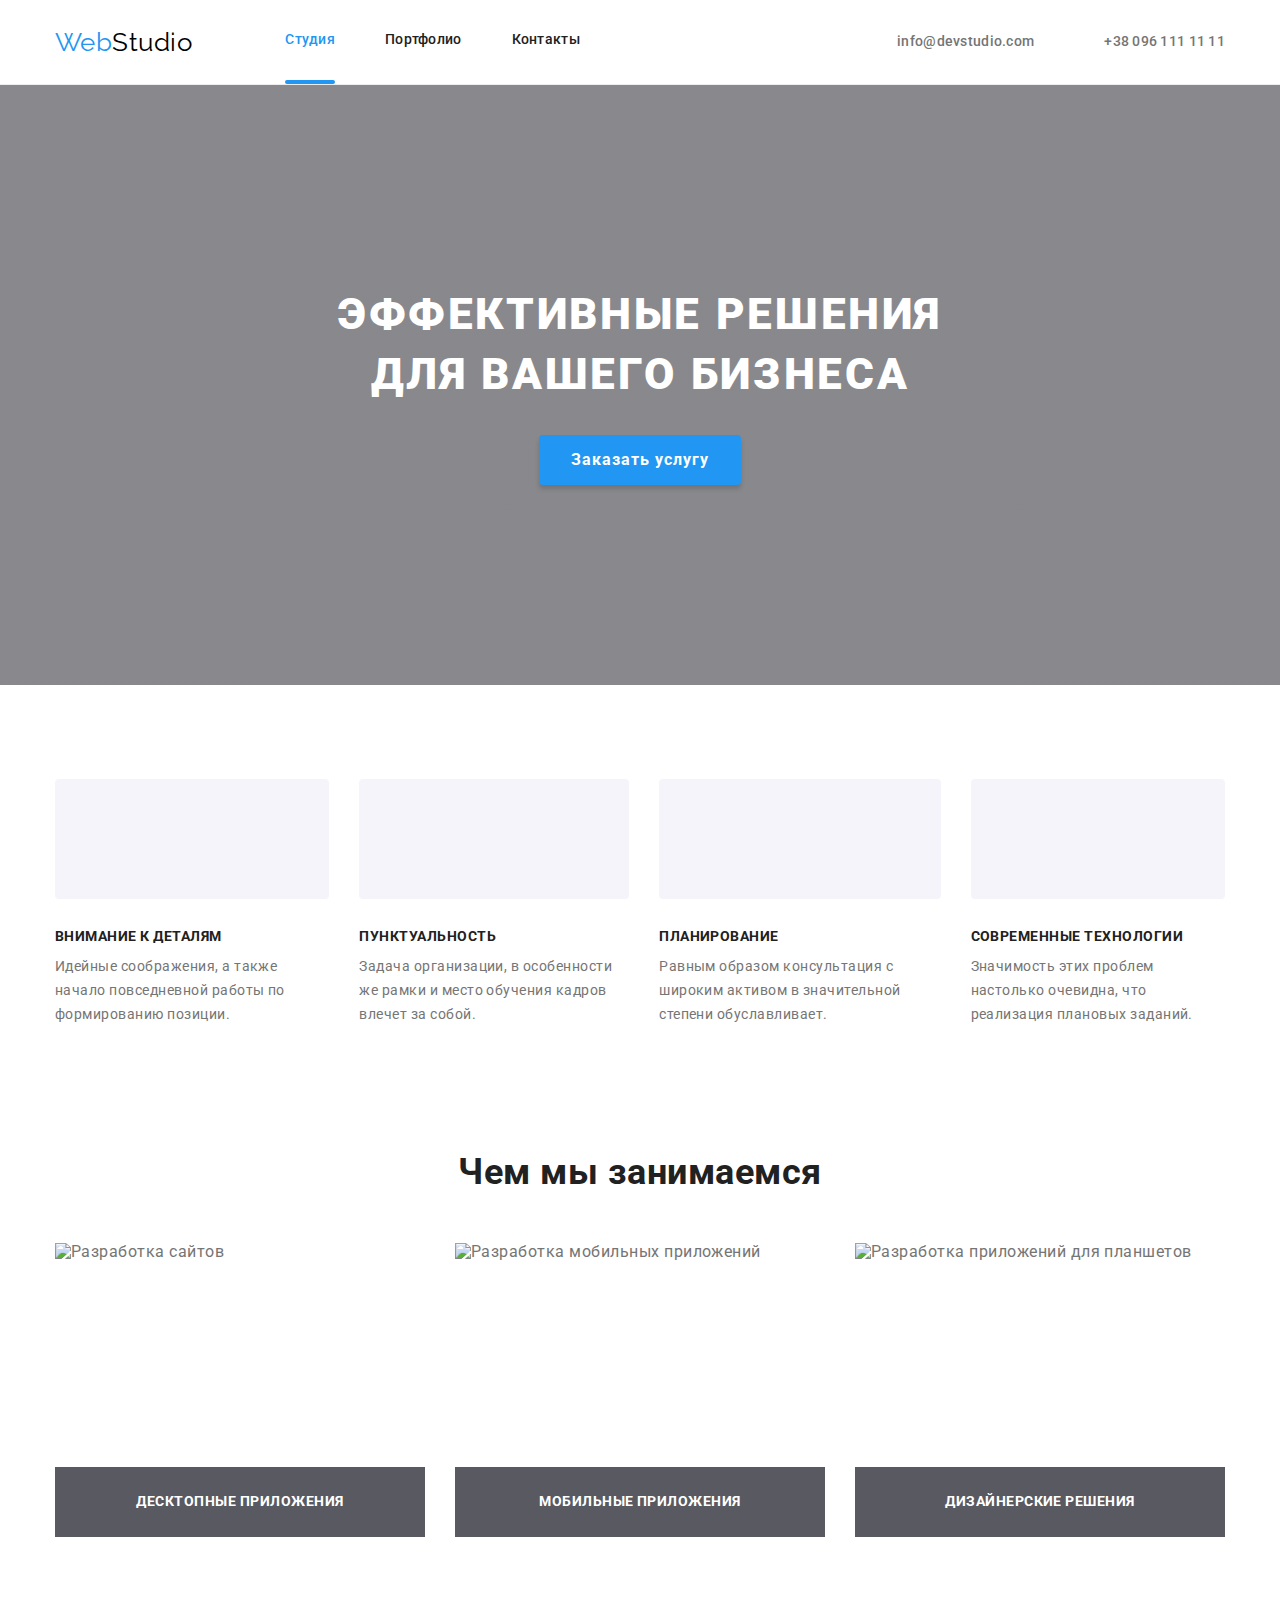
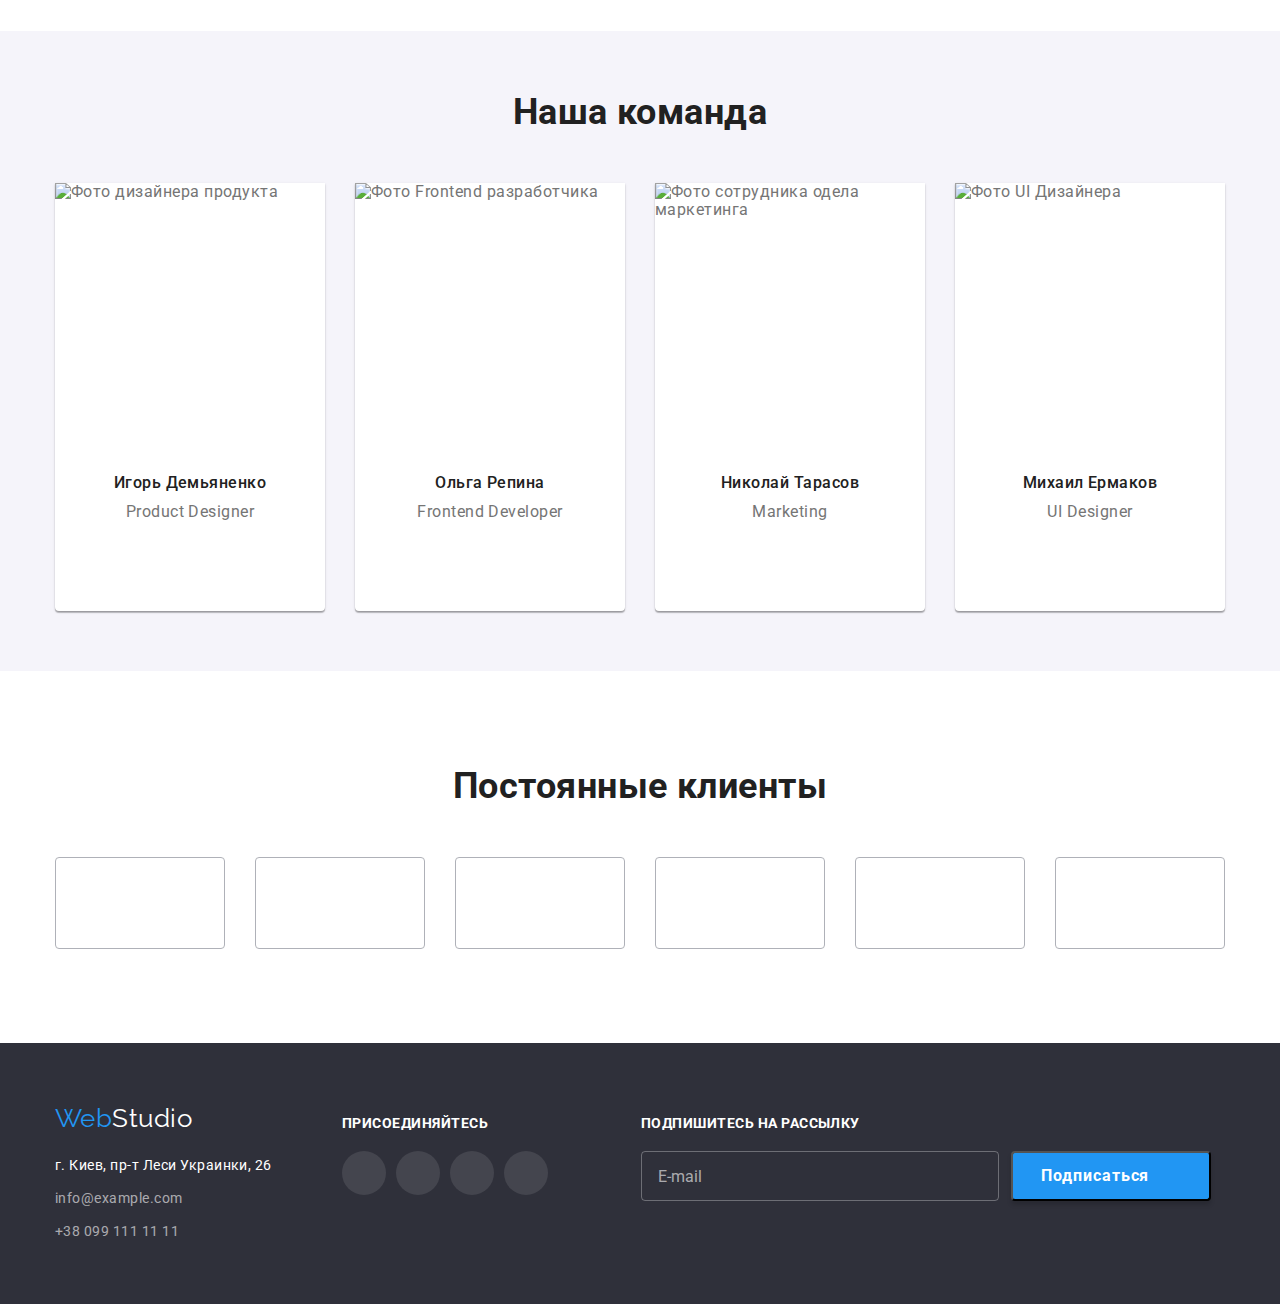
==== index.html @ c9535827 "Добавляет модальное окно в мобильную версию" ====
<!DOCTYPE html>
<html lang="ru">
<head>
    <meta charset="UTF-8">
    <meta http-equiv="X-UA-Compatible" content="IE=edge">
    <meta name="viewport" content="width=device-width, initial-scale=1.0">
    <title>Cтудия</title>
    <link href="https://fonts.googleapis.com/css2?family=Raleway:wght@700&family=Roboto:wght@400;500;700;900&display=swap" rel="stylesheet">
    <link rel="stylesheet" href="https://cdnjs.cloudflare.com/ajax/libs/modern-normalize/1.0.0/modern-normalize.min.css">
    <link rel="stylesheet" href="./css/main.min.css">
</head>
<body class="body">
     <!--Шапка сайта-->
     <header class="header">
        <div class="container header__container">
            <nav class="header__nav">
                <a href="./index.html" class="header__logo">
                    Web<span class="header__logo--accent">Studio</span>
                </a>
                <ul class="header__list">
                    <li class="header__item header__item--current"><a class="header__link header__link--current" href="./index.html">Студия</a></li>
                    <li class="header__item"><a class="header__link" href="./portfolio.html">Портфолио</a></li>
                    <li class="header__item"><a class="header__link" href="">Контакты</a></li>
                </ul>
            </nav>
            <button class="mobile-menu__button" type="button" data-menu-button>
                <svg class="mobile-menu__icon" width="24px" height="16px">
                    <use href="./images/icons.svg#mobile-menu-icon"></use>
                </svg>
            </button>
            <ul class="header__list">
                <li class="header__item">
                    <a class="header__link header__link--color" href="mailto:info@devstudio.com">
                        <svg class="header__icon">
                            <use href="./images/icons.svg#icon-envelope"></use>
                        </svg>
                        info@devstudio.com
                    </a>
                </li>
                <li class="header__item">
                    <a class="header__link header__link--color" href="tel:+380961111111">
                        <svg class="header__icon header__icon--size">
                            <use href="./images/icons.svg#icon-smartphone"></use>
                        </svg>
                        +38 096 111 11 11
                    </a>
                </li>
            </ul>
        </div>
        <div class="mobile-menu" data-menu>
            <button class="mobile-menu__button-close" type="button" data-menu-close>
                <svg class="mobile-menu__icon-close">
                    <use href="./images/icons.svg#icon-close"></use>
                </svg>
            </button>
            <div class="container mobile-menu__container">
                <nav class="mobile-menu__nav">
                    <ul class="mobile-menu__list">
                        <li class="mobile-menu__item mobile-menu__item--current"><a class="mobile-menu__link mobile-menu__link--current" href="./index.html">Студия</a></li>
                        <li class="mobile-menu__item"><a class="mobile-menu__link" href="./portfolio.html">Портфолио</a></li>
                        <li class="mobile-menu__item"><a class="mobile-menu__link" href="">Контакты</a></li>
                    </ul>
                </nav>
                <div class="mobile-menu__contacts">
                    <ul class="mobile-menu__list">
                        <li class="mobile-menu__item">
                            <a class="mobile-menu__link mobile-menu__link--size" href="tel:+380961111111">
                                +38 096 111 11 11
                            </a>
                        </li>
                        <li class="mobile-menu__item">
                            <a class="mobile-menu__link mobile-menu__link--size mobil-menu__link--individual-size" href="mailto:info@devstudio.com">
                                info@devstudio.com
                            </a>
                        </li>
                    </ul>
                    <ul class="mobile-menu__list mobile-menu__social">
                        <li class="mobile-menu__item mobile-menu__social-item">
                            <a class="mobile-menu__link mobile-menu__link--font" href="">Instagram</a>
                        </li>
                        <li class="mobile-menu__item mobile-menu__social-item">
                            <a class="mobile-menu__link mobile-menu__link--font" href="">Twitter</a>
                        </li>
                        <li class="mobile-menu__item mobile-menu__social-item">
                            <a class="mobile-menu__link mobile-menu__link--font" href="">Facebook</a>
                        </li>
                        <li class="mobile-menu__item mobile-menu__social-item">
                            <a class="mobile-menu__link mobile-menu__link--font" href="">LinkedIn</a>
                        </li>
                    </ul>
                </div>
            </div>
        </div>
    </header>
    <main>
        <!--Герой-->
        <section class="hero">
            <h1 class="hero__title">Эффективные решения<br>для вашего бизнеса</h1>
            <button class="hero__button" type="button" data-modal-open>Заказать услугу</button>
        </section>
        <!--Особенности-->
        <section class="section-features">
            <div class="container">
                <!--<h2>Особенности</h2>-->
                <ul class="section-features__list">
                    <li class="section-features__item"> 
                        <div class="section-features__icon">
                            <svg class="section-features__img">
                                <use href="./images/icons.svg#icon-antenna"></use>
                            </svg>
                        </div>
                        <h3 class="section-features__title">Внимание к деталям</h3> 
                        <p class="section-features__text">Идейные соображения, а также начало повседневной работы по формированию позиции.</p>
                    </li>
                    <li class="section-features__item">
                        <div class="section-features__icon">
                            <svg class="section-features__img">
                                <use href="./images/icons.svg#icon-clock"></use>
                            </svg>
                        </div>
                        <h3 class="section-features__title">Пунктуальность</h3>
                        <p class="section-features__text">Задача организации, в особенности же рамки и место обучения кадров влечет за собой.</p>
                    </li>
                    <li class="section-features__item">
                        <div class="section-features__icon">
                            <svg class="section-features__img">
                                <use href="./images/icons.svg#icon-diagram"></use>
                            </svg>
                        </div>
                        <h3 class="section-features__title">Планирование</h3>
                        <p class="section-features__text">Равным образом консультация с широким активом в значительной степени обуславливает.</p>
                    </li>
                    <li class="section-features__item">
                        <div class="section-features__icon">
                            <svg class="section-features__img">
                                <use href="./images/icons.svg#icon-astronaut"></use>
                            </svg>
                        </div>
                        <h3 class="section-features__title">Современные технологии</h3>
                        <p class="section-features__text">Значимость этих проблем настолько очевидна, что реализация плановых заданий.</p>
                    </li>
                </ul>
            </div>
        </section>
        <!--Чем мы занимаемся-->
        <section class="section-job">
            <div class="container">
                <h2 class="section-job__title">Чем мы занимаемся</h2>
                <ul class="section-job__list">
                    <li class="section-job__item"><img class="section-job__picture" src="./images/jobs/img1.jpg" alt="Разработка сайтов" width="370" height="294">
                        <div class="section-job__description">
                            <p class="section-job__text">Десктопные приложения</p>
                        </div> 
                    </li>
                    <li class="section-job__item"><img class="section-job__picture" src="./images/jobs/img2.jpg" alt="Разработка мобильных приложений" width="370" height="294">
                        <div class="section-job__description">
                            <p class="section-job__text">Мобильные приложения</p>
                        </div> 
                    </li>
                    <li class="section-job__item"><img class="section-job__picture" src="./images/jobs/img3.jpg" alt="Разработка приложений для планшетов" width="370" height="294">
                        <div class="section-job__description">
                            <p class="section-job__text">Дизайнерские решения</p>
                        </div> 
                    </li>
                </ul>
            </div>
        </section>
        <!--Наша команда-->
        <section class="section-team">
            <div class="container">
                <h2 class="section-team__title">Наша команда</h2>
                <ul class="section-team__list">
                    <li class="section-team__item">
                        <img class="section-team__foto" src="./images/team/photo1.jpg" alt="Фото дизайнера продукта" width="270" height="260">
                        <div class="section-team__description">
                            <h3 class="section-team__name">Игорь Демьяненко</h3>
                            <p class="section-team__text" lang="en">Product Designer</p>
                            <ul class="section-team__list section-team__list-icons">
                                <li class="section-team__item-icons">
                                    <a class="section-team__link" href="">
                                        <svg class="section-team__icon">
                                            <use href="./images/icons.svg#icon-instagram"></use>
                                        </svg>
                                    </a>
                                </li>
                                <li class="section-team__item-icons">
                                    <a class="section-team__link" href="">
                                        <svg class="section-team__icon">
                                            <use href="./images/icons.svg#icon-twitter"></use>
                                        </svg>
                                    </a>
                                </li>
                                <li class="section-team__item-icons">
                                    <a class="section-team__link" href="">
                                        <svg class="section-team__icon">
                                            <use href="./images/icons.svg#icon-facebook"></use>
                                        </svg>
                                    </a>
                                </li>
                                <li class="section-team__item-icons">
                                    <a class="section-team__link" href="">
                                        <svg class="section-team__icon">
                                            <use href="./images/icons.svg#icon-linkedin"></use>
                                        </svg>
                                    </a>
                                </li>
                            </ul>
                        </div>
                    </li>
                    <li class="section-team__item">
                        <img class="section-team__foto" src="./images/team/photo2.jpg" alt="Фото Frontend разработчика" width="270" height="260"> 
                        <div class="section-team__description">
                            <h3 class="section-team__name">Ольга Репина</h3>
                            <p class="section-team__text" lang="en">Frontend Developer</p>    
                            <ul class="section-team__list section-team__list-icons">
                                <li class="section-team__item-icons">
                                    <a class="section-team__link" href="">
                                        <svg class="section-team__icon">
                                            <use href="./images/icons.svg#icon-instagram"></use>
                                        </svg>
                                    </a>
                                </li>
                                <li class="section-team__item-icons">
                                    <a class="section-team__link" href="">
                                        <svg class="section-team__icon">
                                            <use href="./images/icons.svg#icon-twitter"></use>
                                        </svg>
                                    </a>
                                </li>
                                <li class="section-team__item-icons">
                                    <a class="section-team__link" href="">
                                        <svg class="section-team__icon">
                                            <use href="./images/icons.svg#icon-facebook"></use>
                                        </svg>
                                    </a>
                                </li>
                                <li class="section-team__item-icons">
                                    <a class="section-team__link" href="">
                                        <svg class="section-team__icon">
                                            <use href="./images/icons.svg#icon-linkedin"></use>
                                        </svg>
                                    </a>
                                </li>
                            </ul>
                        </div>
                    </li>
                    <li class="section-team__item">
                        <img class="section-team__foto" src="./images/team/photo3.jpg" alt="Фото сотрудника одела маркетинга" width="270" height="260">
                        <div class="section-team__description">
                            <h3 class="section-team__name">Николай Тарасов</h3>
                            <p class="section-team__text" lang="en">Marketing</p>
                            <ul class="section-team__list section-team__list-icons">
                                <li class="section-team__item-icons">
                                    <a class="section-team__link" href="">
                                        <svg class="section-team__icon">
                                            <use href="./images/icons.svg#icon-instagram"></use>
                                        </svg>
                                    </a>
                                </li>
                                <li class="section-team__item-icons">
                                    <a class="section-team__link" href="">
                                        <svg class="section-team__icon">
                                            <use href="./images/icons.svg#icon-twitter"></use>
                                        </svg>
                                    </a>
                                </li>
                                <li class="section-team__item-icons">
                                    <a class="section-team__link" href="">
                                        <svg class="section-team__icon">
                                            <use href="./images/icons.svg#icon-facebook"></use>
                                        </svg>
                                    </a>
                                </li>
                                <li class="section-team__item-icons">
                                    <a class="section-team__link" href="">
                                        <svg class="section-team__icon">
                                            <use href="./images/icons.svg#icon-linkedin"></use>
                                        </svg>
                                    </a>
                                </li>
                            </ul>
                        </div>
                    </li>
                    <li class="section-team__item">
                        <img class="section-team__foto" src="./images/team/photo4.jpg" alt="Фото UI Дизайнера" width="270" height="260">
                        <div class="section-team__description">
                            <h3 class="section-team__name">Михаил Ермаков</h3>
                            <p class="section-team__text" lang="en">UI Designer</p>
                            <ul class="section-team__list section-team__list-icons">
                                <li class="section-team__item-icons">
                                    <a class="section-team__link" href="">
                                        <svg class="section-team__icon">
                                            <use href="./images/icons.svg#icon-instagram"></use>
                                        </svg>
                                    </a>
                                </li>
                                <li class="section-team__item-icons">
                                    <a class="section-team__link" href="">
                                        <svg class="section-team__icon">
                                            <use href="./images/icons.svg#icon-twitter"></use>
                                        </svg>
                                    </a>
                                </li>
                                <li class="section-team__item-icons">
                                    <a class="section-team__link" href="">
                                        <svg class="section-team__icon">
                                            <use href="./images/icons.svg#icon-facebook"></use>
                                        </svg>
                                    </a>
                                </li>
                                <li class="section-team__item-icons">
                                    <a class="section-team__link" href="">
                                        <svg class="section-team__icon">
                                            <use href="./images/icons.svg#icon-linkedin"></use>
                                        </svg>
                                    </a>
                                </li>
                            </ul>
                        </div>
                    </li>
                </ul>
            </div>
        </section>
        <section class="section-clients">
            <div class="container">
                <h2 class="section-clients__title">Постоянные клиенты</h2>
                <ul class="section-clients__list">
                    <li class="section-clients__item">
                        <a class="section-clients__link" href="">
                            <svg class="section-clients__icon">
                                <use href="./images/icons.svg#icon-logo1"></use>
                            </svg>
                        </a>
                    </li>
                    <li class="section-clients__item">
                        <a class="section-clients__link" href="">
                            <svg class="section-clients__icon">
                                <use href="./images/icons.svg#icon-logo2"></use>
                            </svg>
                        </a>
                    </li>
                    <li class="section-clients__item">
                        <a class="section-clients__link" href="">
                            <svg class="section-clients__icon">
                                <use href="./images/icons.svg#icon-logo3"></use>
                            </svg>
                        </a>
                    </li>
                    <li class="section-clients__item">
                        <a class="section-clients__link" href="">
                            <svg class="section-clients__icon">
                                <use href="./images/icons.svg#icon-logo4"></use>
                            </svg>
                        </a>
                    </li>
                    <li class="section-clients__item">
                        <a class="section-clients__link" href="">
                            <svg class="section-clients__icon">
                                <use href="./images/icons.svg#icon-logo5"></use>
                            </svg>
                        </a>
                    </li>
                    <li class="section-clients__item">
                        <a class="section-clients__link" href="">
                            <svg class="section-clients__icon">
                                <use href="./images/icons.svg#icon-logo6"></use>
                            </svg>
                        </a>
                    </li>
                </ul>
            </div>
        </section>
    </main>
    <!--Подвал сайта-->
    <footer class="footer">
        <div class="container footer__container">
            <div class="footer__div">
                <a href="./index.html" class="footer__link">
                    Web<span class="footer__logo--accent">Studio</span>
                </a>
                <address class="footer__address">
                    <ul class="footer__list">
                        <li class="footer__text">г. Киев, пр-т Леси Украинки, 26</li>
                        <li><a class="footer__item" href="mailto:info@example.com">info@example.com</a></li>
                        <li><a class="footer__item footer__item--position" href="tel:+380991111111">+38 099 111 11 11</a></li>
                    </ul>
                </address>
            </div>
            <div class="footer__div--position">
                <p class="footer__appeal">ПРИСОЕДИНЯЙТЕСЬ</p>
                <ul class="footer__list footer__list--display">
                    <li class="footer__item">
                        <a class="footer__icon" href="">
                            <svg class="footer__img">
                                <use href="./images/icons.svg#icon-instagram"></use>
                            </svg>
                        </a>
                    </li>
                    <li class="footer__item">
                        <a class="footer__icon" href="">
                            <svg class="footer__img">
                                <use href="./images/icons.svg#icon-twitter"></use>
                            </svg>
                        </a>
                    </li>
                    <li class="footer__item">
                        <a class="footer__icon" href="">
                            <svg class="footer__img">
                                <use href="./images/icons.svg#icon-facebook"></use>
                            </svg>
                        </a>
                    </li>
                    <li class="footer__item">
                        <a class="footer__icon" href="">
                            <svg class="footer__img">
                                <use href="./images/icons.svg#icon-linkedin"></use>
                            </svg>
                        </a>
                    </li>
                </ul>
            </div>
            <div>
                <p class="footer__appeal">ПОДПИШИТЕСЬ НА РАССЫЛКУ</p>
                <form class="footer__form">
                    <input class="footer__input" type="email" name="email" placeholder="E-mail"/>
                    <button type="submit" class="footer__button">Подписаться
                        <svg class="footer__icon--margin" width="24px" height="24px">
                            <use href="./images/icons.svg#icon-send"></use>
                        </svg>
                    </button>
                </form> 
            </div>
        </div>
    </footer>
    <div class="backdrop" data-modal>
        <div class="modal-window">
            <button class="modal-window__button" type="button" data-modal-close>
                <svg class="modal-window__icon">
                    <use href="./images/icons.svg#icon-close"></use>
                </svg>
            </button>
            <form action="#" class="form">
                <p class="form__text">Оставьте свои данные, мы вам перезвоним</p>
                <label class="form__label">
                    Имя
                    <span class="form__block">
                        <input type="text" name="user-name" class="form__input" minlength="2" required>
                        <svg class="form__icon" width="18px" height="18px">
                            <use href="./images/icons.svg#icon-person"></use>
                        </svg>
                    </span>
                </label>
                <label class="form__label">
                    Телефон
                    <span class="form__block">
                        <input type="tel" name="user-telephone" class="form__input" pattern="[0-9]{3}-[0-9]{3}-[0-9]{2}-[0-9]{2}" title="000-000-00-00" required>
                        <svg class="form__icon" width="18px" height="18px">
                            <use href="./images/icons.svg#icon-phone"></use>
                        </svg>
                    </span>
                </label>
                <label class="form__label">
                    Почта
                    <span class="form__block">
                        <input type="email" name="user-email" class="form__input" required>
                        <svg class="form__icon" width="18px" height="18px">
                            <use href="./images/icons.svg#icon-email"></use>
                        </svg>
                    </span>
                </label>
                <label class="form__label">
                    Комментарий
                    <textarea class="form__message" name="user-message" placeholder="Введите текст"></textarea>
                </label>
                <input type="checkbox" name="user-agreement" class="form__checkbox--view visualy-hidden" id="modal-checkbox" required>
                <label for="modal-checkbox" class="form__checkbox">
                    <svg class="form__checkbox-square" width="16px" height="15px">
                        <use href="./images/icons.svg#icon-square"></use>
                    </svg>
                    <svg class="form__checkbox-mark" width="16px" height="15px">
                        <use href="./images/icons.svg#icon-check"></use>
                    </svg>
                    Соглашаюсь с рассылкой и принимаю 
                    <a href="" class="form__link">Условия договора</a>
                </label>
                <button type="submit" class="form__button">Отправить</button>
            </form> 
            
        </div>
    </div>

    <script src="./js/menu.js"></script>
    <script src="./js/modal.js"></script>
</body>
</html>
---- css/main.min.css ----
.body{background:#fff;color:#757575;font-family:Roboto,sans-serif;letter-spacing:0.03em}.container{width:100%;padding-left:15px;padding-right:15px}@media screen and (min-width: 480px){.container{width:480px;margin:0 auto}}@media screen and (min-width: 768px){.container{width:768px}}@media screen and (min-width: 1200px){.container{width:1200px}}.visualy-hidden{position:absolute !important;clip:rect(1px 1px 1px 1px);clip:rect(1px, 1px, 1px, 1px);padding:0 !important;border:0 !important;height:1px !important;width:1px !important;overflow:hidden}.header__logo{text-decoration:none;color:#2196F3;font-family:Raleway,sans-serif;font-size:24px;line-height:1.17;padding-bottom:16px;padding-top:16px}.header__logo--accent{color:#000000}@media screen and (min-width: 768px){.header__logo{margin-right:88px;padding-bottom:0;padding-top:0}}@media screen and (min-width: 1200px){.header__logo{margin-right:93px;font-size:26px;line-height:1.19}}.footer__logo--accent{color:#fff}.header{border-bottom:1px solid #ECECEC}.header__container,.header__nav{display:-webkit-box;display:-ms-flexbox;display:flex;-webkit-box-align:center;-ms-flex-align:center;align-items:center;-webkit-box-pack:justify;-ms-flex-pack:justify;justify-content:space-between}.header__list{display:none}@media screen and (min-width: 768px){.header__list{display:-webkit-box;display:-ms-flexbox;display:flex;margin-top:0;margin-bottom:0;margin-left:auto;padding:0;list-style:none}}.header__item{margin-top:0;margin-bottom:0}.header__item:not(:last-child){margin-right:50px}.header__item--current::after{content:"";display:block;height:4px;background:#2196F3;border-radius:2px}.header__link{display:-webkit-box;display:-ms-flexbox;display:flex;-webkit-box-align:center;-ms-flex-align:center;align-items:center;padding-top:32px;padding-bottom:32px;text-decoration:none;color:#212121;font-weight:500;font-size:14px;line-height:1.14;letter-spacing:0.02em;-webkit-transition:color 250ms cubic-bezier(0.4, 0, 0.2, 1);transition:color 250ms cubic-bezier(0.4, 0, 0.2, 1)}.header__link--color{color:#757575}.header__link:hover,.header__link:focus{color:#2196F3}.header__link--current{color:#2196F3}.header__icon{width:16px;height:12px;margin-right:10px;fill:#757575;-webkit-transition:fill 250ms cubic-bezier(0.4, 0, 0.2, 1);transition:fill 250ms cubic-bezier(0.4, 0, 0.2, 1)}.header__icon--size{width:10px;height:16px}.header__link--color:hover .header__icon,.header__link--color:focus .header__icon{fill:#2196F3}.mobile-menu__button{background-color:transparent;border:none;padding:0;-webkit-transition:fill 2500ms cubic-bezier(0.4, 0, 0.2, 1);transition:fill 2500ms cubic-bezier(0.4, 0, 0.2, 1)}.mobile-menu__icon{fill:#000}.mobile-menu__button:hover .mobile-menu__icon{fill:#2196F3}.mobile-menu{position:absolute;z-index:100;background:#FFFFFF;-webkit-box-shadow:0px 4px 8px rgba(0,0,0,0.04),0px 2px 4px rgba(0,0,0,0.08),0px 1px 3px rgba(0,0,0,0.16);box-shadow:0px 4px 8px rgba(0,0,0,0.04),0px 2px 4px rgba(0,0,0,0.08),0px 1px 3px rgba(0,0,0,0.16);position:fixed;top:0;left:0;width:100vw;height:100vh;overflow:auto;opacity:0;visibility:hidden;pointer-events:none}.mobile-menu.is-open{opacity:1;visibility:visible;pointer-events:auto}.mobile-menu__button-close{position:absolute;top:10px;right:15px;width:40px;height:40px;background:#fff;padding:0;border:none;-webkit-transition:fill 250ms cubic-bezier(0.4, 0, 0.2, 1);transition:fill 250ms cubic-bezier(0.4, 0, 0.2, 1)}.mobile-menu__button-close:hover{cursor:pointer}.mobile-menu__icon-close{position:absolute;top:50%;left:50%;-webkit-transform:translate(-50%, -50%);transform:translate(-50%, -50%);width:18.67px;height:18.67px}.mobile-menu__button-close:hover .mobile-menu__icon-close{fill:#2196F3}.mobile-menu__container{display:-webkit-box;display:-ms-flexbox;display:flex;-webkit-box-orient:vertical;-webkit-box-direction:normal;-ms-flex-direction:column;flex-direction:column;-webkit-box-pack:justify;-ms-flex-pack:justify;justify-content:space-between;width:100%;height:100%}.mobile-menu__nav{margin-top:48px}.mobile-menu__contacts{margin-bottom:48px}.mobile-menu__list{margin:0;padding:0;list-style:none}.mobile-menu__item:not(:last-child){margin-bottom:32px}.mobile-menu__link{font-weight:500;font-size:40px;line-height:1.18;letter-spacing:0.02em;color:#212121;text-decoration:none;-webkit-transition:color 250ms cubic-bezier(0.4, 0, 0.2, 1);transition:color 250ms cubic-bezier(0.4, 0, 0.2, 1)}.mobile-menu__link:hover,.mobile-menu__link:focus{color:#2196F3}.mobile-menu__link--current{color:#2196F3}.mobile-menu__link--size{font-size:34px;line-height:1.18;color:#757575}.mobile-menu__link--individual-size{font-size:24px;line-height:1.17}.mobile-menu__link--font{font-size:18px;line-height:1.22;color:#2196F3}.mobile-menu__social{display:-webkit-box;display:-ms-flexbox;display:flex;margin-top:64px}.mobile-menu__social-item{margin-bottom:0}.mobile-menu__social-item:not(:last-child)::after{content:"";width:22px;height:0px;border:1px solid rgba(33,33,33,0.2);-webkit-transform:rotate(90deg);transform:rotate(90deg);margin-right:10px;margin-left:10px}@media screen and (min-width: 768px){.mobile-menu__button{display:none}}.hero{background-color:#C4C4C4;height:400px;max-width:768px;text-align:center;margin-left:auto;margin-right:auto;padding-top:118px;padding-bottom:118px;background-image:-webkit-gradient(linear, left top, right top, from(rgba(47,48,58,0.4)), to(rgba(47,48,58,0.4))),url(../images/hero.jpg);background-image:linear-gradient(to right, rgba(47,48,58,0.4), rgba(47,48,58,0.4)),url(../images/hero.jpg);background-position:center;background-repeat:no-repeat;background-size:cover}.hero__title{color:#FFFFFF;font-weight:900;font-size:26px;line-height:1.62;letter-spacing:0.06em;text-transform:uppercase;margin-top:0px;margin-bottom:30px}@media screen and (min-width: 1200px){.hero{height:600px;max-width:1600px;padding-top:200px;padding-bottom:200px}.hero__title{font-size:44px;line-height:1.36}}.hero__button{cursor:pointer;color:#fff;background-color:#2196F3;font-weight:700;font-size:16px;line-height:1.87;letter-spacing:0.06em;border:0px;-webkit-box-shadow:0px 4px 4px rgba(0,0,0,0.15);box-shadow:0px 4px 4px rgba(0,0,0,0.15);border-radius:4px;padding:10px 32px;min-width:200px;-webkit-transition:background-color 250ms cubic-bezier(0.4, 0, 0.2, 1);transition:background-color 250ms cubic-bezier(0.4, 0, 0.2, 1)}.hero__button:hover,.hero__button:focus{background-color:#188CE8}.section-features{padding-top:60px;padding-bottom:60px}.section-features__list{display:block;padding:0;margin:0;list-style:none}.section-features__item:not(:last-child){margin-bottom:30px}.section-features__icon{display:-webkit-box;display:-ms-flexbox;display:flex;-webkit-box-pack:center;-ms-flex-pack:center;justify-content:center;-webkit-box-align:center;-ms-flex-align:center;align-items:center;height:120px;background-color:#F5F4FA;border-radius:4px;margin-right:0;margin-bottom:30px}.section-features__img{width:70px;height:70px}.section-features__title{color:#212121;font-weight:700;font-size:14px;line-height:1.14;text-transform:uppercase;text-align:center;margin-top:0px;margin-bottom:10px}.section-features__text{font-size:14px;line-height:1.71;margin-top:0px;margin-bottom:0px}@media screen and (min-width: 1200px){.section-features{padding-top:94px;padding-bottom:47px}.section-features__list{display:-webkit-box;display:-ms-flexbox;display:flex;padding:0;margin:0;list-style:none}.section-features__item:not(:last-child){margin-right:30px}.section-features__icon{display:-webkit-box;display:-ms-flexbox;display:flex;-webkit-box-pack:center;-ms-flex-pack:center;justify-content:center;-webkit-box-align:center;-ms-flex-align:center;align-items:center;height:120px;background-color:#F5F4FA;border-radius:4px;margin-right:0;margin-bottom:30px}.section-features__img{width:70px;height:70px}.section-features__title{color:#212121;font-weight:700;font-size:14px;line-height:1.14;text-transform:uppercase;text-align:left;margin-top:0px;margin-bottom:10px}.section-features__text{font-size:14px;line-height:1.71;margin-top:0px;margin-bottom:0px}}.section-job{display:none}@media screen and (min-width: 1200px){.section-job{display:block;padding-top:47px;padding-bottom:94px}.section-job__title{color:#212121;font-size:36px;line-height:1.17;text-align:center;margin-top:0px;margin-bottom:50px}.section-job__list{display:-webkit-box;display:-ms-flexbox;display:flex;padding:0;margin:0;list-style:none}.section-job__item{position:relative}.section-job__item:not(:last-child){margin-right:30px}.section-job__picture{display:block}.section-job__description{width:370px;background:rgba(47,48,58,0.8);position:absolute;bottom:0}.section-job__text{color:#fff;font-weight:700;font-size:14px;line-height:1.14;text-transform:uppercase;text-align:center;padding-top:27px;padding-bottom:27px;margin-top:0;margin-bottom:0}}.section-team{background-color:#F5F4FA;padding-top:60px;padding-bottom:60px}.section-team__title{color:#212121;font-size:28px;line-height:1.18;text-align:center;margin-top:0px;margin-bottom:30px}.section-team__list{display:block;padding:0;margin:0;list-style:none}.section-team__item{background-color:#fff;-webkit-box-shadow:0px 1px 3px rgba(0,0,0,0.12),0px 1px 1px rgba(0,0,0,0.14),0px 2px 1px rgba(0,0,0,0.2);box-shadow:0px 1px 3px rgba(0,0,0,0.12),0px 1px 1px rgba(0,0,0,0.14),0px 2px 1px rgba(0,0,0,0.2);border-radius:0px 0px 4px 4px}.section-team__item:not(:last-child){margin-bottom:30px}.section-team__foto{display:block;margin:0 auto}.section-team__description{padding-top:30px;padding-bottom:24px}.section-team__name{color:#212121;font-weight:500;font-size:16px;line-height:1.19;margin-top:0px;margin-bottom:10px;text-align:center}.section-team__text{font-size:16px;line-height:1.19;margin-top:0px;margin-bottom:16px;text-align:center}.section-team__list-icons{display:-webkit-box;display:-ms-flexbox;display:flex;-webkit-box-pack:center;-ms-flex-pack:center;justify-content:center}.section-team__item-icons:not(:last-child){margin-right:10px}.section-team__link{display:-webkit-inline-box;display:-ms-inline-flexbox;display:inline-flex;-webkit-box-pack:center;-ms-flex-pack:center;justify-content:center;-webkit-box-align:center;-ms-flex-align:center;align-items:center;width:44px;height:44px;border-radius:50%;-webkit-transition:background-color 250ms cubic-bezier(0.4, 0, 0.2, 1);transition:background-color 250ms cubic-bezier(0.4, 0, 0.2, 1)}.section-team__link:hover,.section-team__link:focus{background-color:#2196F3}.section-team__icon{width:20px;height:20px;fill:#AFB1B8;-webkit-transition:fill 250ms cubic-bezier(0.4, 0, 0.2, 1);transition:fill 250ms cubic-bezier(0.4, 0, 0.2, 1)}.section-team__link:hover .section-team__icon,.section-team__link:focus .section-team__icon{fill:#fff}@media screen and (min-width: 1200px){.section-team{padding-top:60px;padding-bottom:60px}.section-team__title{font-size:36px;line-height:1.17;margin-bottom:50px}.section-team__list{display:-webkit-box;display:-ms-flexbox;display:flex;-webkit-box-pack:center;-ms-flex-pack:center;justify-content:center;padding:0;margin:0;list-style:none}.section-team__item:not(:last-child){margin-right:30px;margin-bottom:0}.section-team__description{padding-bottom:30px}}.section-clients{padding-top:60px;padding-bottom:60px}.section-clients__title{color:#212121;font-size:28px;line-height:1.18;text-align:center;margin-top:0px;margin-bottom:30px}.section-clients__list{display:-webkit-box;display:-ms-flexbox;display:flex;-ms-flex-wrap:wrap;flex-wrap:wrap;padding:0;margin-right:0;margin-bottom:0;margin-top:-30px;margin-left:-30px;list-style:none}.section-clients__item{width:170px;height:92px;margin-top:30px;margin-left:30px;margin-right:0;margin-bottom:0;-ms-flex-preferred-size:calc(100% / 2 - 30px);flex-basis:calc(100% / 2 - 30px);border:1px solid #AFB1B8;-webkit-box-sizing:border-box;box-sizing:border-box;border-radius:4px;display:-webkit-box;display:-ms-flexbox;display:flex;-webkit-box-pack:center;-ms-flex-pack:center;justify-content:center;-webkit-box-align:center;-ms-flex-align:center;align-items:center;-webkit-transition:fill 250ms cubic-bezier(0.4, 0, 0.2, 1),border 250ms cubic-bezier(0.4, 0, 0.2, 1);transition:fill 250ms cubic-bezier(0.4, 0, 0.2, 1),border 250ms cubic-bezier(0.4, 0, 0.2, 1)}.section-clients__item:hover,.section-clients__item:focus{border:1px solid #2196F3;fill:#2196F3}.section-clients__link{display:-webkit-box;display:-ms-flexbox;display:flex;-webkit-box-pack:center;-ms-flex-pack:center;justify-content:center;-webkit-box-align:center;-ms-flex-align:center;align-items:center;width:170px;height:92px}.section-clients__icon{width:106px;height:60px;fill:#AFB1B8;-webkit-transition:fill 250ms cubic-bezier(0.4, 0, 0.2, 1);transition:fill 250ms cubic-bezier(0.4, 0, 0.2, 1)}.section-clients__link:hover .section-clients__icon,.section-clients__link:focus .section-clients__icon{fill:#2196F3}@media screen and (min-width: 1200px){.section-clients{padding-top:94px;padding-bottom:94px}.section-clients__title{font-size:36px;line-height:1.17;margin-bottom:50px}.section-clients__list{-ms-flex-wrap:nowrap;flex-wrap:nowrap;margin:0}.section-clients__item{margin-top:0px;margin-left:0px}.section-clients__item:not(:last-child){margin-right:30px}}.section-portfolio{padding-top:60px;padding-bottom:60px}.section-portfolio__list-buttons{display:-webkit-box;display:-ms-flexbox;display:flex;-ms-flex-wrap:wrap;flex-wrap:wrap;margin-bottom:40px;margin-right:0;margin-left:-8px;margin-top:-15px;padding:0;list-style:none}.section-portfolio__button{cursor:pointer;color:#212121;background-color:#F5F4FA;font-family:inherit;font-weight:500;font-size:16px;line-height:1.62;text-align:center;border:0px;border-radius:4px;padding:6px 22px;min-width:73px;margin-top:15px;margin-left:8px;-ms-flex-preferred-size:calc((100% - 8px) / 3);flex-basis:calc((100% - 8px) / 3);-webkit-transition:background-color 250ms cubic-bezier(0.4, 0, 0.2, 1),color 250ms cubic-bezier(0.4, 0, 0.2, 1),-webkit-box-shadow 250ms cubic-bezier(0.4, 0, 0.2, 1);transition:background-color 250ms cubic-bezier(0.4, 0, 0.2, 1),color 250ms cubic-bezier(0.4, 0, 0.2, 1),-webkit-box-shadow 250ms cubic-bezier(0.4, 0, 0.2, 1);transition:background-color 250ms cubic-bezier(0.4, 0, 0.2, 1),color 250ms cubic-bezier(0.4, 0, 0.2, 1),box-shadow 250ms cubic-bezier(0.4, 0, 0.2, 1);transition:background-color 250ms cubic-bezier(0.4, 0, 0.2, 1),color 250ms cubic-bezier(0.4, 0, 0.2, 1),box-shadow 250ms cubic-bezier(0.4, 0, 0.2, 1),-webkit-box-shadow 250ms cubic-bezier(0.4, 0, 0.2, 1)}.section-portfolio__button:hover,.section-portfolio__button:focus{background-color:#2196F3;color:#fff;-webkit-box-shadow:0px 3px 1px rgba(0,0,0,0.1),0px 1px 2px rgba(0,0,0,0.08),0px 2px 2px rgba(0,0,0,0.12);box-shadow:0px 3px 1px rgba(0,0,0,0.1),0px 1px 2px rgba(0,0,0,0.08),0px 2px 2px rgba(0,0,0,0.12)}.section-portfolio__list{display:-webkit-box;display:-ms-flexbox;display:flex;-ms-flex-wrap:wrap;flex-wrap:wrap;-webkit-box-pack:center;-ms-flex-pack:center;justify-content:center;padding:0;margin:0;list-style:none}.section-portfolio__item{width:370px;-webkit-transition:-webkit-box-shadow 250ms cubic-bezier(0.4, 0, 0.2, 1);transition:-webkit-box-shadow 250ms cubic-bezier(0.4, 0, 0.2, 1);transition:box-shadow 250ms cubic-bezier(0.4, 0, 0.2, 1);transition:box-shadow 250ms cubic-bezier(0.4, 0, 0.2, 1), -webkit-box-shadow 250ms cubic-bezier(0.4, 0, 0.2, 1)}.section-portfolio__item:not(:last-child){margin-bottom:30px}.section-portfolio__item:hover{-webkit-box-shadow:0px 4px 4px rgba(0,0,0,0.25);box-shadow:0px 4px 4px rgba(0,0,0,0.25)}.section-portfolio__overlay{position:absolute;top:0;left:0;background:rgba(33,150,243,0.9);font-size:18px;line-height:1.56;color:#fff;width:100%;height:100%;padding:63px 24px;margin:0;overflow:auto;opacity:0;-webkit-transform:translateY(100%);transform:translateY(100%);-webkit-transition:-webkit-transform 250ms cubic-bezier(0.4, 0, 0.2, 1);transition:-webkit-transform 250ms cubic-bezier(0.4, 0, 0.2, 1);transition:transform 250ms cubic-bezier(0.4, 0, 0.2, 1);transition:transform 250ms cubic-bezier(0.4, 0, 0.2, 1), -webkit-transform 250ms cubic-bezier(0.4, 0, 0.2, 1)}.section-portfolio__item:hover .section-portfolio__overlay{-webkit-transform:translateY(0%);transform:translateY(0%);opacity:1}.section-portfolio__div{border:1px solid #ECECEC;border-top:0;padding:20px 24px 20px 24px}.section-portfolio__div--position{position:relative;overflow:hidden}.section-portfolio__title{color:#212121;font-size:18px;line-height:2;letter-spacing:0.06em;margin-top:0;margin-bottom:4px}.section-portfolio__text{font-size:16px;line-height:1.87;margin-top:0px;margin-bottom:0}@media screen and (min-width: 1200px){.section-portfolio{padding-top:94px;padding-bottom:94px}.section-portfolio__list-buttons{-ms-flex-wrap:nowrap;flex-wrap:nowrap;-webkit-box-pack:center;-ms-flex-pack:center;justify-content:center;margin-bottom:50px}.section-portfolio__button{margin-bottom:0}.section-portfolio__list{-ms-flex-wrap:wrap;flex-wrap:wrap;margin-left:-30px;margin-top:-30px}.section-portfolio__item{-ms-flex-preferred-size:calc(100% / 3 - 30px);flex-basis:calc(100% / 3 - 30px);margin-left:30px;margin-top:30px;margin-bottom:0}.section-portfolio__item--indent:not(:last-child){margin-right:8px}}.footer{background-color:#2F303A;padding-top:60px;padding-bottom:60px}.footer__container{display:block;margin-left:auto}.footer__div{display:-webkit-box;display:-ms-flexbox;display:flex;-webkit-box-orient:vertical;-webkit-box-direction:normal;-ms-flex-direction:column;flex-direction:column}.footer__div--position{margin-top:60px;margin-bottom:60px}.footer__link{text-decoration:none;color:#2196F3;font-family:Raleway;font-size:26px;line-height:1.19;display:inline-block;margin-top:0;margin-right:auto;margin-left:auto;margin-bottom:20px}.footer__address{display:inline-block;margin-top:0;margin-right:auto;margin-left:auto}.footer__list{padding:0;margin:0;list-style:none;text-align:center}.footer__text{color:#fff;font-style:normal;font-size:14px;line-height:1.71;margin-bottom:9px}.footer__item{text-decoration:none;color:#FFFFFF99;font-style:normal;font-size:14px;line-height:1.71;display:inline-block;margin-bottom:9px;-webkit-transition:color 250ms cubic-bezier(0.4, 0, 0.2, 1);transition:color 250ms cubic-bezier(0.4, 0, 0.2, 1)}.footer__item--position{margin-bottom:0px}.footer__item:hover,.footer__item:focus{color:#2196F3}.footer__item:not(:last-child){margin-right:10px}.footer__appeal{font-weight:bold;font-size:14px;line-height:16px;text-transform:uppercase;text-align:center;color:#fff;margin-top:0px;margin-bottom:20px}.footer__list--display{display:-webkit-box;display:-ms-flexbox;display:flex;-webkit-box-pack:center;-ms-flex-pack:center;justify-content:center;-webkit-box-align:center;-ms-flex-align:center;align-items:center}.footer__icon{display:-webkit-inline-box;display:-ms-inline-flexbox;display:inline-flex;-webkit-box-pack:center;-ms-flex-pack:center;justify-content:center;-webkit-box-align:center;-ms-flex-align:center;align-items:center;width:44px;height:44px;border-radius:50%;background:rgba(255,255,255,0.1);-webkit-transition:background-color 250ms cubic-bezier(0.4, 0, 0.2, 1);transition:background-color 250ms cubic-bezier(0.4, 0, 0.2, 1)}.footer__icon:hover,.footer__icon:focus{background-color:#2196F3}.footer__icon--margin{margin-left:10px}.footer__img{width:20px;height:20px;fill:#fff}.footer__form{display:-webkit-box;display:-ms-flexbox;display:flex;-ms-flex-wrap:wrap;flex-wrap:wrap;-webkit-box-pack:center;-ms-flex-pack:center;justify-content:center}.footer__input{color:#fff;width:100%;height:50px;border:1px solid rgba(255,255,255,0.3);border-radius:4px;background-color:transparent;padding-top:15px;padding-left:16px;padding-bottom:15px}.footer__input::-webkit-input-placeholder{color:rgba(255,255,255,0.6);font-size:16px;line-height:1.25}.footer__input:-ms-input-placeholder{color:rgba(255,255,255,0.6);font-size:16px;line-height:1.25}.footer__input::-ms-input-placeholder{color:rgba(255,255,255,0.6);font-size:16px;line-height:1.25}.footer__input::placeholder{color:rgba(255,255,255,0.6);font-size:16px;line-height:1.25}.footer__button{cursor:pointer;display:-webkit-box;display:-ms-flexbox;display:flex;-webkit-box-align:center;-ms-flex-align:center;align-items:center;margin-top:20px;padding:10px 28px;width:200px;height:50px;font-weight:bold;font-size:16px;line-height:1.87;letter-spacing:0.06em;text-align:center;color:#fff;background:#2196F3;-webkit-box-shadow:0px 4px 4px rgba(0,0,0,0.15);box-shadow:0px 4px 4px rgba(0,0,0,0.15);border-radius:4px;min-width:200px}@media screen and (min-width: 1200px){.footer__container{display:-webkit-box;display:-ms-flexbox;display:flex;-webkit-box-align:start;-ms-flex-align:start;align-items:flex-start}.footer__div{margin-right:70px}.footer__div--position{margin-top:0;margin-bottom:0px;margin-right:93px}.footer__link{margin:0 0 20px 0}.footer__list{text-align:left}.footer__appeal{text-align:left;margin-top:12px}.footer__form{-ms-flex-wrap:nowrap;flex-wrap:nowrap}.footer__input{width:358px}.footer__button{margin-left:12px;margin-top:0px}}.backdrop{position:fixed;top:0;left:0;width:100vw;height:100vh;z-index:100;background:rgba(0,0,0,0.2);opacity:0;visibility:hidden;pointer-events:none;-webkit-transition:opacity 250ms linear, visibility 250ms linear;transition:opacity 250ms linear, visibility 250ms linear}.is-hidden{opacity:1;visibility:visible;pointer-events:auto}.modal-window{position:absolute;top:50%;left:50%;-webkit-transform:translate(-50%, -50%);transform:translate(-50%, -50%);max-width:450px;max-height:609px;background:#fff;-webkit-box-shadow:0px 1px 3px rgba(0,0,0,0.12),0px 1px 1px rgba(0,0,0,0.14),0px 2px 1px rgba(0,0,0,0.2);box-shadow:0px 1px 3px rgba(0,0,0,0.12),0px 1px 1px rgba(0,0,0,0.14),0px 2px 1px rgba(0,0,0,0.2);border-radius:4px;padding:40px}.modal-window__button{position:absolute;top:8px;right:8px;width:30px;height:30px;background:#fff;border:1px solid rgba(0,0,0,0.1);border-radius:50%;-webkit-box-sizing:border-box;box-sizing:border-box;padding:0}.modal-window__button:hover{cursor:pointer}.modal-window__icon{position:absolute;top:50%;left:50%;-webkit-transform:translate(-50%, -50%);transform:translate(-50%, -50%);-webkit-transition:fill 250ms cubic-bezier(0.4, 0, 0.2, 1);transition:fill 250ms cubic-bezier(0.4, 0, 0.2, 1)}.modal-window__button:hover .modal-window__icon{fill:#2196F3}@media screen and (min-width: 768px){.modal-window{width:528px;height:581px}}.form{display:-webkit-box;display:-ms-flexbox;display:flex;-webkit-box-orient:vertical;-webkit-box-direction:normal;-ms-flex-direction:column;flex-direction:column}.form__text{font-weight:bold;font-size:20px;line-height:1.15;text-align:center;color:#212121;margin-top:0;margin-bottom:12px}.form__label{font-size:12px;line-height:1.17;color:#757575;margin-bottom:10px}.form__block{position:relative;display:block;margin-top:4px}.form__input{width:100%;height:40px;border:1px solid rgba(33,33,33,0.2);border-radius:4px;padding-left:42px;-webkit-transition:border-color 250ms cubic-bezier(0.4, 0, 0.2, 1);transition:border-color 250ms cubic-bezier(0.4, 0, 0.2, 1)}.form__input:focus{border-color:#2196F3;outline:none}.form__icon{position:absolute;top:50%;left:15px;-webkit-transform:translateY(-50%);transform:translateY(-50%);-webkit-transition:fill 250ms cubic-bezier(0.4, 0, 0.2, 1);transition:fill 250ms cubic-bezier(0.4, 0, 0.2, 1)}.form__input:focus+.form__icon{fill:#2196F3}.form__message{width:100%;height:120px;border:1px solid rgba(33,33,33,0.2);border-radius:4px;resize:none;padding:12px 16px;margin-top:4px}.form__message::-webkit-input-placeholder{font-size:14px;line-height:1.14;letter-spacing:0.01em;color:rgba(117,117,117,0.5)}.form__message:-ms-input-placeholder{font-size:14px;line-height:1.14;letter-spacing:0.01em;color:rgba(117,117,117,0.5)}.form__message::-ms-input-placeholder{font-size:14px;line-height:1.14;letter-spacing:0.01em;color:rgba(117,117,117,0.5)}.form__message::placeholder{font-size:14px;line-height:1.14;letter-spacing:0.01em;color:rgba(117,117,117,0.5)}.form__message:focus{border-color:#2196F3;outline:none}.form__checkbox{position:relative;cursor:pointer;margin-top:10px;margin-bottom:20px;margin-right:auto;margin-left:auto;font-size:14px;line-height:1.71;color:#757575}.form__checkbox-square{display:inline-block;vertical-align:middle;-webkit-transition:opacity 250ms cubic-bezier(0.4, 0, 0.2, 1),fill 250ms cubic-bezier(0.4, 0, 0.2, 1);transition:opacity 250ms cubic-bezier(0.4, 0, 0.2, 1),fill 250ms cubic-bezier(0.4, 0, 0.2, 1)}.form__checkbox--view:checked+.form__checkbox>.form__checkbox-square{opacity:0}.form__checkbox--view:focus+.form__checkbox>.form__checkbox-square{fill:#2196F3}.form__checkbox-mark{position:absolute;top:50%;-webkit-transform:translateY(-50%);transform:translateY(-50%);left:0;opacity:0;margin-right:7px;-webkit-transition:opacity 250ms cubic-bezier(0.4, 0, 0.2, 1);transition:opacity 250ms cubic-bezier(0.4, 0, 0.2, 1)}.form__checkbox--view:checked+.form__checkbox>.form__checkbox-mark{opacity:1}.form__button{-ms-flex-item-align:center;-ms-grid-row-align:center;align-self:center;width:200px;height:50px;background:#2196F3;border-radius:4px;border:0;font-weight:bold;font-size:16px;line-height:1.87;letter-spacing:0.06em;color:#fff}.form__button:hover{cursor:pointer;background:#188CE8;-webkit-box-shadow:0px 4px 4px rgba(0,0,0,0.15);box-shadow:0px 4px 4px rgba(0,0,0,0.15)}
/*# sourceMappingURL=main.min.css.map */
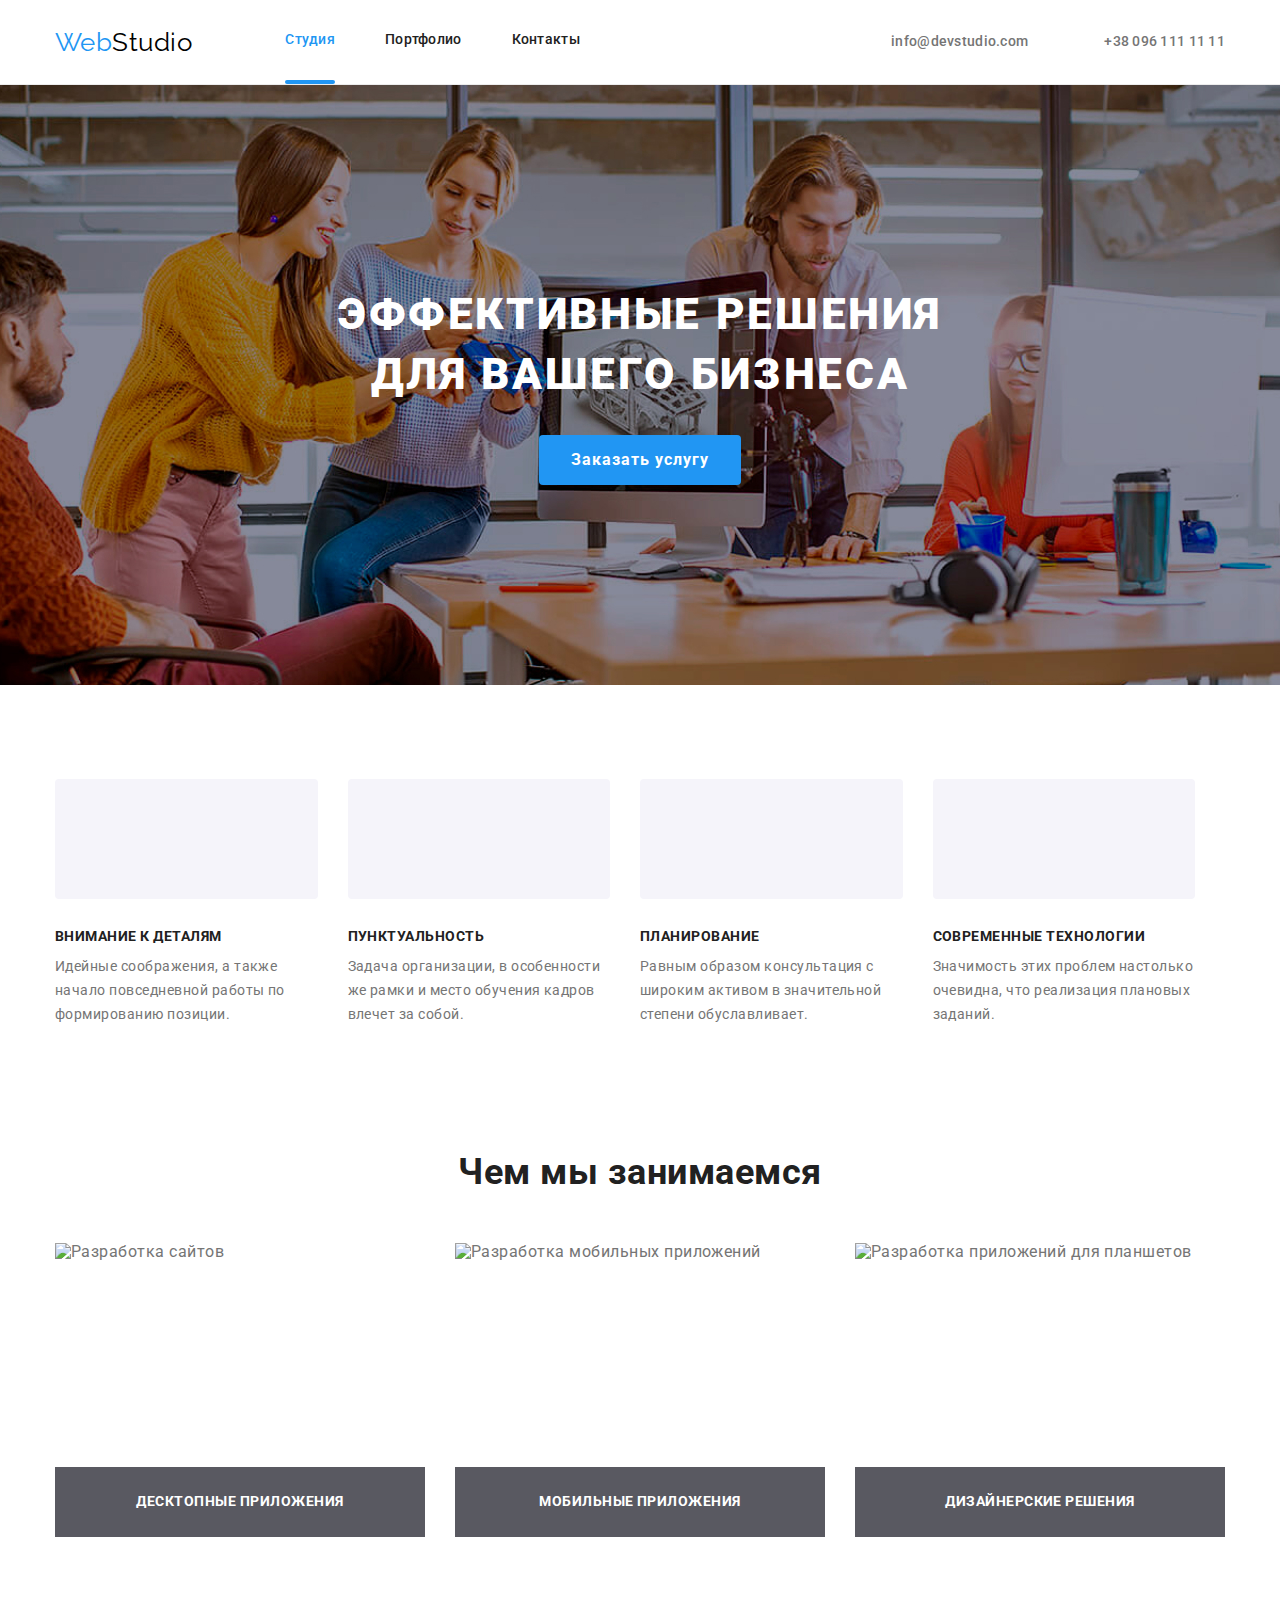
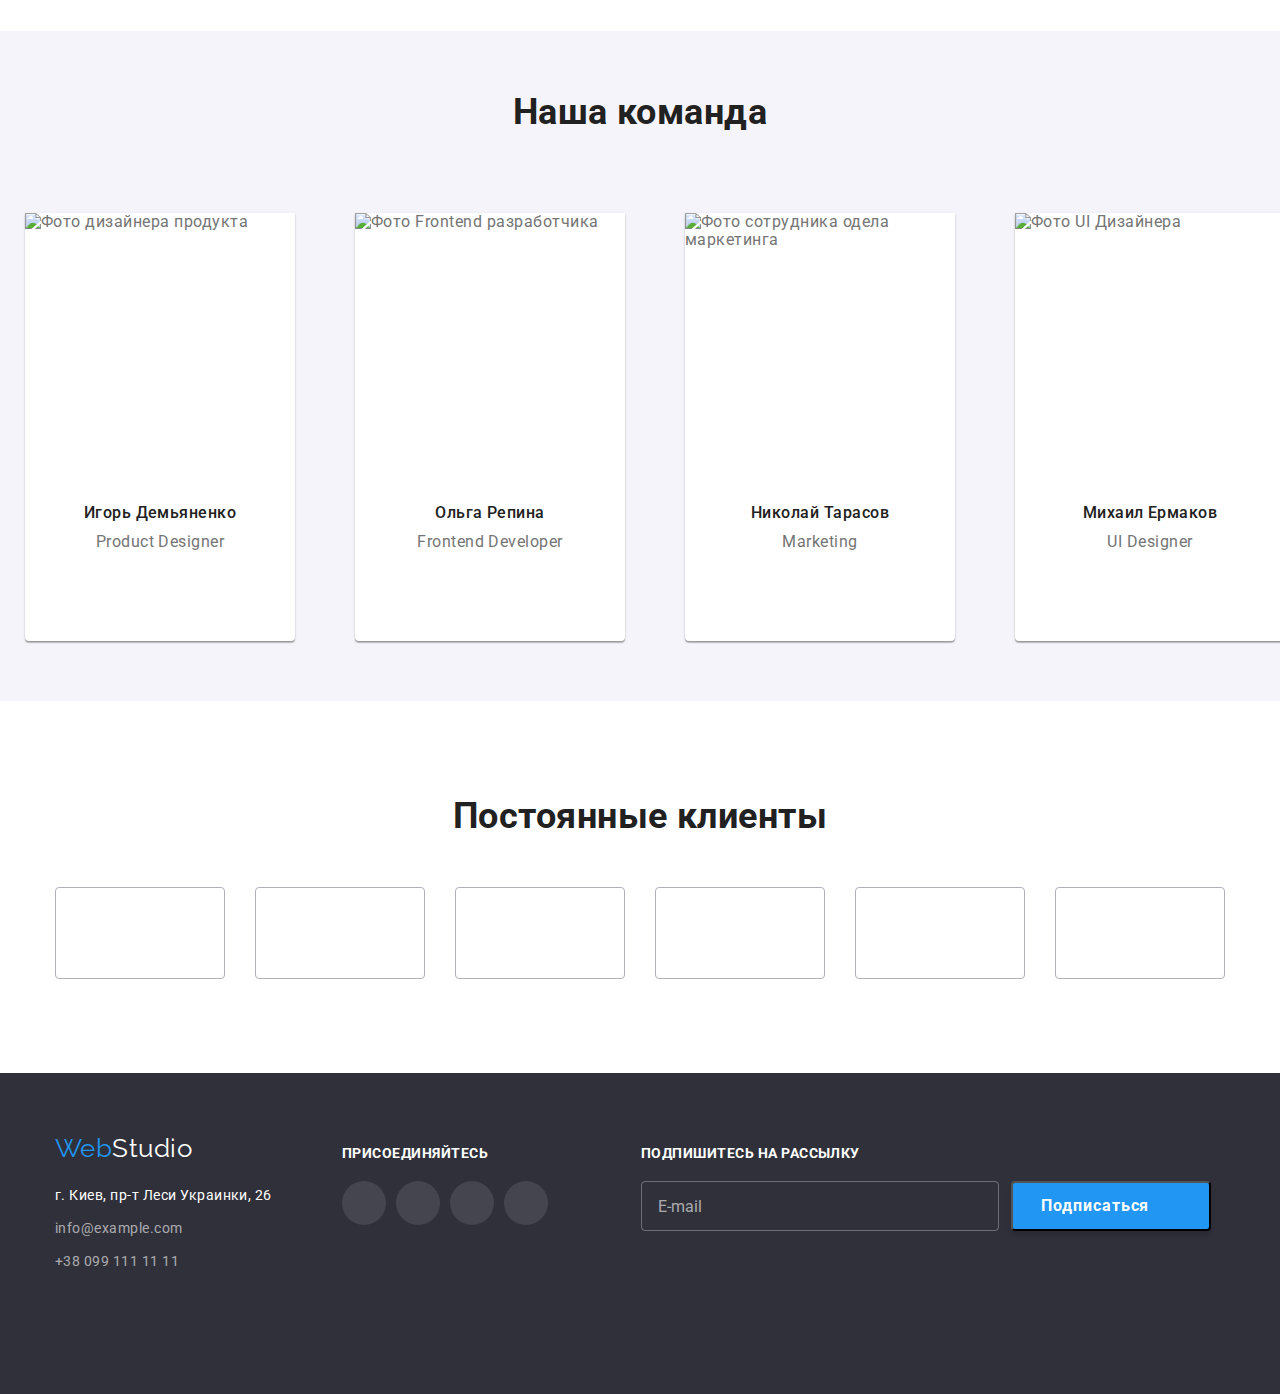
==== commit e1670cd2: "Добавляет картинки 2x" ====
--- a/index.html
+++ b/index.html
@@ -28,9 +28,9 @@
                     <use href="./images/icons.svg#mobile-menu-icon"></use>
                 </svg>
             </button>
-            <ul class="header__list">
+            <ul class="header__list header__list--display">
                 <li class="header__item">
-                    <a class="header__link header__link--color" href="mailto:info@devstudio.com">
+                    <a class="header__link header__link--color header__link--padding header__link--margin" href="mailto:info@devstudio.com">
                         <svg class="header__icon">
                             <use href="./images/icons.svg#icon-envelope"></use>
                         </svg>
@@ -38,7 +38,7 @@
                     </a>
                 </li>
                 <li class="header__item">
-                    <a class="header__link header__link--color" href="tel:+380961111111">
+                    <a class="header__link header__link--color header__link--padding" href="tel:+380961111111">
                         <svg class="header__icon header__icon--size">
                             <use href="./images/icons.svg#icon-smartphone"></use>
                         </svg>
@@ -147,17 +147,29 @@
             <div class="container">
                 <h2 class="section-job__title">Чем мы занимаемся</h2>
                 <ul class="section-job__list">
-                    <li class="section-job__item"><img class="section-job__picture" src="./images/jobs/img1.jpg" alt="Разработка сайтов" width="370" height="294">
+                    <li class="section-job__item">
+                        <picture class="section-job__pic">
+                            <source srcset="./images/jobs/img1.jpg 1x, ./images/jobs/img1@2x.jpg 2x">
+                            <img class="section-job__picture" src="#" alt="Разработка сайтов" width="370" height="294">
+                        </picture>
                         <div class="section-job__description">
                             <p class="section-job__text">Десктопные приложения</p>
                         </div> 
                     </li>
-                    <li class="section-job__item"><img class="section-job__picture" src="./images/jobs/img2.jpg" alt="Разработка мобильных приложений" width="370" height="294">
+                    <li class="section-job__item">
+                        <picture class="section-job__pic">
+                            <source srcset="./images/jobs/img2.jpg 1x, ./images/jobs/img2@2x.jpg 2x">
+                            <img class="section-job__picture" src="#" alt="Разработка мобильных приложений" width="370" height="294">
+                        </picture>
                         <div class="section-job__description">
                             <p class="section-job__text">Мобильные приложения</p>
                         </div> 
                     </li>
-                    <li class="section-job__item"><img class="section-job__picture" src="./images/jobs/img3.jpg" alt="Разработка приложений для планшетов" width="370" height="294">
+                    <li class="section-job__item">
+                        <picture class="section-job__pic">
+                            <source srcset="./images/jobs/img1.jpg 1x, ./images/jobs/img1@2x.jpg 2x">
+                            <img class="section-job__picture" src="#" alt="Разработка приложений для планшетов" width="370" height="294">
+                        </picture>
                         <div class="section-job__description">
                             <p class="section-job__text">Дизайнерские решения</p>
                         </div> 
@@ -171,7 +183,10 @@
                 <h2 class="section-team__title">Наша команда</h2>
                 <ul class="section-team__list">
                     <li class="section-team__item">
-                        <img class="section-team__foto" src="./images/team/photo1.jpg" alt="Фото дизайнера продукта" width="270" height="260">
+                        <picture>
+                            <source srcset="./images/team/photo1.jpg 1x, ./images/team/photo1@2x.jpg 2x">
+                            <img class="section-team__foto" src="#" alt="Фото дизайнера продукта" width="270" height="260">
+                        </picture>
                         <div class="section-team__description">
                             <h3 class="section-team__name">Игорь Демьяненко</h3>
                             <p class="section-team__text" lang="en">Product Designer</p>
@@ -208,7 +223,10 @@
                         </div>
                     </li>
                     <li class="section-team__item">
-                        <img class="section-team__foto" src="./images/team/photo2.jpg" alt="Фото Frontend разработчика" width="270" height="260"> 
+                        <picture>
+                            <source srcset="./images/team/photo2.jpg 1x, ./images/team/photo2@2x.jpg 2x">
+                            <img class="section-team__foto" src="#" alt="Фото Frontend разработчика" width="270" height="260"> 
+                        </picture>
                         <div class="section-team__description">
                             <h3 class="section-team__name">Ольга Репина</h3>
                             <p class="section-team__text" lang="en">Frontend Developer</p>    
@@ -245,7 +263,10 @@
                         </div>
                     </li>
                     <li class="section-team__item">
-                        <img class="section-team__foto" src="./images/team/photo3.jpg" alt="Фото сотрудника одела маркетинга" width="270" height="260">
+                        <picture>
+                            <source srcset="./images/team/photo3.jpg 1x, ./images/team/photo3@2x.jpg 2x">
+                            <img class="section-team__foto" src="#" alt="Фото сотрудника одела маркетинга" width="270" height="260">
+                        </picture>
                         <div class="section-team__description">
                             <h3 class="section-team__name">Николай Тарасов</h3>
                             <p class="section-team__text" lang="en">Marketing</p>
@@ -282,7 +303,10 @@
                         </div>
                     </li>
                     <li class="section-team__item">
-                        <img class="section-team__foto" src="./images/team/photo4.jpg" alt="Фото UI Дизайнера" width="270" height="260">
+                        <picture>
+                            <source srcset="./images/team/photo4.jpg 1x, ./images/team/photo4@2x.jpg 2x">
+                            <img class="section-team__foto" src="#" alt="Фото UI Дизайнера" width="270" height="260">
+                        </picture>
                         <div class="section-team__description">
                             <h3 class="section-team__name">Михаил Ермаков</h3>
                             <p class="section-team__text" lang="en">UI Designer</p>
@@ -374,52 +398,54 @@
     <!--Подвал сайта-->
     <footer class="footer">
         <div class="container footer__container">
-            <div class="footer__div">
-                <a href="./index.html" class="footer__link">
-                    Web<span class="footer__logo--accent">Studio</span>
-                </a>
-                <address class="footer__address">
-                    <ul class="footer__list">
-                        <li class="footer__text">г. Киев, пр-т Леси Украинки, 26</li>
-                        <li><a class="footer__item" href="mailto:info@example.com">info@example.com</a></li>
-                        <li><a class="footer__item footer__item--position" href="tel:+380991111111">+38 099 111 11 11</a></li>
+            <div class="footer__block">
+                <div class="footer__div">
+                    <a href="./index.html" class="footer__link">
+                        Web<span class="footer__logo--accent">Studio</span>
+                    </a>
+                    <address class="footer__address">
+                        <ul class="footer__list">
+                            <li class="footer__text">г. Киев, пр-т Леси Украинки, 26</li>
+                            <li><a class="footer__item" href="mailto:info@example.com">info@example.com</a></li>
+                            <li><a class="footer__item footer__item--position" href="tel:+380991111111">+38 099 111 11 11</a></li>
+                        </ul>
+                    </address>
+                </div>
+                <div class="footer__div--position">
+                    <p class="footer__appeal">ПРИСОЕДИНЯЙТЕСЬ</p>
+                    <ul class="footer__list footer__list--display">
+                        <li class="footer__item">
+                            <a class="footer__icon" href="">
+                                <svg class="footer__img">
+                                    <use href="./images/icons.svg#icon-instagram"></use>
+                                </svg>
+                            </a>
+                        </li>
+                        <li class="footer__item">
+                            <a class="footer__icon" href="">
+                                <svg class="footer__img">
+                                    <use href="./images/icons.svg#icon-twitter"></use>
+                                </svg>
+                            </a>
+                        </li>
+                        <li class="footer__item">
+                            <a class="footer__icon" href="">
+                                <svg class="footer__img">
+                                    <use href="./images/icons.svg#icon-facebook"></use>
+                                </svg>
+                            </a>
+                        </li>
+                        <li class="footer__item">
+                            <a class="footer__icon" href="">
+                                <svg class="footer__img">
+                                    <use href="./images/icons.svg#icon-linkedin"></use>
+                                </svg>
+                            </a>
+                        </li>
                     </ul>
-                </address>
-            </div>
-            <div class="footer__div--position">
-                <p class="footer__appeal">ПРИСОЕДИНЯЙТЕСЬ</p>
-                <ul class="footer__list footer__list--display">
-                    <li class="footer__item">
-                        <a class="footer__icon" href="">
-                            <svg class="footer__img">
-                                <use href="./images/icons.svg#icon-instagram"></use>
-                            </svg>
-                        </a>
-                    </li>
-                    <li class="footer__item">
-                        <a class="footer__icon" href="">
-                            <svg class="footer__img">
-                                <use href="./images/icons.svg#icon-twitter"></use>
-                            </svg>
-                        </a>
-                    </li>
-                    <li class="footer__item">
-                        <a class="footer__icon" href="">
-                            <svg class="footer__img">
-                                <use href="./images/icons.svg#icon-facebook"></use>
-                            </svg>
-                        </a>
-                    </li>
-                    <li class="footer__item">
-                        <a class="footer__icon" href="">
-                            <svg class="footer__img">
-                                <use href="./images/icons.svg#icon-linkedin"></use>
-                            </svg>
-                        </a>
-                    </li>
-                </ul>
-            </div>
-            <div>
+                </div>
+            </div>
+                <div>
                 <p class="footer__appeal">ПОДПИШИТЕСЬ НА РАССЫЛКУ</p>
                 <form class="footer__form">
                     <input class="footer__input" type="email" name="email" placeholder="E-mail"/>
@@ -435,7 +461,7 @@
     <div class="backdrop" data-modal>
         <div class="modal-window">
             <button class="modal-window__button" type="button" data-modal-close>
-                <svg class="modal-window__icon">
+                <svg class="modal-window__icon" wigth="18px" height="18px">
                     <use href="./images/icons.svg#icon-close"></use>
                 </svg>
             </button>
--- a/css/main.min.css
+++ b/css/main.min.css
@@ -1,4 +1,4 @@
-.body{background:#fff;color:#757575;font-family:Roboto,sans-serif;letter-spacing:0.03em}.container{width:100%;padding-left:15px;padding-right:15px}@media screen and (min-width: 480px){.container{width:480px;margin:0 auto}}@media screen and (min-width: 768px){.container{width:768px}}@media screen and (min-width: 1200px){.container{width:1200px}}.visualy-hidden{position:absolute !important;clip:rect(1px 1px 1px 1px);clip:rect(1px, 1px, 1px, 1px);padding:0 !important;border:0 !important;height:1px !important;width:1px !important;overflow:hidden}.header__logo{text-decoration:none;color:#2196F3;font-family:Raleway,sans-serif;font-size:24px;line-height:1.17;padding-bottom:16px;padding-top:16px}.header__logo--accent{color:#000000}@media screen and (min-width: 768px){.header__logo{margin-right:88px;padding-bottom:0;padding-top:0}}@media screen and (min-width: 1200px){.header__logo{margin-right:93px;font-size:26px;line-height:1.19}}.footer__logo--accent{color:#fff}.header{border-bottom:1px solid #ECECEC}.header__container,.header__nav{display:-webkit-box;display:-ms-flexbox;display:flex;-webkit-box-align:center;-ms-flex-align:center;align-items:center;-webkit-box-pack:justify;-ms-flex-pack:justify;justify-content:space-between}.header__list{display:none}@media screen and (min-width: 768px){.header__list{display:-webkit-box;display:-ms-flexbox;display:flex;margin-top:0;margin-bottom:0;margin-left:auto;padding:0;list-style:none}}.header__item{margin-top:0;margin-bottom:0}.header__item:not(:last-child){margin-right:50px}.header__item--current::after{content:"";display:block;height:4px;background:#2196F3;border-radius:2px}.header__link{display:-webkit-box;display:-ms-flexbox;display:flex;-webkit-box-align:center;-ms-flex-align:center;align-items:center;padding-top:32px;padding-bottom:32px;text-decoration:none;color:#212121;font-weight:500;font-size:14px;line-height:1.14;letter-spacing:0.02em;-webkit-transition:color 250ms cubic-bezier(0.4, 0, 0.2, 1);transition:color 250ms cubic-bezier(0.4, 0, 0.2, 1)}.header__link--color{color:#757575}.header__link:hover,.header__link:focus{color:#2196F3}.header__link--current{color:#2196F3}.header__icon{width:16px;height:12px;margin-right:10px;fill:#757575;-webkit-transition:fill 250ms cubic-bezier(0.4, 0, 0.2, 1);transition:fill 250ms cubic-bezier(0.4, 0, 0.2, 1)}.header__icon--size{width:10px;height:16px}.header__link--color:hover .header__icon,.header__link--color:focus .header__icon{fill:#2196F3}.mobile-menu__button{background-color:transparent;border:none;padding:0;-webkit-transition:fill 2500ms cubic-bezier(0.4, 0, 0.2, 1);transition:fill 2500ms cubic-bezier(0.4, 0, 0.2, 1)}.mobile-menu__icon{fill:#000}.mobile-menu__button:hover .mobile-menu__icon{fill:#2196F3}.mobile-menu{position:absolute;z-index:100;background:#FFFFFF;-webkit-box-shadow:0px 4px 8px rgba(0,0,0,0.04),0px 2px 4px rgba(0,0,0,0.08),0px 1px 3px rgba(0,0,0,0.16);box-shadow:0px 4px 8px rgba(0,0,0,0.04),0px 2px 4px rgba(0,0,0,0.08),0px 1px 3px rgba(0,0,0,0.16);position:fixed;top:0;left:0;width:100vw;height:100vh;overflow:auto;opacity:0;visibility:hidden;pointer-events:none}.mobile-menu.is-open{opacity:1;visibility:visible;pointer-events:auto}.mobile-menu__button-close{position:absolute;top:10px;right:15px;width:40px;height:40px;background:#fff;padding:0;border:none;-webkit-transition:fill 250ms cubic-bezier(0.4, 0, 0.2, 1);transition:fill 250ms cubic-bezier(0.4, 0, 0.2, 1)}.mobile-menu__button-close:hover{cursor:pointer}.mobile-menu__icon-close{position:absolute;top:50%;left:50%;-webkit-transform:translate(-50%, -50%);transform:translate(-50%, -50%);width:18.67px;height:18.67px}.mobile-menu__button-close:hover .mobile-menu__icon-close{fill:#2196F3}.mobile-menu__container{display:-webkit-box;display:-ms-flexbox;display:flex;-webkit-box-orient:vertical;-webkit-box-direction:normal;-ms-flex-direction:column;flex-direction:column;-webkit-box-pack:justify;-ms-flex-pack:justify;justify-content:space-between;width:100%;height:100%}.mobile-menu__nav{margin-top:48px}.mobile-menu__contacts{margin-bottom:48px}.mobile-menu__list{margin:0;padding:0;list-style:none}.mobile-menu__item:not(:last-child){margin-bottom:32px}.mobile-menu__link{font-weight:500;font-size:40px;line-height:1.18;letter-spacing:0.02em;color:#212121;text-decoration:none;-webkit-transition:color 250ms cubic-bezier(0.4, 0, 0.2, 1);transition:color 250ms cubic-bezier(0.4, 0, 0.2, 1)}.mobile-menu__link:hover,.mobile-menu__link:focus{color:#2196F3}.mobile-menu__link--current{color:#2196F3}.mobile-menu__link--size{font-size:34px;line-height:1.18;color:#757575}.mobile-menu__link--individual-size{font-size:24px;line-height:1.17}.mobile-menu__link--font{font-size:18px;line-height:1.22;color:#2196F3}.mobile-menu__social{display:-webkit-box;display:-ms-flexbox;display:flex;margin-top:64px}.mobile-menu__social-item{margin-bottom:0}.mobile-menu__social-item:not(:last-child)::after{content:"";width:22px;height:0px;border:1px solid rgba(33,33,33,0.2);-webkit-transform:rotate(90deg);transform:rotate(90deg);margin-right:10px;margin-left:10px}@media screen and (min-width: 768px){.mobile-menu__button{display:none}}.hero{background-color:#C4C4C4;height:400px;max-width:768px;text-align:center;margin-left:auto;margin-right:auto;padding-top:118px;padding-bottom:118px;background-image:-webkit-gradient(linear, left top, right top, from(rgba(47,48,58,0.4)), to(rgba(47,48,58,0.4))),url(../images/hero.jpg);background-image:linear-gradient(to right, rgba(47,48,58,0.4), rgba(47,48,58,0.4)),url(../images/hero.jpg);background-position:center;background-repeat:no-repeat;background-size:cover}.hero__title{color:#FFFFFF;font-weight:900;font-size:26px;line-height:1.62;letter-spacing:0.06em;text-transform:uppercase;margin-top:0px;margin-bottom:30px}@media screen and (min-width: 1200px){.hero{height:600px;max-width:1600px;padding-top:200px;padding-bottom:200px}.hero__title{font-size:44px;line-height:1.36}}.hero__button{cursor:pointer;color:#fff;background-color:#2196F3;font-weight:700;font-size:16px;line-height:1.87;letter-spacing:0.06em;border:0px;-webkit-box-shadow:0px 4px 4px rgba(0,0,0,0.15);box-shadow:0px 4px 4px rgba(0,0,0,0.15);border-radius:4px;padding:10px 32px;min-width:200px;-webkit-transition:background-color 250ms cubic-bezier(0.4, 0, 0.2, 1);transition:background-color 250ms cubic-bezier(0.4, 0, 0.2, 1)}.hero__button:hover,.hero__button:focus{background-color:#188CE8}.section-features{padding-top:60px;padding-bottom:60px}.section-features__list{display:block;padding:0;margin:0;list-style:none}.section-features__item:not(:last-child){margin-bottom:30px}.section-features__icon{display:-webkit-box;display:-ms-flexbox;display:flex;-webkit-box-pack:center;-ms-flex-pack:center;justify-content:center;-webkit-box-align:center;-ms-flex-align:center;align-items:center;height:120px;background-color:#F5F4FA;border-radius:4px;margin-right:0;margin-bottom:30px}.section-features__img{width:70px;height:70px}.section-features__title{color:#212121;font-weight:700;font-size:14px;line-height:1.14;text-transform:uppercase;text-align:center;margin-top:0px;margin-bottom:10px}.section-features__text{font-size:14px;line-height:1.71;margin-top:0px;margin-bottom:0px}@media screen and (min-width: 1200px){.section-features{padding-top:94px;padding-bottom:47px}.section-features__list{display:-webkit-box;display:-ms-flexbox;display:flex;padding:0;margin:0;list-style:none}.section-features__item:not(:last-child){margin-right:30px}.section-features__icon{display:-webkit-box;display:-ms-flexbox;display:flex;-webkit-box-pack:center;-ms-flex-pack:center;justify-content:center;-webkit-box-align:center;-ms-flex-align:center;align-items:center;height:120px;background-color:#F5F4FA;border-radius:4px;margin-right:0;margin-bottom:30px}.section-features__img{width:70px;height:70px}.section-features__title{color:#212121;font-weight:700;font-size:14px;line-height:1.14;text-transform:uppercase;text-align:left;margin-top:0px;margin-bottom:10px}.section-features__text{font-size:14px;line-height:1.71;margin-top:0px;margin-bottom:0px}}.section-job{display:none}@media screen and (min-width: 1200px){.section-job{display:block;padding-top:47px;padding-bottom:94px}.section-job__title{color:#212121;font-size:36px;line-height:1.17;text-align:center;margin-top:0px;margin-bottom:50px}.section-job__list{display:-webkit-box;display:-ms-flexbox;display:flex;padding:0;margin:0;list-style:none}.section-job__item{position:relative}.section-job__item:not(:last-child){margin-right:30px}.section-job__picture{display:block}.section-job__description{width:370px;background:rgba(47,48,58,0.8);position:absolute;bottom:0}.section-job__text{color:#fff;font-weight:700;font-size:14px;line-height:1.14;text-transform:uppercase;text-align:center;padding-top:27px;padding-bottom:27px;margin-top:0;margin-bottom:0}}.section-team{background-color:#F5F4FA;padding-top:60px;padding-bottom:60px}.section-team__title{color:#212121;font-size:28px;line-height:1.18;text-align:center;margin-top:0px;margin-bottom:30px}.section-team__list{display:block;padding:0;margin:0;list-style:none}.section-team__item{background-color:#fff;-webkit-box-shadow:0px 1px 3px rgba(0,0,0,0.12),0px 1px 1px rgba(0,0,0,0.14),0px 2px 1px rgba(0,0,0,0.2);box-shadow:0px 1px 3px rgba(0,0,0,0.12),0px 1px 1px rgba(0,0,0,0.14),0px 2px 1px rgba(0,0,0,0.2);border-radius:0px 0px 4px 4px}.section-team__item:not(:last-child){margin-bottom:30px}.section-team__foto{display:block;margin:0 auto}.section-team__description{padding-top:30px;padding-bottom:24px}.section-team__name{color:#212121;font-weight:500;font-size:16px;line-height:1.19;margin-top:0px;margin-bottom:10px;text-align:center}.section-team__text{font-size:16px;line-height:1.19;margin-top:0px;margin-bottom:16px;text-align:center}.section-team__list-icons{display:-webkit-box;display:-ms-flexbox;display:flex;-webkit-box-pack:center;-ms-flex-pack:center;justify-content:center}.section-team__item-icons:not(:last-child){margin-right:10px}.section-team__link{display:-webkit-inline-box;display:-ms-inline-flexbox;display:inline-flex;-webkit-box-pack:center;-ms-flex-pack:center;justify-content:center;-webkit-box-align:center;-ms-flex-align:center;align-items:center;width:44px;height:44px;border-radius:50%;-webkit-transition:background-color 250ms cubic-bezier(0.4, 0, 0.2, 1);transition:background-color 250ms cubic-bezier(0.4, 0, 0.2, 1)}.section-team__link:hover,.section-team__link:focus{background-color:#2196F3}.section-team__icon{width:20px;height:20px;fill:#AFB1B8;-webkit-transition:fill 250ms cubic-bezier(0.4, 0, 0.2, 1);transition:fill 250ms cubic-bezier(0.4, 0, 0.2, 1)}.section-team__link:hover .section-team__icon,.section-team__link:focus .section-team__icon{fill:#fff}@media screen and (min-width: 1200px){.section-team{padding-top:60px;padding-bottom:60px}.section-team__title{font-size:36px;line-height:1.17;margin-bottom:50px}.section-team__list{display:-webkit-box;display:-ms-flexbox;display:flex;-webkit-box-pack:center;-ms-flex-pack:center;justify-content:center;padding:0;margin:0;list-style:none}.section-team__item:not(:last-child){margin-right:30px;margin-bottom:0}.section-team__description{padding-bottom:30px}}.section-clients{padding-top:60px;padding-bottom:60px}.section-clients__title{color:#212121;font-size:28px;line-height:1.18;text-align:center;margin-top:0px;margin-bottom:30px}.section-clients__list{display:-webkit-box;display:-ms-flexbox;display:flex;-ms-flex-wrap:wrap;flex-wrap:wrap;padding:0;margin-right:0;margin-bottom:0;margin-top:-30px;margin-left:-30px;list-style:none}.section-clients__item{width:170px;height:92px;margin-top:30px;margin-left:30px;margin-right:0;margin-bottom:0;-ms-flex-preferred-size:calc(100% / 2 - 30px);flex-basis:calc(100% / 2 - 30px);border:1px solid #AFB1B8;-webkit-box-sizing:border-box;box-sizing:border-box;border-radius:4px;display:-webkit-box;display:-ms-flexbox;display:flex;-webkit-box-pack:center;-ms-flex-pack:center;justify-content:center;-webkit-box-align:center;-ms-flex-align:center;align-items:center;-webkit-transition:fill 250ms cubic-bezier(0.4, 0, 0.2, 1),border 250ms cubic-bezier(0.4, 0, 0.2, 1);transition:fill 250ms cubic-bezier(0.4, 0, 0.2, 1),border 250ms cubic-bezier(0.4, 0, 0.2, 1)}.section-clients__item:hover,.section-clients__item:focus{border:1px solid #2196F3;fill:#2196F3}.section-clients__link{display:-webkit-box;display:-ms-flexbox;display:flex;-webkit-box-pack:center;-ms-flex-pack:center;justify-content:center;-webkit-box-align:center;-ms-flex-align:center;align-items:center;width:170px;height:92px}.section-clients__icon{width:106px;height:60px;fill:#AFB1B8;-webkit-transition:fill 250ms cubic-bezier(0.4, 0, 0.2, 1);transition:fill 250ms cubic-bezier(0.4, 0, 0.2, 1)}.section-clients__link:hover .section-clients__icon,.section-clients__link:focus .section-clients__icon{fill:#2196F3}@media screen and (min-width: 1200px){.section-clients{padding-top:94px;padding-bottom:94px}.section-clients__title{font-size:36px;line-height:1.17;margin-bottom:50px}.section-clients__list{-ms-flex-wrap:nowrap;flex-wrap:nowrap;margin:0}.section-clients__item{margin-top:0px;margin-left:0px}.section-clients__item:not(:last-child){margin-right:30px}}.section-portfolio{padding-top:60px;padding-bottom:60px}.section-portfolio__list-buttons{display:-webkit-box;display:-ms-flexbox;display:flex;-ms-flex-wrap:wrap;flex-wrap:wrap;margin-bottom:40px;margin-right:0;margin-left:-8px;margin-top:-15px;padding:0;list-style:none}.section-portfolio__button{cursor:pointer;color:#212121;background-color:#F5F4FA;font-family:inherit;font-weight:500;font-size:16px;line-height:1.62;text-align:center;border:0px;border-radius:4px;padding:6px 22px;min-width:73px;margin-top:15px;margin-left:8px;-ms-flex-preferred-size:calc((100% - 8px) / 3);flex-basis:calc((100% - 8px) / 3);-webkit-transition:background-color 250ms cubic-bezier(0.4, 0, 0.2, 1),color 250ms cubic-bezier(0.4, 0, 0.2, 1),-webkit-box-shadow 250ms cubic-bezier(0.4, 0, 0.2, 1);transition:background-color 250ms cubic-bezier(0.4, 0, 0.2, 1),color 250ms cubic-bezier(0.4, 0, 0.2, 1),-webkit-box-shadow 250ms cubic-bezier(0.4, 0, 0.2, 1);transition:background-color 250ms cubic-bezier(0.4, 0, 0.2, 1),color 250ms cubic-bezier(0.4, 0, 0.2, 1),box-shadow 250ms cubic-bezier(0.4, 0, 0.2, 1);transition:background-color 250ms cubic-bezier(0.4, 0, 0.2, 1),color 250ms cubic-bezier(0.4, 0, 0.2, 1),box-shadow 250ms cubic-bezier(0.4, 0, 0.2, 1),-webkit-box-shadow 250ms cubic-bezier(0.4, 0, 0.2, 1)}.section-portfolio__button:hover,.section-portfolio__button:focus{background-color:#2196F3;color:#fff;-webkit-box-shadow:0px 3px 1px rgba(0,0,0,0.1),0px 1px 2px rgba(0,0,0,0.08),0px 2px 2px rgba(0,0,0,0.12);box-shadow:0px 3px 1px rgba(0,0,0,0.1),0px 1px 2px rgba(0,0,0,0.08),0px 2px 2px rgba(0,0,0,0.12)}.section-portfolio__list{display:-webkit-box;display:-ms-flexbox;display:flex;-ms-flex-wrap:wrap;flex-wrap:wrap;-webkit-box-pack:center;-ms-flex-pack:center;justify-content:center;padding:0;margin:0;list-style:none}.section-portfolio__item{width:370px;-webkit-transition:-webkit-box-shadow 250ms cubic-bezier(0.4, 0, 0.2, 1);transition:-webkit-box-shadow 250ms cubic-bezier(0.4, 0, 0.2, 1);transition:box-shadow 250ms cubic-bezier(0.4, 0, 0.2, 1);transition:box-shadow 250ms cubic-bezier(0.4, 0, 0.2, 1), -webkit-box-shadow 250ms cubic-bezier(0.4, 0, 0.2, 1)}.section-portfolio__item:not(:last-child){margin-bottom:30px}.section-portfolio__item:hover{-webkit-box-shadow:0px 4px 4px rgba(0,0,0,0.25);box-shadow:0px 4px 4px rgba(0,0,0,0.25)}.section-portfolio__overlay{position:absolute;top:0;left:0;background:rgba(33,150,243,0.9);font-size:18px;line-height:1.56;color:#fff;width:100%;height:100%;padding:63px 24px;margin:0;overflow:auto;opacity:0;-webkit-transform:translateY(100%);transform:translateY(100%);-webkit-transition:-webkit-transform 250ms cubic-bezier(0.4, 0, 0.2, 1);transition:-webkit-transform 250ms cubic-bezier(0.4, 0, 0.2, 1);transition:transform 250ms cubic-bezier(0.4, 0, 0.2, 1);transition:transform 250ms cubic-bezier(0.4, 0, 0.2, 1), -webkit-transform 250ms cubic-bezier(0.4, 0, 0.2, 1)}.section-portfolio__item:hover .section-portfolio__overlay{-webkit-transform:translateY(0%);transform:translateY(0%);opacity:1}.section-portfolio__div{border:1px solid #ECECEC;border-top:0;padding:20px 24px 20px 24px}.section-portfolio__div--position{position:relative;overflow:hidden}.section-portfolio__title{color:#212121;font-size:18px;line-height:2;letter-spacing:0.06em;margin-top:0;margin-bottom:4px}.section-portfolio__text{font-size:16px;line-height:1.87;margin-top:0px;margin-bottom:0}@media screen and (min-width: 1200px){.section-portfolio{padding-top:94px;padding-bottom:94px}.section-portfolio__list-buttons{-ms-flex-wrap:nowrap;flex-wrap:nowrap;-webkit-box-pack:center;-ms-flex-pack:center;justify-content:center;margin-bottom:50px}.section-portfolio__button{margin-bottom:0}.section-portfolio__list{-ms-flex-wrap:wrap;flex-wrap:wrap;margin-left:-30px;margin-top:-30px}.section-portfolio__item{-ms-flex-preferred-size:calc(100% / 3 - 30px);flex-basis:calc(100% / 3 - 30px);margin-left:30px;margin-top:30px;margin-bottom:0}.section-portfolio__item--indent:not(:last-child){margin-right:8px}}.footer{background-color:#2F303A;padding-top:60px;padding-bottom:60px}.footer__container{display:block;margin-left:auto}.footer__div{display:-webkit-box;display:-ms-flexbox;display:flex;-webkit-box-orient:vertical;-webkit-box-direction:normal;-ms-flex-direction:column;flex-direction:column}.footer__div--position{margin-top:60px;margin-bottom:60px}.footer__link{text-decoration:none;color:#2196F3;font-family:Raleway;font-size:26px;line-height:1.19;display:inline-block;margin-top:0;margin-right:auto;margin-left:auto;margin-bottom:20px}.footer__address{display:inline-block;margin-top:0;margin-right:auto;margin-left:auto}.footer__list{padding:0;margin:0;list-style:none;text-align:center}.footer__text{color:#fff;font-style:normal;font-size:14px;line-height:1.71;margin-bottom:9px}.footer__item{text-decoration:none;color:#FFFFFF99;font-style:normal;font-size:14px;line-height:1.71;display:inline-block;margin-bottom:9px;-webkit-transition:color 250ms cubic-bezier(0.4, 0, 0.2, 1);transition:color 250ms cubic-bezier(0.4, 0, 0.2, 1)}.footer__item--position{margin-bottom:0px}.footer__item:hover,.footer__item:focus{color:#2196F3}.footer__item:not(:last-child){margin-right:10px}.footer__appeal{font-weight:bold;font-size:14px;line-height:16px;text-transform:uppercase;text-align:center;color:#fff;margin-top:0px;margin-bottom:20px}.footer__list--display{display:-webkit-box;display:-ms-flexbox;display:flex;-webkit-box-pack:center;-ms-flex-pack:center;justify-content:center;-webkit-box-align:center;-ms-flex-align:center;align-items:center}.footer__icon{display:-webkit-inline-box;display:-ms-inline-flexbox;display:inline-flex;-webkit-box-pack:center;-ms-flex-pack:center;justify-content:center;-webkit-box-align:center;-ms-flex-align:center;align-items:center;width:44px;height:44px;border-radius:50%;background:rgba(255,255,255,0.1);-webkit-transition:background-color 250ms cubic-bezier(0.4, 0, 0.2, 1);transition:background-color 250ms cubic-bezier(0.4, 0, 0.2, 1)}.footer__icon:hover,.footer__icon:focus{background-color:#2196F3}.footer__icon--margin{margin-left:10px}.footer__img{width:20px;height:20px;fill:#fff}.footer__form{display:-webkit-box;display:-ms-flexbox;display:flex;-ms-flex-wrap:wrap;flex-wrap:wrap;-webkit-box-pack:center;-ms-flex-pack:center;justify-content:center}.footer__input{color:#fff;width:100%;height:50px;border:1px solid rgba(255,255,255,0.3);border-radius:4px;background-color:transparent;padding-top:15px;padding-left:16px;padding-bottom:15px}.footer__input::-webkit-input-placeholder{color:rgba(255,255,255,0.6);font-size:16px;line-height:1.25}.footer__input:-ms-input-placeholder{color:rgba(255,255,255,0.6);font-size:16px;line-height:1.25}.footer__input::-ms-input-placeholder{color:rgba(255,255,255,0.6);font-size:16px;line-height:1.25}.footer__input::placeholder{color:rgba(255,255,255,0.6);font-size:16px;line-height:1.25}.footer__button{cursor:pointer;display:-webkit-box;display:-ms-flexbox;display:flex;-webkit-box-align:center;-ms-flex-align:center;align-items:center;margin-top:20px;padding:10px 28px;width:200px;height:50px;font-weight:bold;font-size:16px;line-height:1.87;letter-spacing:0.06em;text-align:center;color:#fff;background:#2196F3;-webkit-box-shadow:0px 4px 4px rgba(0,0,0,0.15);box-shadow:0px 4px 4px rgba(0,0,0,0.15);border-radius:4px;min-width:200px}@media screen and (min-width: 1200px){.footer__container{display:-webkit-box;display:-ms-flexbox;display:flex;-webkit-box-align:start;-ms-flex-align:start;align-items:flex-start}.footer__div{margin-right:70px}.footer__div--position{margin-top:0;margin-bottom:0px;margin-right:93px}.footer__link{margin:0 0 20px 0}.footer__list{text-align:left}.footer__appeal{text-align:left;margin-top:12px}.footer__form{-ms-flex-wrap:nowrap;flex-wrap:nowrap}.footer__input{width:358px}.footer__button{margin-left:12px;margin-top:0px}}.backdrop{position:fixed;top:0;left:0;width:100vw;height:100vh;z-index:100;background:rgba(0,0,0,0.2);opacity:0;visibility:hidden;pointer-events:none;-webkit-transition:opacity 250ms linear,+.body{background:#fff;color:#757575;font-family:Roboto,sans-serif;letter-spacing:0.03em}.container{width:100%;padding-left:15px;padding-right:15px}@media screen and (min-width: 480px){.container{width:480px;margin:0 auto}}@media screen and (min-width: 768px){.container{width:768px}}@media screen and (min-width: 1200px){.container{width:1200px}}.visualy-hidden{position:absolute !important;clip:rect(1px 1px 1px 1px);clip:rect(1px, 1px, 1px, 1px);padding:0 !important;border:0 !important;height:1px !important;width:1px !important;overflow:hidden}.header__logo{text-decoration:none;color:#2196F3;font-family:Raleway,sans-serif;font-size:24px;line-height:1.17;padding-bottom:16px;padding-top:16px}.header__logo--accent{color:#000000}@media screen and (min-width: 768px){.header__logo{margin-right:88px;padding-bottom:0;padding-top:0}}@media screen and (min-width: 1200px){.header__logo{margin-right:93px;font-size:26px;line-height:1.19}}.footer__logo--accent{color:#fff}.header{border-bottom:1px solid #ECECEC}.header__container,.header__nav{display:-webkit-box;display:-ms-flexbox;display:flex;-webkit-box-align:center;-ms-flex-align:center;align-items:center;-webkit-box-pack:justify;-ms-flex-pack:justify;justify-content:space-between}.header__list{display:none}@media screen and (min-width: 768px){.header__list{display:-webkit-box;display:-ms-flexbox;display:flex;margin-top:0;margin-bottom:0;margin-left:auto;padding:0;list-style:none}.header__list--display{display:block;margin-left:84px}.header__link{display:-webkit-box;display:-ms-flexbox;display:flex;-webkit-box-align:center;-ms-flex-align:center;align-items:center;padding-top:32px;padding-bottom:32px;text-decoration:none;color:#212121;font-weight:500;font-size:14px;line-height:1.14;letter-spacing:0.02em;-webkit-transition:color 250ms cubic-bezier(0.4, 0, 0.2, 1);transition:color 250ms cubic-bezier(0.4, 0, 0.2, 1)}.header__link--color{color:#757575}.header__link:hover,.header__link:focus{color:#2196F3}.header__link--current{color:#2196F3}.header__link--padding{padding-top:0;padding-bottom:0}.header__link--margin{margin-bottom:10px}.header__icon{width:14px;height:10px;margin-right:8px;fill:#757575;-webkit-transition:fill 250ms cubic-bezier(0.4, 0, 0.2, 1);transition:fill 250ms cubic-bezier(0.4, 0, 0.2, 1)}.header__icon--size{width:10px;height:14px}.header__link--color:hover .header__icon,.header__link--color:focus .header__icon{fill:#2196F3}}@media screen and (min-width: 1200px){.header__list--display{display:-webkit-box;display:-ms-flexbox;display:flex}.header__icon{width:16px;height:12px;margin-right:10px}.header__icon--size{height:16px}.header__link--padding{padding-top:32px;padding-bottom:32px}.header__link--margin{margin-bottom:0}}.header__item{margin-top:0;margin-bottom:0}.header__item:not(:last-child){margin-right:50px}.header__item--current::after{content:"";display:block;height:4px;background:#2196F3;border-radius:2px}.mobile-menu__button{background-color:transparent;border:none;padding:0}.mobile-menu__icon{fill:#000;-webkit-transition:fill 250ms cubic-bezier(0.4, 0, 0.2, 1);transition:fill 250ms cubic-bezier(0.4, 0, 0.2, 1)}.mobile-menu__button:hover .mobile-menu__icon,.mobile-menu__button:focus .mobile-menu__icon{fill:#2196F3}.mobile-menu{position:absolute;z-index:100;background:#FFFFFF;-webkit-box-shadow:0px 4px 8px rgba(0,0,0,0.04),0px 2px 4px rgba(0,0,0,0.08),0px 1px 3px rgba(0,0,0,0.16);box-shadow:0px 4px 8px rgba(0,0,0,0.04),0px 2px 4px rgba(0,0,0,0.08),0px 1px 3px rgba(0,0,0,0.16);position:fixed;top:0;left:0;width:100vw;height:100vh;overflow:auto;opacity:0;visibility:hidden;pointer-events:none}.mobile-menu.is-open{opacity:1;visibility:visible;pointer-events:auto}.mobile-menu__button-close{position:absolute;top:10px;right:15px;width:40px;height:40px;background:#fff;padding:0;border:none}.mobile-menu__button-close:hover{cursor:pointer}.mobile-menu__icon-close{position:absolute;top:50%;left:50%;-webkit-transform:translate(-50%, -50%);transform:translate(-50%, -50%);width:18.67px;height:18.67px;-webkit-transition:fill 250ms cubic-bezier(0.4, 0, 0.2, 1);transition:fill 250ms cubic-bezier(0.4, 0, 0.2, 1)}.mobile-menu__button-close:hover .mobile-menu__icon-close,.mobile-menu__button-close:focus .mobile-menu__icon-close{fill:#2196F3}.mobile-menu__container{display:-webkit-box;display:-ms-flexbox;display:flex;-webkit-box-orient:vertical;-webkit-box-direction:normal;-ms-flex-direction:column;flex-direction:column;-webkit-box-pack:justify;-ms-flex-pack:justify;justify-content:space-between;width:100%;height:100%}.mobile-menu__nav{margin-top:48px}.mobile-menu__contacts{margin-bottom:48px}.mobile-menu__list{margin:0;padding:0;list-style:none}.mobile-menu__item:not(:last-child){margin-bottom:32px}.mobile-menu__link{font-weight:500;font-size:40px;line-height:1.18;letter-spacing:0.02em;color:#212121;text-decoration:none;-webkit-transition:color 250ms cubic-bezier(0.4, 0, 0.2, 1);transition:color 250ms cubic-bezier(0.4, 0, 0.2, 1)}.mobile-menu__link:hover,.mobile-menu__link:focus{color:#2196F3}.mobile-menu__link--current{color:#2196F3}.mobile-menu__link--size{font-size:34px;line-height:1.18;color:#757575}.mobile-menu__link--individual-size{font-size:24px;line-height:1.17}.mobile-menu__link--font{font-size:18px;line-height:1.22;color:#2196F3}.mobile-menu__social{display:-webkit-box;display:-ms-flexbox;display:flex;margin-top:64px}.mobile-menu__social-item{margin-bottom:0}.mobile-menu__social-item:not(:last-child)::after{content:"";width:22px;height:0px;border:1px solid rgba(33,33,33,0.2);-webkit-transform:rotate(90deg);transform:rotate(90deg);margin-right:10px;margin-left:10px}@media screen and (min-width: 768px){.mobile-menu__button{display:none}}.hero{background-color:#C4C4C4;height:400px;max-width:768px;text-align:center;margin-left:auto;margin-right:auto;padding-top:118px;padding-bottom:118px;background-image:-webkit-gradient(linear, left top, right top, from(rgba(47,48,58,0.4)), to(rgba(47,48,58,0.4))),url(../images/hero-mob1x.jpg);background-image:linear-gradient(to right, rgba(47,48,58,0.4), rgba(47,48,58,0.4)),url(../images/hero-mob1x.jpg);background-position:center;background-repeat:no-repeat;background-size:cover}@media (min-device-pixel-ratio: 2), (-webkit-min-device-pixel-ratio: 2), (min-resolution: 192dpi), (min-resolution: 2dppx){.hero{background-image:url(../images/hero-mob2x.jpg)}}.hero__title{color:#FFFFFF;font-weight:900;font-size:26px;line-height:1.62;letter-spacing:0.06em;text-transform:uppercase;margin-top:0px;margin-bottom:30px}@media screen and (min-width: 768 px){.hero{background-image:url(../images/hero-tablet1x.jpg)}}@media (min-device-pixel-ratio: 2) and (min-width: 768px), (-webkit-min-device-pixel-ratio: 2) and (min-width: 768px), (min-resolution: 192dpi) and (min-width: 768px), (min-resolution: 2dppx) and (min-width: 768px){.hero{background-image:url(../images/hero-tablet2x.jpg)}}@media screen and (min-width: 1200px){.hero{height:600px;max-width:1600px;padding-top:200px;padding-bottom:200px;background-image:url(../images/hero1x.jpg)}.hero__title{font-size:44px;line-height:1.36}}.hero__button{cursor:pointer;color:#fff;background-color:#2196F3;font-weight:700;font-size:16px;line-height:1.87;letter-spacing:0.06em;border:0px;-webkit-box-shadow:0px 4px 4px rgba(0,0,0,0.15);box-shadow:0px 4px 4px rgba(0,0,0,0.15);border-radius:4px;padding:10px 32px;min-width:200px;-webkit-transition:background-color 250ms cubic-bezier(0.4, 0, 0.2, 1);transition:background-color 250ms cubic-bezier(0.4, 0, 0.2, 1)}.hero__button:hover,.hero__button:focus{background-color:#188CE8}@media (min-device-pixel-ratio: 2) and (min-width: 1200px), (-webkit-min-device-pixel-ratio: 2) and (min-width: 1200px), (min-resolution: 192dpi) and (min-width: 1200px), (min-resolution: 2dppx) and (min-width: 1200px){.hero{background-image:url(../images/hero2x.jpg)}}.section-features{padding-top:60px;padding-bottom:60px}.section-features__list{display:block;padding:0;margin:0;list-style:none}.section-features__item:not(:last-child){margin-bottom:30px}.section-features__icon{display:-webkit-box;display:-ms-flexbox;display:flex;-webkit-box-pack:center;-ms-flex-pack:center;justify-content:center;-webkit-box-align:center;-ms-flex-align:center;align-items:center;height:120px;background-color:#F5F4FA;border-radius:4px;margin-right:0;margin-bottom:30px}.section-features__img{width:70px;height:70px}.section-features__title{color:#212121;font-weight:700;font-size:14px;line-height:1.14;text-transform:uppercase;text-align:center;margin-top:0px;margin-bottom:10px}.section-features__text{font-size:14px;line-height:1.71;margin-top:0px;margin-bottom:0px}@media screen and (min-width: 768px){.section-features__list{display:-webkit-box;display:-ms-flexbox;display:flex;-ms-flex-wrap:wrap;flex-wrap:wrap;margin-right:-30px;margin-bottom:-30px}.section-features__item{margin-right:30px;-ms-flex-preferred-size:calc(100% / 2 - 30px);flex-basis:calc(100% / 2 - 30px)}}@media screen and (min-width: 1200px){.section-features{padding-top:94px;padding-bottom:47px}.section-features__list{padding:0;margin:0;list-style:none;-ms-flex-wrap:nowrap;flex-wrap:nowrap}.section-features__item{margin-top:0px;margin-left:0px}.section-features__item:not(:last-child){margin-right:30px}.section-features__icon{display:-webkit-box;display:-ms-flexbox;display:flex;-webkit-box-pack:center;-ms-flex-pack:center;justify-content:center;-webkit-box-align:center;-ms-flex-align:center;align-items:center;height:120px;background-color:#F5F4FA;border-radius:4px;margin-right:0;margin-bottom:30px}.section-features__img{width:70px;height:70px}.section-features__title{color:#212121;font-weight:700;font-size:14px;line-height:1.14;text-transform:uppercase;text-align:left;margin-top:0px;margin-bottom:10px}.section-features__text{font-size:14px;line-height:1.71;margin-top:0px;margin-bottom:0px}}.section-job{display:none}@media screen and (min-width: 1200px){.section-job{display:block;padding-top:47px;padding-bottom:94px}.section-job__title{color:#212121;font-size:36px;line-height:1.17;text-align:center;margin-top:0px;margin-bottom:50px}.section-job__list{display:-webkit-box;display:-ms-flexbox;display:flex;padding:0;margin:0;list-style:none}.section-job__item{position:relative}.section-job__item:not(:last-child){margin-right:30px}.section-job__picture{display:block}.section-job__description{width:370px;background:rgba(47,48,58,0.8);position:absolute;bottom:0}.section-job__text{color:#fff;font-weight:700;font-size:14px;line-height:1.14;text-transform:uppercase;text-align:center;padding-top:27px;padding-bottom:27px;margin-top:0;margin-bottom:0}}.section-team{background-color:#F5F4FA;padding-top:60px;padding-bottom:60px}.section-team__title{color:#212121;font-size:28px;line-height:1.18;text-align:center;margin-top:0px;margin-bottom:30px}.section-team__list{display:block;padding:0;margin:0;list-style:none}.section-team__item{background-color:#fff;-webkit-box-shadow:0px 1px 3px rgba(0,0,0,0.12),0px 1px 1px rgba(0,0,0,0.14),0px 2px 1px rgba(0,0,0,0.2);box-shadow:0px 1px 3px rgba(0,0,0,0.12),0px 1px 1px rgba(0,0,0,0.14),0px 2px 1px rgba(0,0,0,0.2);border-radius:0px 0px 4px 4px}.section-team__item:not(:last-child){margin-bottom:30px}.section-team__foto{display:block;margin:0 auto}.section-team__description{padding-top:30px;padding-bottom:24px}.section-team__name{color:#212121;font-weight:500;font-size:16px;line-height:1.19;margin-top:0px;margin-bottom:10px;text-align:center}.section-team__text{font-size:16px;line-height:1.19;margin-top:0px;margin-bottom:16px;text-align:center}.section-team__list-icons{display:-webkit-box;display:-ms-flexbox;display:flex;-webkit-box-pack:center;-ms-flex-pack:center;justify-content:center}.section-team__item-icons:not(:last-child){margin-right:10px}.section-team__link{display:-webkit-inline-box;display:-ms-inline-flexbox;display:inline-flex;-webkit-box-pack:center;-ms-flex-pack:center;justify-content:center;-webkit-box-align:center;-ms-flex-align:center;align-items:center;width:44px;height:44px;border-radius:50%;-webkit-transition:background-color 250ms cubic-bezier(0.4, 0, 0.2, 1);transition:background-color 250ms cubic-bezier(0.4, 0, 0.2, 1)}.section-team__link:hover,.section-team__link:focus{background-color:#2196F3}.section-team__icon{width:20px;height:20px;fill:#AFB1B8;-webkit-transition:fill 250ms cubic-bezier(0.4, 0, 0.2, 1);transition:fill 250ms cubic-bezier(0.4, 0, 0.2, 1)}.section-team__link:hover .section-team__icon,.section-team__link:focus .section-team__icon{fill:#fff}@media screen and (min-width: 768px){.section-team__list{display:-webkit-box;display:-ms-flexbox;display:flex;-ms-flex-wrap:wrap;flex-wrap:wrap;margin-top:-30px;margin-left:-30px}.section-team__list-icons{margin-top:0;margin-left:0}.section-team__item{margin-top:30px;margin-left:30px;-ms-flex-preferred-size:calc(100% / 2 - 30px);flex-basis:calc(100% / 2 - 30px)}.section-team__item:not(:last-child){margin-bottom:0px}}@media screen and (min-width: 1200px){.section-team{padding-top:60px;padding-bottom:60px}.section-team__title{font-size:36px;line-height:1.17;margin-bottom:50px}.section-team__list{display:-webkit-box;display:-ms-flexbox;display:flex;-webkit-box-pack:center;-ms-flex-pack:center;justify-content:center;-ms-flex-wrap:nowrap;flex-wrap:nowrap;padding:0;margin:0;list-style:none}.section-team__item:not(:last-child){margin-right:30px;margin-bottom:0}.section-team__description{padding-bottom:30px}}.section-clients{padding-top:60px;padding-bottom:60px}.section-clients__title{color:#212121;font-size:28px;line-height:1.18;text-align:center;margin-top:0px;margin-bottom:30px}.section-clients__list{display:-webkit-box;display:-ms-flexbox;display:flex;-ms-flex-wrap:wrap;flex-wrap:wrap;padding:0;margin-right:0;margin-bottom:0;margin-top:-30px;margin-left:-30px;list-style:none}.section-clients__item{width:170px;height:92px;margin-top:30px;margin-left:30px;margin-right:0;margin-bottom:0;-ms-flex-preferred-size:calc(100% / 2 - 30px);flex-basis:calc(100% / 2 - 30px);border:1px solid #AFB1B8;-webkit-box-sizing:border-box;box-sizing:border-box;border-radius:4px;display:-webkit-box;display:-ms-flexbox;display:flex;-webkit-box-pack:center;-ms-flex-pack:center;justify-content:center;-webkit-box-align:center;-ms-flex-align:center;align-items:center;-webkit-transition:fill 250ms cubic-bezier(0.4, 0, 0.2, 1),border 250ms cubic-bezier(0.4, 0, 0.2, 1);transition:fill 250ms cubic-bezier(0.4, 0, 0.2, 1),border 250ms cubic-bezier(0.4, 0, 0.2, 1)}.section-clients__item:hover,.section-clients__item:focus{border:1px solid #2196F3;fill:#2196F3}.section-clients__link{display:-webkit-box;display:-ms-flexbox;display:flex;-webkit-box-pack:center;-ms-flex-pack:center;justify-content:center;-webkit-box-align:center;-ms-flex-align:center;align-items:center;width:170px;height:92px}.section-clients__icon{width:106px;height:60px;fill:#AFB1B8;-webkit-transition:fill 250ms cubic-bezier(0.4, 0, 0.2, 1);transition:fill 250ms cubic-bezier(0.4, 0, 0.2, 1)}.section-clients__link:hover .section-clients__icon,.section-clients__link:focus .section-clients__icon{fill:#2196F3}@media screen and (min-width: 798px){.section-clients__item{-ms-flex-preferred-size:calc(100% / 3 - 30px);flex-basis:calc(100% / 3 - 30px)}}@media screen and (min-width: 1200px){.section-clients{padding-top:94px;padding-bottom:94px}.section-clients__title{font-size:36px;line-height:1.17;margin-bottom:50px}.section-clients__list{-ms-flex-wrap:nowrap;flex-wrap:nowrap;margin:0}.section-clients__item{margin-top:0px;margin-left:0px}.section-clients__item:not(:last-child){margin-right:30px}}.section-portfolio{padding-top:60px;padding-bottom:60px}.section-portfolio__list-buttons{display:-webkit-box;display:-ms-flexbox;display:flex;-ms-flex-wrap:wrap;flex-wrap:wrap;margin-bottom:40px;margin-right:0;margin-left:-8px;margin-top:-15px;padding:0;list-style:none}.section-portfolio__button{cursor:pointer;color:#212121;background-color:#F5F4FA;font-family:inherit;font-weight:500;font-size:16px;line-height:1.62;text-align:center;border:0px;border-radius:4px;padding:6px 22px;min-width:73px;margin-top:15px;margin-left:8px;-ms-flex-preferred-size:calc((100% - 8px) / 3);flex-basis:calc((100% - 8px) / 3);-webkit-transition:background-color 250ms cubic-bezier(0.4, 0, 0.2, 1),color 250ms cubic-bezier(0.4, 0, 0.2, 1),-webkit-box-shadow 250ms cubic-bezier(0.4, 0, 0.2, 1);transition:background-color 250ms cubic-bezier(0.4, 0, 0.2, 1),color 250ms cubic-bezier(0.4, 0, 0.2, 1),-webkit-box-shadow 250ms cubic-bezier(0.4, 0, 0.2, 1);transition:background-color 250ms cubic-bezier(0.4, 0, 0.2, 1),color 250ms cubic-bezier(0.4, 0, 0.2, 1),box-shadow 250ms cubic-bezier(0.4, 0, 0.2, 1);transition:background-color 250ms cubic-bezier(0.4, 0, 0.2, 1),color 250ms cubic-bezier(0.4, 0, 0.2, 1),box-shadow 250ms cubic-bezier(0.4, 0, 0.2, 1),-webkit-box-shadow 250ms cubic-bezier(0.4, 0, 0.2, 1)}.section-portfolio__button:hover,.section-portfolio__button:focus{background-color:#2196F3;color:#fff;-webkit-box-shadow:0px 3px 1px rgba(0,0,0,0.1),0px 1px 2px rgba(0,0,0,0.08),0px 2px 2px rgba(0,0,0,0.12);box-shadow:0px 3px 1px rgba(0,0,0,0.1),0px 1px 2px rgba(0,0,0,0.08),0px 2px 2px rgba(0,0,0,0.12)}.section-portfolio__list{display:-webkit-box;display:-ms-flexbox;display:flex;-ms-flex-wrap:wrap;flex-wrap:wrap;-webkit-box-pack:center;-ms-flex-pack:center;justify-content:center;padding:0;margin:0;list-style:none}.section-portfolio__item{width:370px;-webkit-transition:-webkit-box-shadow 250ms cubic-bezier(0.4, 0, 0.2, 1);transition:-webkit-box-shadow 250ms cubic-bezier(0.4, 0, 0.2, 1);transition:box-shadow 250ms cubic-bezier(0.4, 0, 0.2, 1);transition:box-shadow 250ms cubic-bezier(0.4, 0, 0.2, 1), -webkit-box-shadow 250ms cubic-bezier(0.4, 0, 0.2, 1)}.section-portfolio__item:not(:last-child){margin-bottom:30px}.section-portfolio__item:hover{-webkit-box-shadow:0px 4px 4px rgba(0,0,0,0.25);box-shadow:0px 4px 4px rgba(0,0,0,0.25)}.section-portfolio__overlay{position:absolute;top:0;left:0;background:rgba(33,150,243,0.9);font-size:18px;line-height:1.56;color:#fff;width:100%;height:100%;padding:63px 24px;margin:0;overflow:auto;opacity:0;-webkit-transform:translateY(100%);transform:translateY(100%);-webkit-transition:-webkit-transform 250ms cubic-bezier(0.4, 0, 0.2, 1);transition:-webkit-transform 250ms cubic-bezier(0.4, 0, 0.2, 1);transition:transform 250ms cubic-bezier(0.4, 0, 0.2, 1);transition:transform 250ms cubic-bezier(0.4, 0, 0.2, 1), -webkit-transform 250ms cubic-bezier(0.4, 0, 0.2, 1)}.section-portfolio__item:hover .section-portfolio__overlay{-webkit-transform:translateY(0%);transform:translateY(0%);opacity:1}.section-portfolio__div{border:1px solid #ECECEC;border-top:0;padding:20px 24px 20px 24px}.section-portfolio__div--position{position:relative;overflow:hidden}.section-portfolio__title{color:#212121;font-size:18px;line-height:2;letter-spacing:0.06em;margin-top:0;margin-bottom:4px}.section-portfolio__text{font-size:16px;line-height:1.87;margin-top:0px;margin-bottom:0}@media screen and (min-width: 768px){.section-portfolio__list-buttons{-ms-flex-wrap:nowrap;flex-wrap:nowrap;-webkit-box-pack:center;-ms-flex-pack:center;justify-content:center;margin-bottom:30px}.section-portfolio__button{margin-top:0;margin-left:0}.section-portfolio__list{-ms-flex-wrap:wrap;flex-wrap:wrap;margin-left:-30px;margin-top:-30px}.section-portfolio__item{-ms-flex-preferred-size:calc(100% / 2 - 30px);flex-basis:calc(100% / 2 - 30px);margin-left:30px;margin-top:30px;margin-bottom:0;width:354px;height:440px;border:1px solid #ECECEC;border-top:0}.section-portfolio__item--indent:not(:last-child){margin-right:8px}.section-portfolio__item:not(:last-child){margin-bottom:0}.section-portfolio__item--last{-ms-flex-preferred-size:auto;flex-basis:auto;-webkit-box-pack:start;-ms-flex-pack:start;justify-content:flex-start}.section-portfolio__div{border:0px}}@media screen and (min-width: 1200px){.section-portfolio{padding-top:94px;padding-bottom:94px}.section-portfolio__list-buttons{margin-bottom:50px}.section-portfolio__button{margin-bottom:0}.section-portfolio__list{-ms-flex-wrap:wrap;flex-wrap:wrap;margin-left:-30px;margin-top:-30px}.section-portfolio__item{-ms-flex-preferred-size:calc(100% / 3 - 30px);flex-basis:calc(100% / 3 - 30px);width:370px;height:404px;border:0px}.section-portfolio__div{border:1px solid #ECECEC;border-top:0px}}.footer{background-color:#2F303A;padding-top:60px;padding-bottom:60px}.footer__container{display:block;margin-left:auto}.footer__div{display:-webkit-box;display:-ms-flexbox;display:flex;-webkit-box-orient:vertical;-webkit-box-direction:normal;-ms-flex-direction:column;flex-direction:column}.footer__div--position{margin-top:60px;margin-bottom:60px}.footer__link{text-decoration:none;color:#2196F3;font-family:Raleway;font-size:26px;line-height:1.19;display:inline-block;margin-top:0;margin-right:auto;margin-left:auto;margin-bottom:20px}.footer__address{display:inline-block;margin-top:0;margin-right:auto;margin-left:auto}.footer__list{padding:0;margin:0;list-style:none;text-align:center}.footer__text{color:#fff;font-style:normal;font-size:14px;line-height:1.71;margin-bottom:9px}.footer__item{text-decoration:none;color:#FFFFFF99;font-style:normal;font-size:14px;line-height:1.71;display:inline-block;margin-bottom:9px;-webkit-transition:color 250ms cubic-bezier(0.4, 0, 0.2, 1);transition:color 250ms cubic-bezier(0.4, 0, 0.2, 1)}.footer__item--position{margin-bottom:0px}.footer__item:hover,.footer__item:focus{color:#2196F3}.footer__item:not(:last-child){margin-right:10px}.footer__appeal{font-weight:bold;font-size:14px;line-height:16px;text-transform:uppercase;text-align:center;color:#fff;margin-top:0px;margin-bottom:20px}.footer__list--display{display:-webkit-box;display:-ms-flexbox;display:flex;-webkit-box-pack:center;-ms-flex-pack:center;justify-content:center;-webkit-box-align:center;-ms-flex-align:center;align-items:center}.footer__icon{display:-webkit-inline-box;display:-ms-inline-flexbox;display:inline-flex;-webkit-box-pack:center;-ms-flex-pack:center;justify-content:center;-webkit-box-align:center;-ms-flex-align:center;align-items:center;width:44px;height:44px;border-radius:50%;background:rgba(255,255,255,0.1);-webkit-transition:background-color 250ms cubic-bezier(0.4, 0, 0.2, 1);transition:background-color 250ms cubic-bezier(0.4, 0, 0.2, 1)}.footer__icon:hover,.footer__icon:focus{background-color:#2196F3}.footer__icon--margin{margin-left:10px}.footer__img{width:20px;height:20px;fill:#fff}.footer__form{display:-webkit-box;display:-ms-flexbox;display:flex;-ms-flex-wrap:wrap;flex-wrap:wrap;-webkit-box-pack:center;-ms-flex-pack:center;justify-content:center}.footer__input{color:#fff;width:100%;height:50px;border:1px solid rgba(255,255,255,0.3);border-radius:4px;background-color:transparent;padding-top:15px;padding-left:16px;padding-bottom:15px}.footer__input::-webkit-input-placeholder{color:rgba(255,255,255,0.6);font-size:16px;line-height:1.25}.footer__input:-ms-input-placeholder{color:rgba(255,255,255,0.6);font-size:16px;line-height:1.25}.footer__input::-ms-input-placeholder{color:rgba(255,255,255,0.6);font-size:16px;line-height:1.25}.footer__input::placeholder{color:rgba(255,255,255,0.6);font-size:16px;line-height:1.25}.footer__button{cursor:pointer;display:-webkit-box;display:-ms-flexbox;display:flex;-webkit-box-align:center;-ms-flex-align:center;align-items:center;margin-top:20px;padding:10px 28px;width:200px;height:50px;font-weight:bold;font-size:16px;line-height:1.87;letter-spacing:0.06em;text-align:center;color:#fff;background:#2196F3;-webkit-box-shadow:0px 4px 4px rgba(0,0,0,0.15);box-shadow:0px 4px 4px rgba(0,0,0,0.15);border-radius:4px;min-width:200px}@media screen and (min-width: 798px){.footer__block{display:-webkit-box;display:-ms-flexbox;display:flex;-webkit-box-pack:center;-ms-flex-pack:center;justify-content:center;margin-bottom:60px}.footer__div--position{margin-top:0;margin-left:165px}.footer__input{width:450px}.footer__form{-webkit-box-orient:vertical;-webkit-box-direction:normal;-ms-flex-direction:column;flex-direction:column;-webkit-box-align:center;-ms-flex-align:center;align-items:center}}@media screen and (min-width: 1200px){.footer__container{display:-webkit-box;display:-ms-flexbox;display:flex;-webkit-box-align:start;-ms-flex-align:start;align-items:flex-start}.footer__div{margin-right:70px}.footer__div--position{margin-top:0;margin-bottom:0px;margin-right:93px;margin-left:0}.footer__link{margin:0 0 20px 0}.footer__list{text-align:left}.footer__appeal{text-align:left;margin-top:12px}.footer__form{-ms-flex-wrap:nowrap;flex-wrap:nowrap;-webkit-box-orient:horizontal;-webkit-box-direction:normal;-ms-flex-direction:row;flex-direction:row}.footer__input{width:358px}.footer__button{margin-left:12px;margin-top:0px}}.backdrop{position:fixed;top:0;left:0;width:100vw;height:100vh;z-index:100;background:rgba(0,0,0,0.2);opacity:0;visibility:hidden;pointer-events:none;-webkit-transition:opacity 250ms linear,  visibility 250ms linear;transition:opacity 250ms linear,- visibility 250ms linear}.is-hidden{opacity:1;visibility:visible;pointer-events:auto}.modal-window{position:absolute;top:50%;left:50%;-webkit-transform:translate(-50%, -50%);transform:translate(-50%, -50%);max-width:450px;max-height:609px;background:#fff;-webkit-box-shadow:0px 1px 3px rgba(0,0,0,0.12),0px 1px 1px rgba(0,0,0,0.14),0px 2px 1px rgba(0,0,0,0.2);box-shadow:0px 1px 3px rgba(0,0,0,0.12),0px 1px 1px rgba(0,0,0,0.14),0px 2px 1px rgba(0,0,0,0.2);border-radius:4px;padding:40px}.modal-window__button{position:absolute;top:8px;right:8px;width:30px;height:30px;background:#fff;border:1px solid rgba(0,0,0,0.1);border-radius:50%;-webkit-box-sizing:border-box;box-sizing:border-box;padding:0}.modal-window__button:hover{cursor:pointer}.modal-window__icon{position:absolute;top:50%;left:50%;-webkit-transform:translate(-50%, -50%);transform:translate(-50%, -50%);-webkit-transition:fill 250ms cubic-bezier(0.4, 0, 0.2, 1);transition:fill 250ms cubic-bezier(0.4, 0, 0.2, 1)}.modal-window__button:hover .modal-window__icon{fill:#2196F3}@media screen and (min-width: 768px){.modal-window{width:528px;height:581px}}.form{display:-webkit-box;display:-ms-flexbox;display:flex;-webkit-box-orient:vertical;-webkit-box-direction:normal;-ms-flex-direction:column;flex-direction:column}.form__text{font-weight:bold;font-size:20px;line-height:1.15;text-align:center;color:#212121;margin-top:0;margin-bottom:12px}.form__label{font-size:12px;line-height:1.17;color:#757575;margin-bottom:10px}.form__block{position:relative;display:block;margin-top:4px}.form__input{width:100%;height:40px;border:1px solid rgba(33,33,33,0.2);border-radius:4px;padding-left:42px;-webkit-transition:border-color 250ms cubic-bezier(0.4, 0, 0.2, 1);transition:border-color 250ms cubic-bezier(0.4, 0, 0.2, 1)}.form__input:focus{border-color:#2196F3;outline:none}.form__icon{position:absolute;top:50%;left:15px;-webkit-transform:translateY(-50%);transform:translateY(-50%);-webkit-transition:fill 250ms cubic-bezier(0.4, 0, 0.2, 1);transition:fill 250ms cubic-bezier(0.4, 0, 0.2, 1)}.form__input:focus+.form__icon{fill:#2196F3}.form__message{width:100%;height:120px;border:1px solid rgba(33,33,33,0.2);border-radius:4px;resize:none;padding:12px 16px;margin-top:4px}.form__message::-webkit-input-placeholder{font-size:14px;line-height:1.14;letter-spacing:0.01em;color:rgba(117,117,117,0.5)}.form__message:-ms-input-placeholder{font-size:14px;line-height:1.14;letter-spacing:0.01em;color:rgba(117,117,117,0.5)}.form__message::-ms-input-placeholder{font-size:14px;line-height:1.14;letter-spacing:0.01em;color:rgba(117,117,117,0.5)}.form__message::placeholder{font-size:14px;line-height:1.14;letter-spacing:0.01em;color:rgba(117,117,117,0.5)}.form__message:focus{border-color:#2196F3;outline:none}.form__checkbox{position:relative;cursor:pointer;margin-top:10px;margin-bottom:20px;margin-right:auto;margin-left:auto;font-size:14px;line-height:1.71;color:#757575}.form__checkbox-square{display:inline-block;vertical-align:middle;-webkit-transition:opacity 250ms cubic-bezier(0.4, 0, 0.2, 1),fill 250ms cubic-bezier(0.4, 0, 0.2, 1);transition:opacity 250ms cubic-bezier(0.4, 0, 0.2, 1),fill 250ms cubic-bezier(0.4, 0, 0.2, 1)}.form__checkbox--view:checked+.form__checkbox>.form__checkbox-square{opacity:0}.form__checkbox--view:focus+.form__checkbox>.form__checkbox-square{fill:#2196F3}.form__checkbox-mark{position:absolute;top:50%;-webkit-transform:translateY(-50%);transform:translateY(-50%);left:0;opacity:0;margin-right:7px;-webkit-transition:opacity 250ms cubic-bezier(0.4, 0, 0.2, 1);transition:opacity 250ms cubic-bezier(0.4, 0, 0.2, 1)}.form__checkbox--view:checked+.form__checkbox>.form__checkbox-mark{opacity:1}.form__button{-ms-flex-item-align:center;-ms-grid-row-align:center;align-self:center;width:200px;height:50px;background:#2196F3;border-radius:4px;border:0;font-weight:bold;font-size:16px;line-height:1.87;letter-spacing:0.06em;color:#fff}.form__button:hover{cursor:pointer;background:#188CE8;-webkit-box-shadow:0px 4px 4px rgba(0,0,0,0.15);box-shadow:0px 4px 4px rgba(0,0,0,0.15)}
+ visibility 250ms linear}.is-hidden{opacity:1;visibility:visible;pointer-events:auto}.modal-window{position:absolute;top:50%;left:50%;-webkit-transform:translate(-50%, -50%);transform:translate(-50%, -50%);width:450px;height:609px;background:#fff;-webkit-box-shadow:0px 1px 3px rgba(0,0,0,0.12),0px 1px 1px rgba(0,0,0,0.14),0px 2px 1px rgba(0,0,0,0.2);box-shadow:0px 1px 3px rgba(0,0,0,0.12),0px 1px 1px rgba(0,0,0,0.14),0px 2px 1px rgba(0,0,0,0.2);border-radius:4px;padding:40px}.modal-window__button{position:absolute;top:8px;right:8px;width:30px;height:30px;background:#fff;border:1px solid rgba(0,0,0,0.1);border-radius:50%;-webkit-box-sizing:border-box;box-sizing:border-box;padding:0}.modal-window__button:hover{cursor:pointer}.modal-window__icon{position:absolute;top:50%;left:50%;-webkit-transform:translate(-50%, -50%);transform:translate(-50%, -50%);-webkit-transition:fill 250ms cubic-bezier(0.4, 0, 0.2, 1);transition:fill 250ms cubic-bezier(0.4, 0, 0.2, 1)}.modal-window__button:hover .modal-window__icon{fill:#2196F3}@media screen and (min-width: 1200px){.modal-window{width:528px;height:581px}}.form{display:-webkit-box;display:-ms-flexbox;display:flex;-webkit-box-orient:vertical;-webkit-box-direction:normal;-ms-flex-direction:column;flex-direction:column}.form__text{font-weight:bold;font-size:20px;line-height:1.5;text-align:center;color:#212121;margin-top:0;margin-bottom:12px}.form__label{font-size:12px;line-height:1.17;color:#757575;margin-bottom:10px}.form__block{position:relative;display:block;margin-top:4px}.form__input{width:100%;height:40px;border:1px solid rgba(33,33,33,0.2);border-radius:4px;padding-left:42px;-webkit-transition:border-color 250ms cubic-bezier(0.4, 0, 0.2, 1);transition:border-color 250ms cubic-bezier(0.4, 0, 0.2, 1)}.form__input:focus{border-color:#2196F3;outline:none}.form__icon{position:absolute;top:50%;left:15px;-webkit-transform:translateY(-50%);transform:translateY(-50%);-webkit-transition:fill 250ms cubic-bezier(0.4, 0, 0.2, 1);transition:fill 250ms cubic-bezier(0.4, 0, 0.2, 1)}.form__input:focus+.form__icon{fill:#2196F3}.form__message{width:100%;height:120px;border:1px solid rgba(33,33,33,0.2);border-radius:4px;resize:none;padding:12px 16px;margin-top:4px}.form__message::-webkit-input-placeholder{font-size:12px;line-height:1.17;letter-spacing:0.01em;color:rgba(117,117,117,0.5)}.form__message:-ms-input-placeholder{font-size:12px;line-height:1.17;letter-spacing:0.01em;color:rgba(117,117,117,0.5)}.form__message::-ms-input-placeholder{font-size:12px;line-height:1.17;letter-spacing:0.01em;color:rgba(117,117,117,0.5)}.form__message::placeholder{font-size:12px;line-height:1.17;letter-spacing:0.01em;color:rgba(117,117,117,0.5)}.form__message:focus{border-color:#2196F3;outline:none}.form__checkbox{position:relative;cursor:pointer;margin-top:10px;margin-bottom:20px;margin-right:auto;margin-left:auto;font-size:12px;line-height:1.17;color:#757575}.form__checkbox-square{display:inline-block;vertical-align:middle;-webkit-transition:opacity 250ms cubic-bezier(0.4, 0, 0.2, 1),fill 250ms cubic-bezier(0.4, 0, 0.2, 1);transition:opacity 250ms cubic-bezier(0.4, 0, 0.2, 1),fill 250ms cubic-bezier(0.4, 0, 0.2, 1)}.form__checkbox--view:checked+.form__checkbox>.form__checkbox-square{opacity:0}.form__checkbox--view:focus+.form__checkbox>.form__checkbox-square{fill:#2196F3}.form__checkbox-mark{position:absolute;top:50%;-webkit-transform:translateY(-50%);transform:translateY(-50%);left:0;opacity:0;margin-right:7px;-webkit-transition:opacity 250ms cubic-bezier(0.4, 0, 0.2, 1);transition:opacity 250ms cubic-bezier(0.4, 0, 0.2, 1)}.form__checkbox--view:checked+.form__checkbox>.form__checkbox-mark{opacity:1}.form__button{-ms-flex-item-align:center;-ms-grid-row-align:center;align-self:center;width:200px;height:50px;background:#2196F3;border-radius:4px;border:0;font-weight:bold;font-size:16px;line-height:1.87;letter-spacing:0.06em;color:#fff}.form__button:hover{cursor:pointer;background:#188CE8;-webkit-box-shadow:0px 4px 4px rgba(0,0,0,0.15);box-shadow:0px 4px 4px rgba(0,0,0,0.15)}@media screen and (min-width: 1200px){.form__text{line-height:1.15}.form__checkbox{font-size:14px;line-height:1.71}.form__message::-webkit-input-placeholder{font-size:14px;line-height:1.14}.form__message:-ms-input-placeholder{font-size:14px;line-height:1.14}.form__message::-ms-input-placeholder{font-size:14px;line-height:1.14}.form__message::placeholder{font-size:14px;line-height:1.14}}
 /*# sourceMappingURL=main.min.css.map */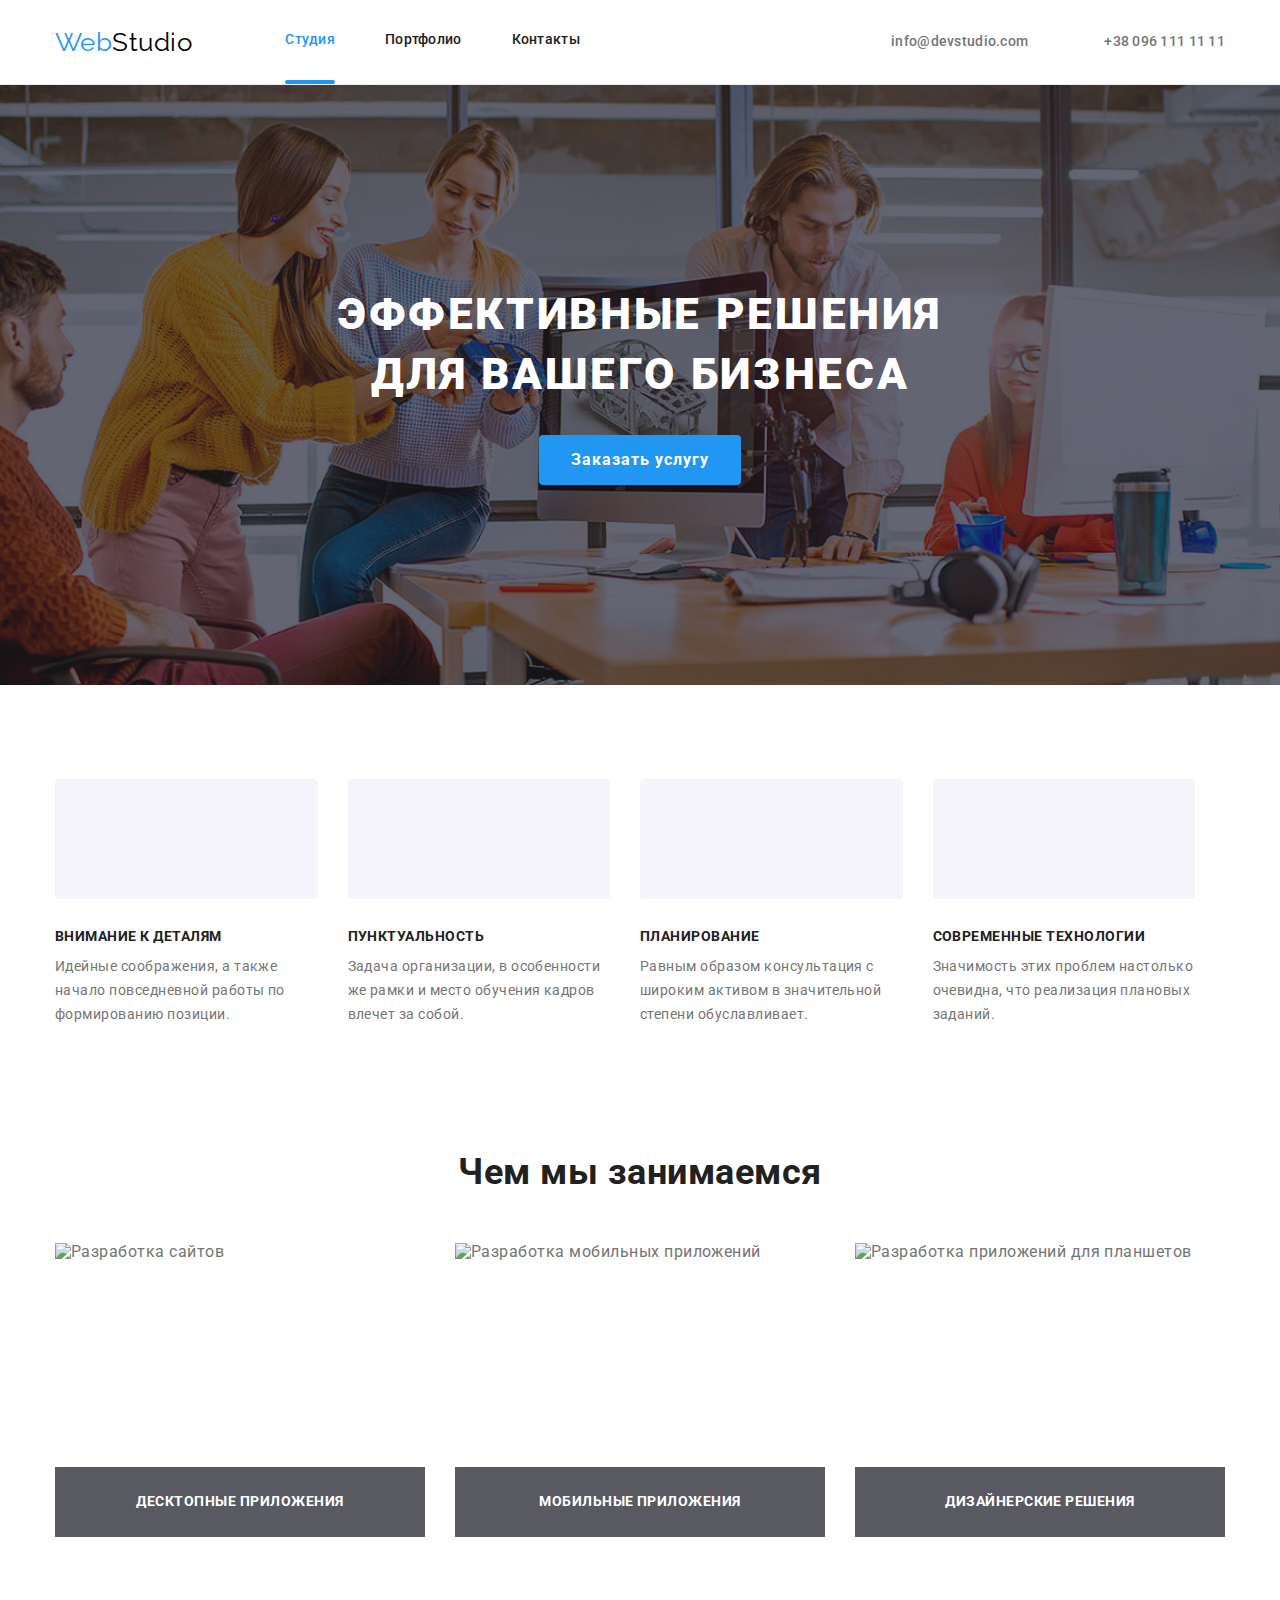
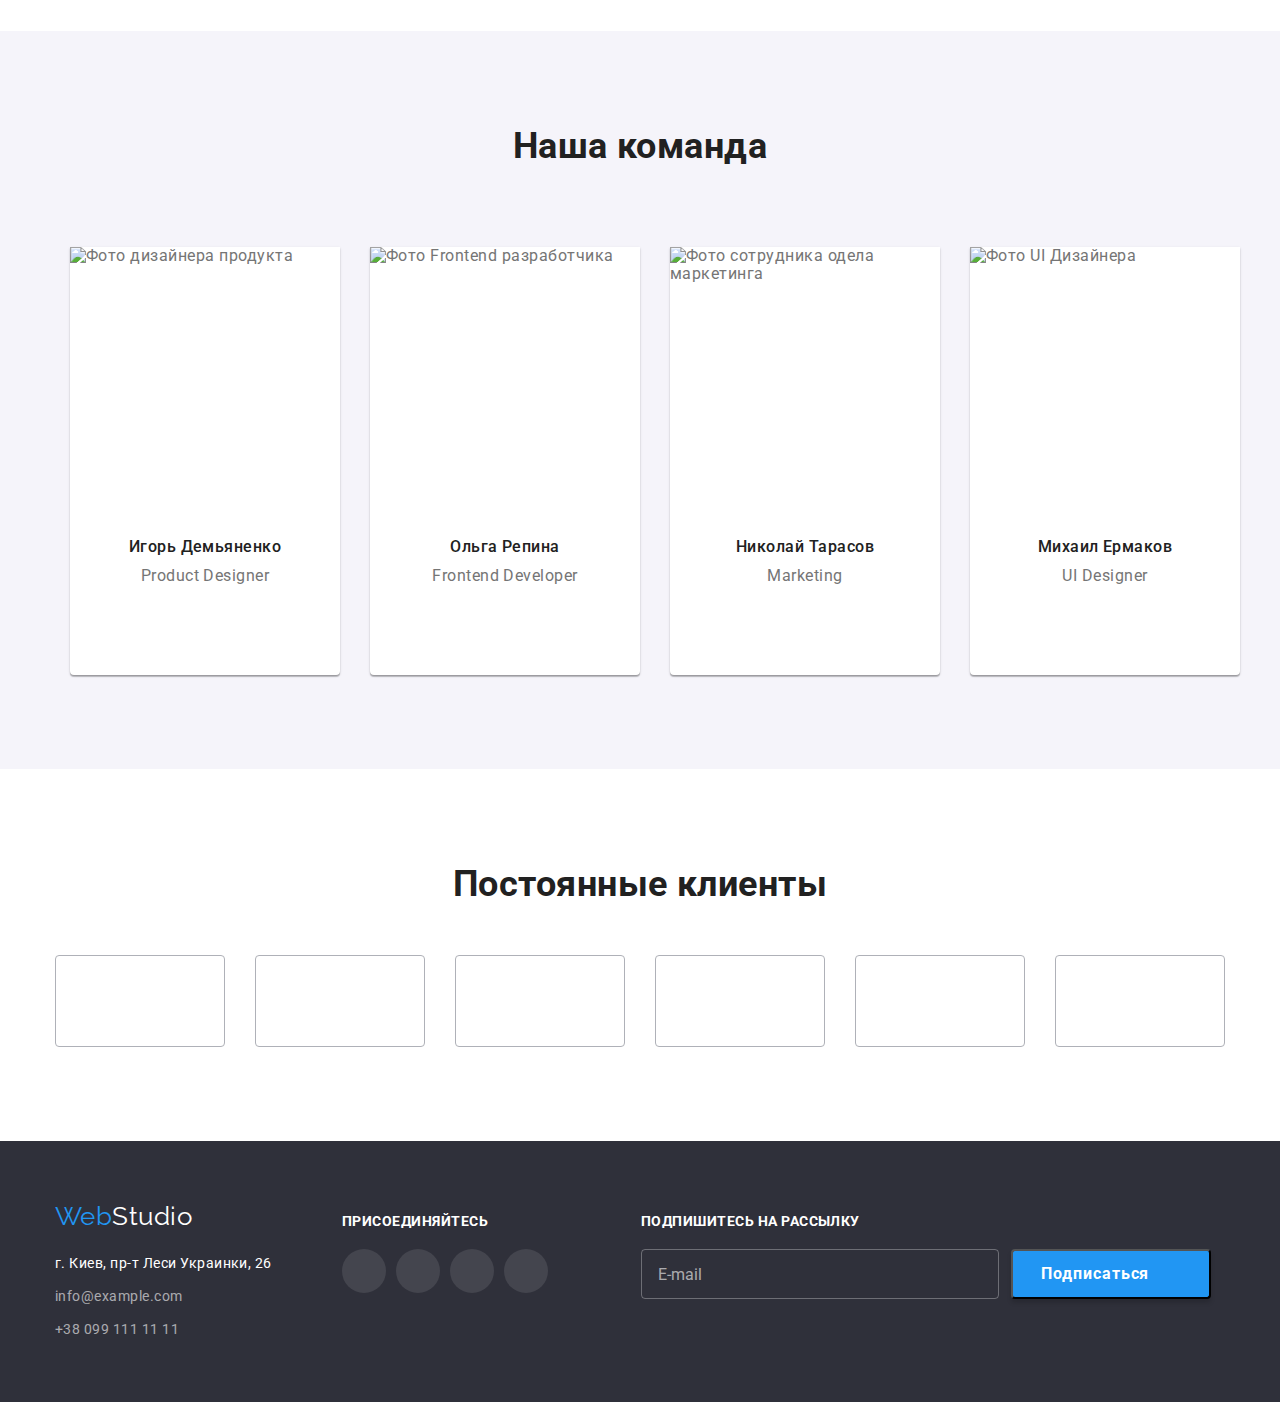
==== commit ee4a6c01: "Еще правки для подумать дома)" ====
--- a/index.html
+++ b/index.html
@@ -184,7 +184,9 @@
                 <ul class="section-team__list">
                     <li class="section-team__item">
                         <picture>
-                            <source srcset="./images/team/photo1.jpg 1x, ./images/team/photo1@2x.jpg 2x">
+                            <source srcset="./images/team/photo1-mob.jpg 1x, ./images/team/photo1-mob@2x.jpg 2x" media="(max-width: 767px)">
+                            <source srcset="./images/team/photo1-tab.jpg 1x, ./images/team/photo1-tab@2x.jpg 2x" media="(min-width: 768px)">
+                            <source srcset="./images/team/photo1.jpg 1x, ./images/team/photo1@2x.jpg 2x" media="(min-width: 1200px)">
                             <img class="section-team__foto" src="#" alt="Фото дизайнера продукта" width="270" height="260">
                         </picture>
                         <div class="section-team__description">
@@ -224,7 +226,9 @@
                     </li>
                     <li class="section-team__item">
                         <picture>
-                            <source srcset="./images/team/photo2.jpg 1x, ./images/team/photo2@2x.jpg 2x">
+                            <source srcset="./images/team/photo2-mob.jpg 1x, ./images/team/photo2-mob@2x.jpg 2x" media="(max-width: 767px)">
+                            <source srcset="./images/team/photo2-tab.jpg 1x, ./images/team/photo2-tab@2x.jpg 2x" media="(min-width: 768px)">
+                            <source srcset="./images/team/photo2.jpg 1x, ./images/team/photo2@2x.jpg 2x" media="(min-width: 1200px)">
                             <img class="section-team__foto" src="#" alt="Фото Frontend разработчика" width="270" height="260"> 
                         </picture>
                         <div class="section-team__description">
@@ -264,7 +268,9 @@
                     </li>
                     <li class="section-team__item">
                         <picture>
-                            <source srcset="./images/team/photo3.jpg 1x, ./images/team/photo3@2x.jpg 2x">
+                            <source srcset="./images/team/photo3-mob.jpg 1x, ./images/team/photo3-mob@2x.jpg 2x" media="(max-width: 767px))">
+                            <source srcset="./images/team/photo3-tab.jpg 1x, ./images/team/photo3-tab@2x.jpg 2x" media="(min-width: 768px)">
+                            <source srcset="./images/team/photo3.jpg 1x, ./images/team/photo3@2x.jpg 2x" media="(min-width: 1200px)">
                             <img class="section-team__foto" src="#" alt="Фото сотрудника одела маркетинга" width="270" height="260">
                         </picture>
                         <div class="section-team__description">
@@ -304,7 +310,9 @@
                     </li>
                     <li class="section-team__item">
                         <picture>
-                            <source srcset="./images/team/photo4.jpg 1x, ./images/team/photo4@2x.jpg 2x">
+                            <source srcset="./images/team/photo4-mob.jpg 1x, ./images/team/photo4-mob@2x.jpg 2x" media="(max-width: 767px)">
+                            <source srcset="./images/team/photo4-tab.jpg 1x, ./images/team/photo4-tab@2x.jpg 2x" media="(min-width: 768px)">
+                            <source srcset="./images/team/photo4.jpg 1x, ./images/team/photo4@2x.jpg 2x" media="(min-width: 1200px)">
                             <img class="section-team__foto" src="#" alt="Фото UI Дизайнера" width="270" height="260">
                         </picture>
                         <div class="section-team__description">
--- a/css/main.min.css
+++ b/css/main.min.css
@@ -1,4 +1,4 @@
-.body{background:#fff;color:#757575;font-family:Roboto,sans-serif;letter-spacing:0.03em}.container{width:100%;padding-left:15px;padding-right:15px}@media screen and (min-width: 480px){.container{width:480px;margin:0 auto}}@media screen and (min-width: 768px){.container{width:768px}}@media screen and (min-width: 1200px){.container{width:1200px}}.visualy-hidden{position:absolute !important;clip:rect(1px 1px 1px 1px);clip:rect(1px, 1px, 1px, 1px);padding:0 !important;border:0 !important;height:1px !important;width:1px !important;overflow:hidden}.header__logo{text-decoration:none;color:#2196F3;font-family:Raleway,sans-serif;font-size:24px;line-height:1.17;padding-bottom:16px;padding-top:16px}.header__logo--accent{color:#000000}@media screen and (min-width: 768px){.header__logo{margin-right:88px;padding-bottom:0;padding-top:0}}@media screen and (min-width: 1200px){.header__logo{margin-right:93px;font-size:26px;line-height:1.19}}.footer__logo--accent{color:#fff}.header{border-bottom:1px solid #ECECEC}.header__container,.header__nav{display:-webkit-box;display:-ms-flexbox;display:flex;-webkit-box-align:center;-ms-flex-align:center;align-items:center;-webkit-box-pack:justify;-ms-flex-pack:justify;justify-content:space-between}.header__list{display:none}@media screen and (min-width: 768px){.header__list{display:-webkit-box;display:-ms-flexbox;display:flex;margin-top:0;margin-bottom:0;margin-left:auto;padding:0;list-style:none}.header__list--display{display:block;margin-left:84px}.header__link{display:-webkit-box;display:-ms-flexbox;display:flex;-webkit-box-align:center;-ms-flex-align:center;align-items:center;padding-top:32px;padding-bottom:32px;text-decoration:none;color:#212121;font-weight:500;font-size:14px;line-height:1.14;letter-spacing:0.02em;-webkit-transition:color 250ms cubic-bezier(0.4, 0, 0.2, 1);transition:color 250ms cubic-bezier(0.4, 0, 0.2, 1)}.header__link--color{color:#757575}.header__link:hover,.header__link:focus{color:#2196F3}.header__link--current{color:#2196F3}.header__link--padding{padding-top:0;padding-bottom:0}.header__link--margin{margin-bottom:10px}.header__icon{width:14px;height:10px;margin-right:8px;fill:#757575;-webkit-transition:fill 250ms cubic-bezier(0.4, 0, 0.2, 1);transition:fill 250ms cubic-bezier(0.4, 0, 0.2, 1)}.header__icon--size{width:10px;height:14px}.header__link--color:hover .header__icon,.header__link--color:focus .header__icon{fill:#2196F3}}@media screen and (min-width: 1200px){.header__list--display{display:-webkit-box;display:-ms-flexbox;display:flex}.header__icon{width:16px;height:12px;margin-right:10px}.header__icon--size{height:16px}.header__link--padding{padding-top:32px;padding-bottom:32px}.header__link--margin{margin-bottom:0}}.header__item{margin-top:0;margin-bottom:0}.header__item:not(:last-child){margin-right:50px}.header__item--current::after{content:"";display:block;height:4px;background:#2196F3;border-radius:2px}.mobile-menu__button{background-color:transparent;border:none;padding:0}.mobile-menu__icon{fill:#000;-webkit-transition:fill 250ms cubic-bezier(0.4, 0, 0.2, 1);transition:fill 250ms cubic-bezier(0.4, 0, 0.2, 1)}.mobile-menu__button:hover .mobile-menu__icon,.mobile-menu__button:focus .mobile-menu__icon{fill:#2196F3}.mobile-menu{position:absolute;z-index:100;background:#FFFFFF;-webkit-box-shadow:0px 4px 8px rgba(0,0,0,0.04),0px 2px 4px rgba(0,0,0,0.08),0px 1px 3px rgba(0,0,0,0.16);box-shadow:0px 4px 8px rgba(0,0,0,0.04),0px 2px 4px rgba(0,0,0,0.08),0px 1px 3px rgba(0,0,0,0.16);position:fixed;top:0;left:0;width:100vw;height:100vh;overflow:auto;opacity:0;visibility:hidden;pointer-events:none}.mobile-menu.is-open{opacity:1;visibility:visible;pointer-events:auto}.mobile-menu__button-close{position:absolute;top:10px;right:15px;width:40px;height:40px;background:#fff;padding:0;border:none}.mobile-menu__button-close:hover{cursor:pointer}.mobile-menu__icon-close{position:absolute;top:50%;left:50%;-webkit-transform:translate(-50%, -50%);transform:translate(-50%, -50%);width:18.67px;height:18.67px;-webkit-transition:fill 250ms cubic-bezier(0.4, 0, 0.2, 1);transition:fill 250ms cubic-bezier(0.4, 0, 0.2, 1)}.mobile-menu__button-close:hover .mobile-menu__icon-close,.mobile-menu__button-close:focus .mobile-menu__icon-close{fill:#2196F3}.mobile-menu__container{display:-webkit-box;display:-ms-flexbox;display:flex;-webkit-box-orient:vertical;-webkit-box-direction:normal;-ms-flex-direction:column;flex-direction:column;-webkit-box-pack:justify;-ms-flex-pack:justify;justify-content:space-between;width:100%;height:100%}.mobile-menu__nav{margin-top:48px}.mobile-menu__contacts{margin-bottom:48px}.mobile-menu__list{margin:0;padding:0;list-style:none}.mobile-menu__item:not(:last-child){margin-bottom:32px}.mobile-menu__link{font-weight:500;font-size:40px;line-height:1.18;letter-spacing:0.02em;color:#212121;text-decoration:none;-webkit-transition:color 250ms cubic-bezier(0.4, 0, 0.2, 1);transition:color 250ms cubic-bezier(0.4, 0, 0.2, 1)}.mobile-menu__link:hover,.mobile-menu__link:focus{color:#2196F3}.mobile-menu__link--current{color:#2196F3}.mobile-menu__link--size{font-size:34px;line-height:1.18;color:#757575}.mobile-menu__link--individual-size{font-size:24px;line-height:1.17}.mobile-menu__link--font{font-size:18px;line-height:1.22;color:#2196F3}.mobile-menu__social{display:-webkit-box;display:-ms-flexbox;display:flex;margin-top:64px}.mobile-menu__social-item{margin-bottom:0}.mobile-menu__social-item:not(:last-child)::after{content:"";width:22px;height:0px;border:1px solid rgba(33,33,33,0.2);-webkit-transform:rotate(90deg);transform:rotate(90deg);margin-right:10px;margin-left:10px}@media screen and (min-width: 768px){.mobile-menu__button{display:none}}.hero{background-color:#C4C4C4;height:400px;max-width:768px;text-align:center;margin-left:auto;margin-right:auto;padding-top:118px;padding-bottom:118px;background-image:-webkit-gradient(linear, left top, right top, from(rgba(47,48,58,0.4)), to(rgba(47,48,58,0.4))),url(../images/hero-mob1x.jpg);background-image:linear-gradient(to right, rgba(47,48,58,0.4), rgba(47,48,58,0.4)),url(../images/hero-mob1x.jpg);background-position:center;background-repeat:no-repeat;background-size:cover}@media (min-device-pixel-ratio: 2), (-webkit-min-device-pixel-ratio: 2), (min-resolution: 192dpi), (min-resolution: 2dppx){.hero{background-image:url(../images/hero-mob2x.jpg)}}.hero__title{color:#FFFFFF;font-weight:900;font-size:26px;line-height:1.62;letter-spacing:0.06em;text-transform:uppercase;margin-top:0px;margin-bottom:30px}@media screen and (min-width: 768 px){.hero{background-image:url(../images/hero-tablet1x.jpg)}}@media (min-device-pixel-ratio: 2) and (min-width: 768px), (-webkit-min-device-pixel-ratio: 2) and (min-width: 768px), (min-resolution: 192dpi) and (min-width: 768px), (min-resolution: 2dppx) and (min-width: 768px){.hero{background-image:url(../images/hero-tablet2x.jpg)}}@media screen and (min-width: 1200px){.hero{height:600px;max-width:1600px;padding-top:200px;padding-bottom:200px;background-image:url(../images/hero1x.jpg)}.hero__title{font-size:44px;line-height:1.36}}.hero__button{cursor:pointer;color:#fff;background-color:#2196F3;font-weight:700;font-size:16px;line-height:1.87;letter-spacing:0.06em;border:0px;-webkit-box-shadow:0px 4px 4px rgba(0,0,0,0.15);box-shadow:0px 4px 4px rgba(0,0,0,0.15);border-radius:4px;padding:10px 32px;min-width:200px;-webkit-transition:background-color 250ms cubic-bezier(0.4, 0, 0.2, 1);transition:background-color 250ms cubic-bezier(0.4, 0, 0.2, 1)}.hero__button:hover,.hero__button:focus{background-color:#188CE8}@media (min-device-pixel-ratio: 2) and (min-width: 1200px), (-webkit-min-device-pixel-ratio: 2) and (min-width: 1200px), (min-resolution: 192dpi) and (min-width: 1200px), (min-resolution: 2dppx) and (min-width: 1200px){.hero{background-image:url(../images/hero2x.jpg)}}.section-features{padding-top:60px;padding-bottom:60px}.section-features__list{display:block;padding:0;margin:0;list-style:none}.section-features__item:not(:last-child){margin-bottom:30px}.section-features__icon{display:-webkit-box;display:-ms-flexbox;display:flex;-webkit-box-pack:center;-ms-flex-pack:center;justify-content:center;-webkit-box-align:center;-ms-flex-align:center;align-items:center;height:120px;background-color:#F5F4FA;border-radius:4px;margin-right:0;margin-bottom:30px}.section-features__img{width:70px;height:70px}.section-features__title{color:#212121;font-weight:700;font-size:14px;line-height:1.14;text-transform:uppercase;text-align:center;margin-top:0px;margin-bottom:10px}.section-features__text{font-size:14px;line-height:1.71;margin-top:0px;margin-bottom:0px}@media screen and (min-width: 768px){.section-features__list{display:-webkit-box;display:-ms-flexbox;display:flex;-ms-flex-wrap:wrap;flex-wrap:wrap;margin-right:-30px;margin-bottom:-30px}.section-features__item{margin-right:30px;-ms-flex-preferred-size:calc(100% / 2 - 30px);flex-basis:calc(100% / 2 - 30px)}}@media screen and (min-width: 1200px){.section-features{padding-top:94px;padding-bottom:47px}.section-features__list{padding:0;margin:0;list-style:none;-ms-flex-wrap:nowrap;flex-wrap:nowrap}.section-features__item{margin-top:0px;margin-left:0px}.section-features__item:not(:last-child){margin-right:30px}.section-features__icon{display:-webkit-box;display:-ms-flexbox;display:flex;-webkit-box-pack:center;-ms-flex-pack:center;justify-content:center;-webkit-box-align:center;-ms-flex-align:center;align-items:center;height:120px;background-color:#F5F4FA;border-radius:4px;margin-right:0;margin-bottom:30px}.section-features__img{width:70px;height:70px}.section-features__title{color:#212121;font-weight:700;font-size:14px;line-height:1.14;text-transform:uppercase;text-align:left;margin-top:0px;margin-bottom:10px}.section-features__text{font-size:14px;line-height:1.71;margin-top:0px;margin-bottom:0px}}.section-job{display:none}@media screen and (min-width: 1200px){.section-job{display:block;padding-top:47px;padding-bottom:94px}.section-job__title{color:#212121;font-size:36px;line-height:1.17;text-align:center;margin-top:0px;margin-bottom:50px}.section-job__list{display:-webkit-box;display:-ms-flexbox;display:flex;padding:0;margin:0;list-style:none}.section-job__item{position:relative}.section-job__item:not(:last-child){margin-right:30px}.section-job__picture{display:block}.section-job__description{width:370px;background:rgba(47,48,58,0.8);position:absolute;bottom:0}.section-job__text{color:#fff;font-weight:700;font-size:14px;line-height:1.14;text-transform:uppercase;text-align:center;padding-top:27px;padding-bottom:27px;margin-top:0;margin-bottom:0}}.section-team{background-color:#F5F4FA;padding-top:60px;padding-bottom:60px}.section-team__title{color:#212121;font-size:28px;line-height:1.18;text-align:center;margin-top:0px;margin-bottom:30px}.section-team__list{display:block;padding:0;margin:0;list-style:none}.section-team__item{background-color:#fff;-webkit-box-shadow:0px 1px 3px rgba(0,0,0,0.12),0px 1px 1px rgba(0,0,0,0.14),0px 2px 1px rgba(0,0,0,0.2);box-shadow:0px 1px 3px rgba(0,0,0,0.12),0px 1px 1px rgba(0,0,0,0.14),0px 2px 1px rgba(0,0,0,0.2);border-radius:0px 0px 4px 4px}.section-team__item:not(:last-child){margin-bottom:30px}.section-team__foto{display:block;margin:0 auto}.section-team__description{padding-top:30px;padding-bottom:24px}.section-team__name{color:#212121;font-weight:500;font-size:16px;line-height:1.19;margin-top:0px;margin-bottom:10px;text-align:center}.section-team__text{font-size:16px;line-height:1.19;margin-top:0px;margin-bottom:16px;text-align:center}.section-team__list-icons{display:-webkit-box;display:-ms-flexbox;display:flex;-webkit-box-pack:center;-ms-flex-pack:center;justify-content:center}.section-team__item-icons:not(:last-child){margin-right:10px}.section-team__link{display:-webkit-inline-box;display:-ms-inline-flexbox;display:inline-flex;-webkit-box-pack:center;-ms-flex-pack:center;justify-content:center;-webkit-box-align:center;-ms-flex-align:center;align-items:center;width:44px;height:44px;border-radius:50%;-webkit-transition:background-color 250ms cubic-bezier(0.4, 0, 0.2, 1);transition:background-color 250ms cubic-bezier(0.4, 0, 0.2, 1)}.section-team__link:hover,.section-team__link:focus{background-color:#2196F3}.section-team__icon{width:20px;height:20px;fill:#AFB1B8;-webkit-transition:fill 250ms cubic-bezier(0.4, 0, 0.2, 1);transition:fill 250ms cubic-bezier(0.4, 0, 0.2, 1)}.section-team__link:hover .section-team__icon,.section-team__link:focus .section-team__icon{fill:#fff}@media screen and (min-width: 768px){.section-team__list{display:-webkit-box;display:-ms-flexbox;display:flex;-ms-flex-wrap:wrap;flex-wrap:wrap;margin-top:-30px;margin-left:-30px}.section-team__list-icons{margin-top:0;margin-left:0}.section-team__item{margin-top:30px;margin-left:30px;-ms-flex-preferred-size:calc(100% / 2 - 30px);flex-basis:calc(100% / 2 - 30px)}.section-team__item:not(:last-child){margin-bottom:0px}}@media screen and (min-width: 1200px){.section-team{padding-top:60px;padding-bottom:60px}.section-team__title{font-size:36px;line-height:1.17;margin-bottom:50px}.section-team__list{display:-webkit-box;display:-ms-flexbox;display:flex;-webkit-box-pack:center;-ms-flex-pack:center;justify-content:center;-ms-flex-wrap:nowrap;flex-wrap:nowrap;padding:0;margin:0;list-style:none}.section-team__item:not(:last-child){margin-right:30px;margin-bottom:0}.section-team__description{padding-bottom:30px}}.section-clients{padding-top:60px;padding-bottom:60px}.section-clients__title{color:#212121;font-size:28px;line-height:1.18;text-align:center;margin-top:0px;margin-bottom:30px}.section-clients__list{display:-webkit-box;display:-ms-flexbox;display:flex;-ms-flex-wrap:wrap;flex-wrap:wrap;padding:0;margin-right:0;margin-bottom:0;margin-top:-30px;margin-left:-30px;list-style:none}.section-clients__item{width:170px;height:92px;margin-top:30px;margin-left:30px;margin-right:0;margin-bottom:0;-ms-flex-preferred-size:calc(100% / 2 - 30px);flex-basis:calc(100% / 2 - 30px);border:1px solid #AFB1B8;-webkit-box-sizing:border-box;box-sizing:border-box;border-radius:4px;display:-webkit-box;display:-ms-flexbox;display:flex;-webkit-box-pack:center;-ms-flex-pack:center;justify-content:center;-webkit-box-align:center;-ms-flex-align:center;align-items:center;-webkit-transition:fill 250ms cubic-bezier(0.4, 0, 0.2, 1),border 250ms cubic-bezier(0.4, 0, 0.2, 1);transition:fill 250ms cubic-bezier(0.4, 0, 0.2, 1),border 250ms cubic-bezier(0.4, 0, 0.2, 1)}.section-clients__item:hover,.section-clients__item:focus{border:1px solid #2196F3;fill:#2196F3}.section-clients__link{display:-webkit-box;display:-ms-flexbox;display:flex;-webkit-box-pack:center;-ms-flex-pack:center;justify-content:center;-webkit-box-align:center;-ms-flex-align:center;align-items:center;width:170px;height:92px}.section-clients__icon{width:106px;height:60px;fill:#AFB1B8;-webkit-transition:fill 250ms cubic-bezier(0.4, 0, 0.2, 1);transition:fill 250ms cubic-bezier(0.4, 0, 0.2, 1)}.section-clients__link:hover .section-clients__icon,.section-clients__link:focus .section-clients__icon{fill:#2196F3}@media screen and (min-width: 798px){.section-clients__item{-ms-flex-preferred-size:calc(100% / 3 - 30px);flex-basis:calc(100% / 3 - 30px)}}@media screen and (min-width: 1200px){.section-clients{padding-top:94px;padding-bottom:94px}.section-clients__title{font-size:36px;line-height:1.17;margin-bottom:50px}.section-clients__list{-ms-flex-wrap:nowrap;flex-wrap:nowrap;margin:0}.section-clients__item{margin-top:0px;margin-left:0px}.section-clients__item:not(:last-child){margin-right:30px}}.section-portfolio{padding-top:60px;padding-bottom:60px}.section-portfolio__list-buttons{display:-webkit-box;display:-ms-flexbox;display:flex;-ms-flex-wrap:wrap;flex-wrap:wrap;margin-bottom:40px;margin-right:0;margin-left:-8px;margin-top:-15px;padding:0;list-style:none}.section-portfolio__button{cursor:pointer;color:#212121;background-color:#F5F4FA;font-family:inherit;font-weight:500;font-size:16px;line-height:1.62;text-align:center;border:0px;border-radius:4px;padding:6px 22px;min-width:73px;margin-top:15px;margin-left:8px;-ms-flex-preferred-size:calc((100% - 8px) / 3);flex-basis:calc((100% - 8px) / 3);-webkit-transition:background-color 250ms cubic-bezier(0.4, 0, 0.2, 1),color 250ms cubic-bezier(0.4, 0, 0.2, 1),-webkit-box-shadow 250ms cubic-bezier(0.4, 0, 0.2, 1);transition:background-color 250ms cubic-bezier(0.4, 0, 0.2, 1),color 250ms cubic-bezier(0.4, 0, 0.2, 1),-webkit-box-shadow 250ms cubic-bezier(0.4, 0, 0.2, 1);transition:background-color 250ms cubic-bezier(0.4, 0, 0.2, 1),color 250ms cubic-bezier(0.4, 0, 0.2, 1),box-shadow 250ms cubic-bezier(0.4, 0, 0.2, 1);transition:background-color 250ms cubic-bezier(0.4, 0, 0.2, 1),color 250ms cubic-bezier(0.4, 0, 0.2, 1),box-shadow 250ms cubic-bezier(0.4, 0, 0.2, 1),-webkit-box-shadow 250ms cubic-bezier(0.4, 0, 0.2, 1)}.section-portfolio__button:hover,.section-portfolio__button:focus{background-color:#2196F3;color:#fff;-webkit-box-shadow:0px 3px 1px rgba(0,0,0,0.1),0px 1px 2px rgba(0,0,0,0.08),0px 2px 2px rgba(0,0,0,0.12);box-shadow:0px 3px 1px rgba(0,0,0,0.1),0px 1px 2px rgba(0,0,0,0.08),0px 2px 2px rgba(0,0,0,0.12)}.section-portfolio__list{display:-webkit-box;display:-ms-flexbox;display:flex;-ms-flex-wrap:wrap;flex-wrap:wrap;-webkit-box-pack:center;-ms-flex-pack:center;justify-content:center;padding:0;margin:0;list-style:none}.section-portfolio__item{width:370px;-webkit-transition:-webkit-box-shadow 250ms cubic-bezier(0.4, 0, 0.2, 1);transition:-webkit-box-shadow 250ms cubic-bezier(0.4, 0, 0.2, 1);transition:box-shadow 250ms cubic-bezier(0.4, 0, 0.2, 1);transition:box-shadow 250ms cubic-bezier(0.4, 0, 0.2, 1), -webkit-box-shadow 250ms cubic-bezier(0.4, 0, 0.2, 1)}.section-portfolio__item:not(:last-child){margin-bottom:30px}.section-portfolio__item:hover{-webkit-box-shadow:0px 4px 4px rgba(0,0,0,0.25);box-shadow:0px 4px 4px rgba(0,0,0,0.25)}.section-portfolio__overlay{position:absolute;top:0;left:0;background:rgba(33,150,243,0.9);font-size:18px;line-height:1.56;color:#fff;width:100%;height:100%;padding:63px 24px;margin:0;overflow:auto;opacity:0;-webkit-transform:translateY(100%);transform:translateY(100%);-webkit-transition:-webkit-transform 250ms cubic-bezier(0.4, 0, 0.2, 1);transition:-webkit-transform 250ms cubic-bezier(0.4, 0, 0.2, 1);transition:transform 250ms cubic-bezier(0.4, 0, 0.2, 1);transition:transform 250ms cubic-bezier(0.4, 0, 0.2, 1), -webkit-transform 250ms cubic-bezier(0.4, 0, 0.2, 1)}.section-portfolio__item:hover .section-portfolio__overlay{-webkit-transform:translateY(0%);transform:translateY(0%);opacity:1}.section-portfolio__div{border:1px solid #ECECEC;border-top:0;padding:20px 24px 20px 24px}.section-portfolio__div--position{position:relative;overflow:hidden}.section-portfolio__title{color:#212121;font-size:18px;line-height:2;letter-spacing:0.06em;margin-top:0;margin-bottom:4px}.section-portfolio__text{font-size:16px;line-height:1.87;margin-top:0px;margin-bottom:0}@media screen and (min-width: 768px){.section-portfolio__list-buttons{-ms-flex-wrap:nowrap;flex-wrap:nowrap;-webkit-box-pack:center;-ms-flex-pack:center;justify-content:center;margin-bottom:30px}.section-portfolio__button{margin-top:0;margin-left:0}.section-portfolio__list{-ms-flex-wrap:wrap;flex-wrap:wrap;margin-left:-30px;margin-top:-30px}.section-portfolio__item{-ms-flex-preferred-size:calc(100% / 2 - 30px);flex-basis:calc(100% / 2 - 30px);margin-left:30px;margin-top:30px;margin-bottom:0;width:354px;height:440px;border:1px solid #ECECEC;border-top:0}.section-portfolio__item--indent:not(:last-child){margin-right:8px}.section-portfolio__item:not(:last-child){margin-bottom:0}.section-portfolio__item--last{-ms-flex-preferred-size:auto;flex-basis:auto;-webkit-box-pack:start;-ms-flex-pack:start;justify-content:flex-start}.section-portfolio__div{border:0px}}@media screen and (min-width: 1200px){.section-portfolio{padding-top:94px;padding-bottom:94px}.section-portfolio__list-buttons{margin-bottom:50px}.section-portfolio__button{margin-bottom:0}.section-portfolio__list{-ms-flex-wrap:wrap;flex-wrap:wrap;margin-left:-30px;margin-top:-30px}.section-portfolio__item{-ms-flex-preferred-size:calc(100% / 3 - 30px);flex-basis:calc(100% / 3 - 30px);width:370px;height:404px;border:0px}.section-portfolio__div{border:1px solid #ECECEC;border-top:0px}}.footer{background-color:#2F303A;padding-top:60px;padding-bottom:60px}.footer__container{display:block;margin-left:auto}.footer__div{display:-webkit-box;display:-ms-flexbox;display:flex;-webkit-box-orient:vertical;-webkit-box-direction:normal;-ms-flex-direction:column;flex-direction:column}.footer__div--position{margin-top:60px;margin-bottom:60px}.footer__link{text-decoration:none;color:#2196F3;font-family:Raleway;font-size:26px;line-height:1.19;display:inline-block;margin-top:0;margin-right:auto;margin-left:auto;margin-bottom:20px}.footer__address{display:inline-block;margin-top:0;margin-right:auto;margin-left:auto}.footer__list{padding:0;margin:0;list-style:none;text-align:center}.footer__text{color:#fff;font-style:normal;font-size:14px;line-height:1.71;margin-bottom:9px}.footer__item{text-decoration:none;color:#FFFFFF99;font-style:normal;font-size:14px;line-height:1.71;display:inline-block;margin-bottom:9px;-webkit-transition:color 250ms cubic-bezier(0.4, 0, 0.2, 1);transition:color 250ms cubic-bezier(0.4, 0, 0.2, 1)}.footer__item--position{margin-bottom:0px}.footer__item:hover,.footer__item:focus{color:#2196F3}.footer__item:not(:last-child){margin-right:10px}.footer__appeal{font-weight:bold;font-size:14px;line-height:16px;text-transform:uppercase;text-align:center;color:#fff;margin-top:0px;margin-bottom:20px}.footer__list--display{display:-webkit-box;display:-ms-flexbox;display:flex;-webkit-box-pack:center;-ms-flex-pack:center;justify-content:center;-webkit-box-align:center;-ms-flex-align:center;align-items:center}.footer__icon{display:-webkit-inline-box;display:-ms-inline-flexbox;display:inline-flex;-webkit-box-pack:center;-ms-flex-pack:center;justify-content:center;-webkit-box-align:center;-ms-flex-align:center;align-items:center;width:44px;height:44px;border-radius:50%;background:rgba(255,255,255,0.1);-webkit-transition:background-color 250ms cubic-bezier(0.4, 0, 0.2, 1);transition:background-color 250ms cubic-bezier(0.4, 0, 0.2, 1)}.footer__icon:hover,.footer__icon:focus{background-color:#2196F3}.footer__icon--margin{margin-left:10px}.footer__img{width:20px;height:20px;fill:#fff}.footer__form{display:-webkit-box;display:-ms-flexbox;display:flex;-ms-flex-wrap:wrap;flex-wrap:wrap;-webkit-box-pack:center;-ms-flex-pack:center;justify-content:center}.footer__input{color:#fff;width:100%;height:50px;border:1px solid rgba(255,255,255,0.3);border-radius:4px;background-color:transparent;padding-top:15px;padding-left:16px;padding-bottom:15px}.footer__input::-webkit-input-placeholder{color:rgba(255,255,255,0.6);font-size:16px;line-height:1.25}.footer__input:-ms-input-placeholder{color:rgba(255,255,255,0.6);font-size:16px;line-height:1.25}.footer__input::-ms-input-placeholder{color:rgba(255,255,255,0.6);font-size:16px;line-height:1.25}.footer__input::placeholder{color:rgba(255,255,255,0.6);font-size:16px;line-height:1.25}.footer__button{cursor:pointer;display:-webkit-box;display:-ms-flexbox;display:flex;-webkit-box-align:center;-ms-flex-align:center;align-items:center;margin-top:20px;padding:10px 28px;width:200px;height:50px;font-weight:bold;font-size:16px;line-height:1.87;letter-spacing:0.06em;text-align:center;color:#fff;background:#2196F3;-webkit-box-shadow:0px 4px 4px rgba(0,0,0,0.15);box-shadow:0px 4px 4px rgba(0,0,0,0.15);border-radius:4px;min-width:200px}@media screen and (min-width: 798px){.footer__block{display:-webkit-box;display:-ms-flexbox;display:flex;-webkit-box-pack:center;-ms-flex-pack:center;justify-content:center;margin-bottom:60px}.footer__div--position{margin-top:0;margin-left:165px}.footer__input{width:450px}.footer__form{-webkit-box-orient:vertical;-webkit-box-direction:normal;-ms-flex-direction:column;flex-direction:column;-webkit-box-align:center;-ms-flex-align:center;align-items:center}}@media screen and (min-width: 1200px){.footer__container{display:-webkit-box;display:-ms-flexbox;display:flex;-webkit-box-align:start;-ms-flex-align:start;align-items:flex-start}.footer__div{margin-right:70px}.footer__div--position{margin-top:0;margin-bottom:0px;margin-right:93px;margin-left:0}.footer__link{margin:0 0 20px 0}.footer__list{text-align:left}.footer__appeal{text-align:left;margin-top:12px}.footer__form{-ms-flex-wrap:nowrap;flex-wrap:nowrap;-webkit-box-orient:horizontal;-webkit-box-direction:normal;-ms-flex-direction:row;flex-direction:row}.footer__input{width:358px}.footer__button{margin-left:12px;margin-top:0px}}.backdrop{position:fixed;top:0;left:0;width:100vw;height:100vh;z-index:100;background:rgba(0,0,0,0.2);opacity:0;visibility:hidden;pointer-events:none;-webkit-transition:opacity 250ms linear,+.body{background:#fff;color:#757575;font-family:Roboto,sans-serif;letter-spacing:0.03em}.container{width:100%;padding-left:15px;padding-right:15px}@media screen and (min-width: 480px){.container{width:480px;margin:0 auto}}@media screen and (min-width: 768px){.container{width:768px}}@media screen and (min-width: 1200px){.container{width:1200px}}.visualy-hidden{position:absolute !important;clip:rect(1px 1px 1px 1px);clip:rect(1px, 1px, 1px, 1px);padding:0 !important;border:0 !important;height:1px !important;width:1px !important;overflow:hidden}.header__logo{text-decoration:none;color:#2196F3;font-family:Raleway,sans-serif;font-size:24px;line-height:1.17;padding-bottom:16px;padding-top:16px}.header__logo--accent{color:#000000}@media screen and (min-width: 768px){.header__logo{margin-right:88px;padding-bottom:0;padding-top:0}}@media screen and (min-width: 1200px){.header__logo{margin-right:93px;font-size:26px;line-height:1.19}}.footer__logo--accent{color:#fff}.header{border-bottom:1px solid #ECECEC}.header__container,.header__nav{display:-webkit-box;display:-ms-flexbox;display:flex;-webkit-box-align:center;-ms-flex-align:center;align-items:center;-webkit-box-pack:justify;-ms-flex-pack:justify;justify-content:space-between}.header__list{display:none}@media screen and (min-width: 768px){.header__list{display:-webkit-box;display:-ms-flexbox;display:flex;margin-top:0;margin-bottom:0;margin-left:auto;padding:0;list-style:none}.header__list--display{display:block;margin-left:84px}.header__link{display:-webkit-box;display:-ms-flexbox;display:flex;-webkit-box-align:center;-ms-flex-align:center;align-items:center;padding-top:32px;padding-bottom:32px;text-decoration:none;color:#212121;font-weight:500;font-size:14px;line-height:1.14;letter-spacing:0.02em;-webkit-transition:color 250ms cubic-bezier(0.4, 0, 0.2, 1);transition:color 250ms cubic-bezier(0.4, 0, 0.2, 1)}.header__link--color{color:#757575}.header__link:hover,.header__link:focus{color:#2196F3}.header__link--current{color:#2196F3}.header__link--padding{padding-top:0;padding-bottom:0}.header__link--margin{margin-bottom:10px}.header__icon{width:14px;height:10px;margin-right:8px;fill:#757575;-webkit-transition:fill 250ms cubic-bezier(0.4, 0, 0.2, 1);transition:fill 250ms cubic-bezier(0.4, 0, 0.2, 1)}.header__icon--size{width:10px;height:14px}.header__link--color:hover .header__icon,.header__link--color:focus .header__icon{fill:#2196F3}}@media screen and (min-width: 1200px){.header__list--display{display:-webkit-box;display:-ms-flexbox;display:flex}.header__icon{width:16px;height:12px;margin-right:10px}.header__icon--size{height:16px}.header__link--padding{padding-top:32px;padding-bottom:32px}.header__link--margin{margin-bottom:0}}.header__item{margin-top:0;margin-bottom:0}.header__item:not(:last-child){margin-right:50px}.header__item--current::after{content:"";display:block;height:4px;background:#2196F3;border-radius:2px}.mobile-menu__button{background-color:transparent;border:none;padding:0}.mobile-menu__icon{fill:#000;-webkit-transition:fill 250ms cubic-bezier(0.4, 0, 0.2, 1);transition:fill 250ms cubic-bezier(0.4, 0, 0.2, 1)}.mobile-menu__button:hover .mobile-menu__icon,.mobile-menu__button:focus .mobile-menu__icon{fill:#2196F3}.mobile-menu{position:absolute;z-index:100;background:#FFFFFF;-webkit-box-shadow:0px 4px 8px rgba(0,0,0,0.04),0px 2px 4px rgba(0,0,0,0.08),0px 1px 3px rgba(0,0,0,0.16);box-shadow:0px 4px 8px rgba(0,0,0,0.04),0px 2px 4px rgba(0,0,0,0.08),0px 1px 3px rgba(0,0,0,0.16);position:fixed;top:0;left:0;width:100vw;height:100vh;overflow:auto;opacity:0;visibility:hidden;pointer-events:none}.mobile-menu.is-open{opacity:1;visibility:visible;pointer-events:auto}.mobile-menu__button-close{position:absolute;top:10px;right:15px;width:40px;height:40px;background:#fff;padding:0;border:none}.mobile-menu__button-close:hover{cursor:pointer}.mobile-menu__icon-close{position:absolute;top:50%;left:50%;-webkit-transform:translate(-50%, -50%);transform:translate(-50%, -50%);width:18.67px;height:18.67px;-webkit-transition:fill 250ms cubic-bezier(0.4, 0, 0.2, 1);transition:fill 250ms cubic-bezier(0.4, 0, 0.2, 1)}.mobile-menu__button-close:hover .mobile-menu__icon-close,.mobile-menu__button-close:focus .mobile-menu__icon-close{fill:#2196F3}.mobile-menu__container{display:-webkit-box;display:-ms-flexbox;display:flex;-webkit-box-orient:vertical;-webkit-box-direction:normal;-ms-flex-direction:column;flex-direction:column;-webkit-box-pack:justify;-ms-flex-pack:justify;justify-content:space-between;width:100%;height:100%}.mobile-menu__nav{margin-top:48px}.mobile-menu__contacts{margin-bottom:48px}.mobile-menu__list{margin:0;padding:0;list-style:none}.mobile-menu__item:not(:last-child){margin-bottom:32px}.mobile-menu__link{font-weight:500;font-size:40px;line-height:1.18;letter-spacing:0.02em;color:#212121;text-decoration:none;-webkit-transition:color 250ms cubic-bezier(0.4, 0, 0.2, 1);transition:color 250ms cubic-bezier(0.4, 0, 0.2, 1)}.mobile-menu__link:hover,.mobile-menu__link:focus{color:#2196F3}.mobile-menu__link--current{color:#2196F3}.mobile-menu__link--size{font-size:34px;line-height:1.18;color:#757575}.mobile-menu__link--individual-size{font-size:24px;line-height:1.17}.mobile-menu__link--font{font-size:18px;line-height:1.22;color:#2196F3}.mobile-menu__social{display:-webkit-box;display:-ms-flexbox;display:flex;margin-top:64px}.mobile-menu__social-item{margin-bottom:0}.mobile-menu__social-item:not(:last-child)::after{content:"";width:22px;height:0px;border:1px solid rgba(33,33,33,0.2);-webkit-transform:rotate(90deg);transform:rotate(90deg);margin-right:10px;margin-left:10px}@media screen and (min-width: 768px){.mobile-menu__button{display:none}}.hero{background-color:#C4C4C4;height:400px;max-width:768px;text-align:center;margin-left:auto;margin-right:auto;padding-top:118px;padding-bottom:118px;background-image:-webkit-gradient(linear, left top, right top, from(rgba(47,48,58,0.4)), to(rgba(47,48,58,0.4))),url(../images/hero-mob1x.jpg);background-image:linear-gradient(to right, rgba(47,48,58,0.4), rgba(47,48,58,0.4)),url(../images/hero-mob1x.jpg);background-position:center;background-repeat:no-repeat;background-size:cover}@media (min-device-pixel-ratio: 2), (-webkit-min-device-pixel-ratio: 2), (min-resolution: 192dpi), (min-resolution: 2dppx){.hero{background-image:-webkit-gradient(linear, left top, right top, from(rgba(47,48,58,0.4)), to(rgba(47,48,58,0.4))),url(../images/hero-mob2x.jpg);background-image:linear-gradient(to right, rgba(47,48,58,0.4), rgba(47,48,58,0.4)),url(../images/hero-mob2x.jpg)}}.hero__title{color:#FFFFFF;font-weight:900;font-size:26px;line-height:1.62;letter-spacing:0.06em;text-transform:uppercase;margin-top:0px;margin-bottom:30px}@media screen and (min-width: 768 px){.hero{background-image:-webkit-gradient(linear, left top, right top, from(rgba(47,48,58,0.4)), to(rgba(47,48,58,0.4))),url(../images/hero-tablet1x.jpg);background-image:linear-gradient(to right, rgba(47,48,58,0.4), rgba(47,48,58,0.4)),url(../images/hero-tablet1x.jpg)}}@media (min-device-pixel-ratio: 2) and (min-width: 768px), (-webkit-min-device-pixel-ratio: 2) and (min-width: 768px), (min-resolution: 192dpi) and (min-width: 768px), (min-resolution: 2dppx) and (min-width: 768px){.hero{background-image:-webkit-gradient(linear, left top, right top, from(rgba(47,48,58,0.4)), to(rgba(47,48,58,0.4))),url(../images/hero-tablet2x.jpg);background-image:linear-gradient(to right, rgba(47,48,58,0.4), rgba(47,48,58,0.4)),url(../images/hero-tablet2x.jpg)}}@media screen and (min-width: 1200px){.hero{height:600px;max-width:1600px;padding-top:200px;padding-bottom:200px;background-image:-webkit-gradient(linear, left top, right top, from(rgba(47,48,58,0.4)), to(rgba(47,48,58,0.4))),url(../images/hero1x.jpg);background-image:linear-gradient(to right, rgba(47,48,58,0.4), rgba(47,48,58,0.4)),url(../images/hero1x.jpg)}.hero__title{font-size:44px;line-height:1.36}}.hero__button{cursor:pointer;color:#fff;background-color:#2196F3;font-weight:700;font-size:16px;line-height:1.87;letter-spacing:0.06em;border:0px;-webkit-box-shadow:0px 4px 4px rgba(0,0,0,0.15);box-shadow:0px 4px 4px rgba(0,0,0,0.15);border-radius:4px;padding:10px 32px;min-width:200px;-webkit-transition:background-color 250ms cubic-bezier(0.4, 0, 0.2, 1);transition:background-color 250ms cubic-bezier(0.4, 0, 0.2, 1)}.hero__button:hover,.hero__button:focus{background-color:#188CE8}@media (min-device-pixel-ratio: 2) and (min-width: 1200px), (-webkit-min-device-pixel-ratio: 2) and (min-width: 1200px), (min-resolution: 192dpi) and (min-width: 1200px), (min-resolution: 2dppx) and (min-width: 1200px){.hero{background-image:-webkit-gradient(linear, left top, right top, from(rgba(47,48,58,0.4)), to(rgba(47,48,58,0.4))),url(../images/hero2x.jpg);background-image:linear-gradient(to right, rgba(47,48,58,0.4), rgba(47,48,58,0.4)),url(../images/hero2x.jpg)}}.section-features{padding-top:60px;padding-bottom:60px}.section-features__list{display:block;padding:0;margin:0;list-style:none}.section-features__item:not(:last-child){margin-bottom:30px}.section-features__icon{display:-webkit-box;display:-ms-flexbox;display:flex;-webkit-box-pack:center;-ms-flex-pack:center;justify-content:center;-webkit-box-align:center;-ms-flex-align:center;align-items:center;height:120px;background-color:#F5F4FA;border-radius:4px;margin-right:0;margin-bottom:30px}.section-features__img{width:70px;height:70px}.section-features__title{color:#212121;font-weight:700;font-size:14px;line-height:1.14;text-transform:uppercase;text-align:center;margin-top:0px;margin-bottom:10px}.section-features__text{font-size:14px;line-height:1.71;margin-top:0px;margin-bottom:0px}@media screen and (min-width: 768px){.section-features__list{display:-webkit-box;display:-ms-flexbox;display:flex;-ms-flex-wrap:wrap;flex-wrap:wrap;margin-right:-30px;margin-bottom:-30px}.section-features__item{margin-right:30px;-ms-flex-preferred-size:calc(100% / 2 - 30px);flex-basis:calc(100% / 2 - 30px)}.section-features__title{text-align:left}}@media screen and (min-width: 1200px){.section-features{padding-top:94px;padding-bottom:47px}.section-features__list{padding:0;margin:0;list-style:none;-ms-flex-wrap:nowrap;flex-wrap:nowrap}.section-features__item{margin-top:0px;margin-left:0px}.section-features__item:not(:last-child){margin-right:30px}.section-features__icon{display:-webkit-box;display:-ms-flexbox;display:flex;-webkit-box-pack:center;-ms-flex-pack:center;justify-content:center;-webkit-box-align:center;-ms-flex-align:center;align-items:center;height:120px;background-color:#F5F4FA;border-radius:4px;margin-right:0;margin-bottom:30px}.section-features__img{width:70px;height:70px}.section-features__title{color:#212121;font-weight:700;font-size:14px;line-height:1.14;text-transform:uppercase;margin-top:0px;margin-bottom:10px}.section-features__text{font-size:14px;line-height:1.71;margin-top:0px;margin-bottom:0px}}.section-job{display:none}@media screen and (min-width: 1200px){.section-job{display:block;padding-top:47px;padding-bottom:94px}.section-job__title{color:#212121;font-size:36px;line-height:1.17;text-align:center;margin-top:0px;margin-bottom:50px}.section-job__list{display:-webkit-box;display:-ms-flexbox;display:flex;padding:0;margin:0;list-style:none}.section-job__item{position:relative}.section-job__item:not(:last-child){margin-right:30px}.section-job__picture{display:block}.section-job__description{width:370px;background:rgba(47,48,58,0.8);position:absolute;bottom:0}.section-job__text{color:#fff;font-weight:700;font-size:14px;line-height:1.14;text-transform:uppercase;text-align:center;padding-top:27px;padding-bottom:27px;margin-top:0;margin-bottom:0}}.section-team{background-color:#F5F4FA;padding-top:60px;padding-bottom:60px}.section-team__title{color:#212121;font-size:28px;line-height:1.18;text-align:center;margin-top:0px;margin-bottom:30px}.section-team__list{display:block;padding:0;margin:0;list-style:none}.section-team__item{background-color:#fff;-webkit-box-shadow:0px 1px 3px rgba(0,0,0,0.12),0px 1px 1px rgba(0,0,0,0.14),0px 2px 1px rgba(0,0,0,0.2);box-shadow:0px 1px 3px rgba(0,0,0,0.12),0px 1px 1px rgba(0,0,0,0.14),0px 2px 1px rgba(0,0,0,0.2);border-radius:0px 0px 4px 4px;width:450px}.section-team__item:not(:last-child){margin-bottom:30px}.section-team__foto{display:block;margin:0 auto;width:100%;height:460px}.section-team__description{padding-top:30px;padding-bottom:24px}.section-team__name{color:#212121;font-weight:500;font-size:16px;line-height:1.19;margin-top:0px;margin-bottom:10px;text-align:center}.section-team__text{font-size:16px;line-height:1.19;margin-top:0px;margin-bottom:16px;text-align:center}.section-team__list-icons{display:-webkit-box;display:-ms-flexbox;display:flex;-webkit-box-pack:center;-ms-flex-pack:center;justify-content:center}.section-team__item-icons:not(:last-child){margin-right:10px}.section-team__link{display:-webkit-inline-box;display:-ms-inline-flexbox;display:inline-flex;-webkit-box-pack:center;-ms-flex-pack:center;justify-content:center;-webkit-box-align:center;-ms-flex-align:center;align-items:center;width:44px;height:44px;border-radius:50%;-webkit-transition:background-color 250ms cubic-bezier(0.4, 0, 0.2, 1);transition:background-color 250ms cubic-bezier(0.4, 0, 0.2, 1)}.section-team__link:hover,.section-team__link:focus{background-color:#2196F3}.section-team__icon{width:20px;height:20px;fill:#AFB1B8;-webkit-transition:fill 250ms cubic-bezier(0.4, 0, 0.2, 1);transition:fill 250ms cubic-bezier(0.4, 0, 0.2, 1)}.section-team__link:hover .section-team__icon,.section-team__link:focus .section-team__icon{fill:#fff}@media screen and (min-width: 768px){.section-team__list{display:-webkit-box;display:-ms-flexbox;display:flex;-ms-flex-wrap:wrap;flex-wrap:wrap;margin-top:-30px;margin-left:-30px}.section-team__list-icons{margin-top:0;margin-left:0}.section-team__item{margin-top:30px;margin-left:30px;-ms-flex-preferred-size:calc(100% / 2 - 30px);flex-basis:calc(100% / 2 - 30px)}.section-team__item:not(:last-child){margin-bottom:0px}.section-team__foto{width:100%;height:374px}}@media screen and (min-width: 1200px){.section-team{padding-top:94px;padding-bottom:94px}.section-team__title{font-size:36px;line-height:1.17;margin-bottom:50px}.section-team__list{display:-webkit-box;display:-ms-flexbox;display:flex;-webkit-box-pack:center;-ms-flex-pack:center;justify-content:center;-ms-flex-wrap:nowrap;flex-wrap:nowrap;padding:0;margin:0;list-style:none}.section-team__item:not(:last-child){margin-bottom:0}.section-team__foto{width:270px;height:260px}.section-team__description{padding-bottom:30px}}.section-clients{padding-top:60px;padding-bottom:60px}.section-clients__title{color:#212121;font-size:28px;line-height:1.18;text-align:center;margin-top:0px;margin-bottom:30px}.section-clients__list{display:-webkit-box;display:-ms-flexbox;display:flex;-ms-flex-wrap:wrap;flex-wrap:wrap;padding:0;margin-right:0;margin-bottom:0;margin-top:-30px;margin-left:-30px;list-style:none}.section-clients__item{width:170px;height:92px;margin-top:30px;margin-left:30px;margin-right:0;margin-bottom:0;-ms-flex-preferred-size:calc(100% / 2 - 30px);flex-basis:calc(100% / 2 - 30px);border:1px solid #AFB1B8;-webkit-box-sizing:border-box;box-sizing:border-box;border-radius:4px;display:-webkit-box;display:-ms-flexbox;display:flex;-webkit-box-pack:center;-ms-flex-pack:center;justify-content:center;-webkit-box-align:center;-ms-flex-align:center;align-items:center;-webkit-transition:fill 250ms cubic-bezier(0.4, 0, 0.2, 1),border 250ms cubic-bezier(0.4, 0, 0.2, 1);transition:fill 250ms cubic-bezier(0.4, 0, 0.2, 1),border 250ms cubic-bezier(0.4, 0, 0.2, 1)}.section-clients__item:hover,.section-clients__item:focus{border:1px solid #2196F3;fill:#2196F3}.section-clients__link{display:-webkit-box;display:-ms-flexbox;display:flex;-webkit-box-pack:center;-ms-flex-pack:center;justify-content:center;-webkit-box-align:center;-ms-flex-align:center;align-items:center;width:170px;height:92px}.section-clients__icon{width:106px;height:60px;fill:#AFB1B8;-webkit-transition:fill 250ms cubic-bezier(0.4, 0, 0.2, 1);transition:fill 250ms cubic-bezier(0.4, 0, 0.2, 1)}.section-clients__link:hover .section-clients__icon,.section-clients__link:focus .section-clients__icon{fill:#2196F3}@media screen and (min-width: 768px){.section-clients__item{-ms-flex-preferred-size:calc(100% / 3 - 30px);flex-basis:calc(100% / 3 - 30px)}}@media screen and (min-width: 1200px){.section-clients{padding-top:94px;padding-bottom:94px}.section-clients__title{font-size:36px;line-height:1.17;margin-bottom:50px}.section-clients__list{-ms-flex-wrap:nowrap;flex-wrap:nowrap;margin:0}.section-clients__item{margin-top:0px;margin-left:0px}.section-clients__item:not(:last-child){margin-right:30px}}.section-portfolio{padding-top:60px;padding-bottom:60px}.section-portfolio__list-buttons{display:-webkit-box;display:-ms-flexbox;display:flex;-ms-flex-wrap:wrap;flex-wrap:wrap;margin-bottom:40px;margin-right:0;margin-left:-8px;margin-top:-15px;padding:0;list-style:none}.section-portfolio__button{cursor:pointer;color:#212121;background-color:#F5F4FA;font-family:inherit;font-weight:500;font-size:16px;line-height:1.62;text-align:center;border:0px;border-radius:4px;padding:6px 22px;min-width:73px;margin-top:15px;margin-left:8px;-ms-flex-preferred-size:calc((100% - 8px) / 3);flex-basis:calc((100% - 8px) / 3);-webkit-transition:background-color 250ms cubic-bezier(0.4, 0, 0.2, 1),color 250ms cubic-bezier(0.4, 0, 0.2, 1),-webkit-box-shadow 250ms cubic-bezier(0.4, 0, 0.2, 1);transition:background-color 250ms cubic-bezier(0.4, 0, 0.2, 1),color 250ms cubic-bezier(0.4, 0, 0.2, 1),-webkit-box-shadow 250ms cubic-bezier(0.4, 0, 0.2, 1);transition:background-color 250ms cubic-bezier(0.4, 0, 0.2, 1),color 250ms cubic-bezier(0.4, 0, 0.2, 1),box-shadow 250ms cubic-bezier(0.4, 0, 0.2, 1);transition:background-color 250ms cubic-bezier(0.4, 0, 0.2, 1),color 250ms cubic-bezier(0.4, 0, 0.2, 1),box-shadow 250ms cubic-bezier(0.4, 0, 0.2, 1),-webkit-box-shadow 250ms cubic-bezier(0.4, 0, 0.2, 1)}.section-portfolio__button:hover,.section-portfolio__button:focus{background-color:#2196F3;color:#fff;-webkit-box-shadow:0px 3px 1px rgba(0,0,0,0.1),0px 1px 2px rgba(0,0,0,0.08),0px 2px 2px rgba(0,0,0,0.12);box-shadow:0px 3px 1px rgba(0,0,0,0.1),0px 1px 2px rgba(0,0,0,0.08),0px 2px 2px rgba(0,0,0,0.12)}.section-portfolio__list{display:-webkit-box;display:-ms-flexbox;display:flex;-ms-flex-wrap:wrap;flex-wrap:wrap;-webkit-box-pack:center;-ms-flex-pack:center;justify-content:center;padding:0;margin:0;list-style:none}.section-portfolio__item{width:450px;-webkit-transition:-webkit-box-shadow 250ms cubic-bezier(0.4, 0, 0.2, 1);transition:-webkit-box-shadow 250ms cubic-bezier(0.4, 0, 0.2, 1);transition:box-shadow 250ms cubic-bezier(0.4, 0, 0.2, 1);transition:box-shadow 250ms cubic-bezier(0.4, 0, 0.2, 1), -webkit-box-shadow 250ms cubic-bezier(0.4, 0, 0.2, 1)}.section-portfolio__item:not(:last-child){margin-bottom:30px}.section-portfolio__item:hover{-webkit-box-shadow:0px 4px 4px rgba(0,0,0,0.25);box-shadow:0px 4px 4px rgba(0,0,0,0.25)}.section-portfolio__picture{width:100%}.section-portfolio__overlay{position:absolute;top:0;left:0;background:rgba(33,150,243,0.9);font-size:18px;line-height:1.56;color:#fff;width:100%;height:100%;padding:63px 24px;margin:0;overflow:auto;opacity:0;-webkit-transform:translateY(100%);transform:translateY(100%);-webkit-transition:-webkit-transform 250ms cubic-bezier(0.4, 0, 0.2, 1);transition:-webkit-transform 250ms cubic-bezier(0.4, 0, 0.2, 1);transition:transform 250ms cubic-bezier(0.4, 0, 0.2, 1);transition:transform 250ms cubic-bezier(0.4, 0, 0.2, 1), -webkit-transform 250ms cubic-bezier(0.4, 0, 0.2, 1)}.section-portfolio__item:hover .section-portfolio__overlay{-webkit-transform:translateY(0%);transform:translateY(0%);opacity:1}.section-portfolio__div{border:1px solid #ECECEC;border-top:0;padding:20px 24px 20px 24px}.section-portfolio__div--position{position:relative;overflow:hidden}.section-portfolio__title{color:#212121;font-size:18px;line-height:2;letter-spacing:0.06em;margin-top:0;margin-bottom:4px}.section-portfolio__text{font-size:16px;line-height:1.87;margin-top:0px;margin-bottom:0}@media screen and (min-width: 768px){.section-portfolio__list-buttons{-ms-flex-wrap:nowrap;flex-wrap:nowrap;-webkit-box-pack:center;-ms-flex-pack:center;justify-content:center;margin-bottom:30px;margin-left:0px;margin-top:0px}.section-portfolio__button{margin-top:0;margin-left:0}.section-portfolio__list{-ms-flex-wrap:wrap;flex-wrap:wrap;margin-left:-30px;margin-top:-30px;-webkit-box-pack:start;-ms-flex-pack:start;justify-content:flex-start}.section-portfolio__item{-ms-flex-preferred-size:calc((100% - 60px) / 2);flex-basis:calc((100% - 60px) / 2);margin-left:30px;margin-top:30px;margin-bottom:0;width:354px;height:440px;border:1px solid #ECECEC;border-top:0}.section-portfolio__item--indent:not(:last-child){margin-right:8px}.section-portfolio__item:not(:last-child){margin-bottom:0}.section-portfolio__div{border:0px}}@media screen and (min-width: 1200px){.section-portfolio{padding-top:94px;padding-bottom:94px}.section-portfolio__list-buttons{margin-bottom:50px}.section-portfolio__button{margin-bottom:0}.section-portfolio__list{-ms-flex-wrap:wrap;flex-wrap:wrap;margin-left:-30px;margin-top:-30px}.section-portfolio__item{-ms-flex-preferred-size:calc(100% / 3 - 30px);flex-basis:calc(100% / 3 - 30px);width:370px;height:404px;border:0px}.section-portfolio__div{border:1px solid #ECECEC;border-top:0px}}.footer{background-color:#2F303A;padding-top:60px;padding-bottom:60px}.footer__container{display:block;margin-left:auto}.footer__div{display:-webkit-box;display:-ms-flexbox;display:flex;-webkit-box-orient:vertical;-webkit-box-direction:normal;-ms-flex-direction:column;flex-direction:column}.footer__div--position{margin-top:60px;margin-bottom:60px}.footer__link{text-decoration:none;color:#2196F3;font-family:Raleway;font-size:26px;line-height:1.19;display:inline-block;margin-top:0;margin-right:auto;margin-left:auto;margin-bottom:20px}.footer__address{display:inline-block;margin-top:0;margin-right:auto;margin-left:auto}.footer__list{padding:0;margin:0;list-style:none;text-align:center}.footer__text{color:#fff;font-style:normal;font-size:14px;line-height:1.71;margin-bottom:9px}.footer__item{text-decoration:none;color:#FFFFFF99;font-style:normal;font-size:14px;line-height:1.71;display:inline-block;margin-bottom:9px;-webkit-transition:color 250ms cubic-bezier(0.4, 0, 0.2, 1);transition:color 250ms cubic-bezier(0.4, 0, 0.2, 1)}.footer__item--position{margin-bottom:0px}.footer__item:hover,.footer__item:focus{color:#2196F3}.footer__item:not(:last-child){margin-right:10px}.footer__appeal{font-weight:bold;font-size:14px;line-height:16px;text-transform:uppercase;text-align:center;color:#fff;margin-top:0px;margin-bottom:20px}.footer__list--display{display:-webkit-box;display:-ms-flexbox;display:flex;-webkit-box-pack:center;-ms-flex-pack:center;justify-content:center;-webkit-box-align:center;-ms-flex-align:center;align-items:center}.footer__icon{display:-webkit-inline-box;display:-ms-inline-flexbox;display:inline-flex;-webkit-box-pack:center;-ms-flex-pack:center;justify-content:center;-webkit-box-align:center;-ms-flex-align:center;align-items:center;width:44px;height:44px;border-radius:50%;background:rgba(255,255,255,0.1);-webkit-transition:background-color 250ms cubic-bezier(0.4, 0, 0.2, 1);transition:background-color 250ms cubic-bezier(0.4, 0, 0.2, 1)}.footer__icon:hover,.footer__icon:focus{background-color:#2196F3}.footer__icon--margin{margin-left:10px}.footer__img{width:20px;height:20px;fill:#fff}.footer__form{display:-webkit-box;display:-ms-flexbox;display:flex;-ms-flex-wrap:wrap;flex-wrap:wrap;-webkit-box-pack:center;-ms-flex-pack:center;justify-content:center}.footer__input{color:#fff;width:100%;height:50px;border:1px solid rgba(255,255,255,0.3);border-radius:4px;background-color:transparent;padding-top:15px;padding-left:16px;padding-bottom:15px}.footer__input::-webkit-input-placeholder{color:rgba(255,255,255,0.6);font-size:16px;line-height:1.25}.footer__input:-ms-input-placeholder{color:rgba(255,255,255,0.6);font-size:16px;line-height:1.25}.footer__input::-ms-input-placeholder{color:rgba(255,255,255,0.6);font-size:16px;line-height:1.25}.footer__input::placeholder{color:rgba(255,255,255,0.6);font-size:16px;line-height:1.25}.footer__button{cursor:pointer;display:-webkit-box;display:-ms-flexbox;display:flex;-webkit-box-align:center;-ms-flex-align:center;align-items:center;margin-top:20px;padding:10px 28px;width:200px;height:50px;font-weight:bold;font-size:16px;line-height:1.87;letter-spacing:0.06em;text-align:center;color:#fff;background:#2196F3;-webkit-box-shadow:0px 4px 4px rgba(0,0,0,0.15);box-shadow:0px 4px 4px rgba(0,0,0,0.15);border-radius:4px;min-width:200px}@media screen and (min-width: 768px){.footer__block{display:-webkit-box;display:-ms-flexbox;display:flex;-webkit-box-pack:center;-ms-flex-pack:center;justify-content:center;margin-bottom:60px}.footer__div--position{margin-top:0;margin-left:165px}.footer__input{width:450px}.footer__form{-webkit-box-orient:vertical;-webkit-box-direction:normal;-ms-flex-direction:column;flex-direction:column;-webkit-box-align:center;-ms-flex-align:center;align-items:center}}@media screen and (min-width: 1200px){.footer__container{display:-webkit-box;display:-ms-flexbox;display:flex;-webkit-box-align:start;-ms-flex-align:start;align-items:flex-start}.footer__div{margin-right:70px}.footer__div--position{margin-top:0;margin-bottom:0px;margin-right:93px;margin-left:0}.footer__block{margin-bottom:0px}.footer__link{margin:0 0 20px 0}.footer__list{text-align:left}.footer__appeal{text-align:left;margin-top:12px}.footer__form{-ms-flex-wrap:nowrap;flex-wrap:nowrap;-webkit-box-orient:horizontal;-webkit-box-direction:normal;-ms-flex-direction:row;flex-direction:row}.footer__input{width:358px}.footer__button{margin-left:12px;margin-top:0px}}.backdrop{position:fixed;top:0;left:0;width:100vw;height:100vh;z-index:100;background:rgba(0,0,0,0.2);opacity:0;visibility:hidden;pointer-events:none;-webkit-transition:opacity 250ms linear,  visibility 250ms linear;transition:opacity 250ms linear,- visibility 250ms linear}.is-hidden{opacity:1;visibility:visible;pointer-events:auto}.modal-window{position:absolute;top:50%;left:50%;-webkit-transform:translate(-50%, -50%);transform:translate(-50%, -50%);width:450px;height:609px;background:#fff;-webkit-box-shadow:0px 1px 3px rgba(0,0,0,0.12),0px 1px 1px rgba(0,0,0,0.14),0px 2px 1px rgba(0,0,0,0.2);box-shadow:0px 1px 3px rgba(0,0,0,0.12),0px 1px 1px rgba(0,0,0,0.14),0px 2px 1px rgba(0,0,0,0.2);border-radius:4px;padding:40px}.modal-window__button{position:absolute;top:8px;right:8px;width:30px;height:30px;background:#fff;border:1px solid rgba(0,0,0,0.1);border-radius:50%;-webkit-box-sizing:border-box;box-sizing:border-box;padding:0}.modal-window__button:hover{cursor:pointer}.modal-window__icon{position:absolute;top:50%;left:50%;-webkit-transform:translate(-50%, -50%);transform:translate(-50%, -50%);-webkit-transition:fill 250ms cubic-bezier(0.4, 0, 0.2, 1);transition:fill 250ms cubic-bezier(0.4, 0, 0.2, 1)}.modal-window__button:hover .modal-window__icon{fill:#2196F3}@media screen and (min-width: 1200px){.modal-window{width:528px;height:581px}}.form{display:-webkit-box;display:-ms-flexbox;display:flex;-webkit-box-orient:vertical;-webkit-box-direction:normal;-ms-flex-direction:column;flex-direction:column}.form__text{font-weight:bold;font-size:20px;line-height:1.5;text-align:center;color:#212121;margin-top:0;margin-bottom:12px}.form__label{font-size:12px;line-height:1.17;color:#757575;margin-bottom:10px}.form__block{position:relative;display:block;margin-top:4px}.form__input{width:100%;height:40px;border:1px solid rgba(33,33,33,0.2);border-radius:4px;padding-left:42px;-webkit-transition:border-color 250ms cubic-bezier(0.4, 0, 0.2, 1);transition:border-color 250ms cubic-bezier(0.4, 0, 0.2, 1)}.form__input:focus{border-color:#2196F3;outline:none}.form__icon{position:absolute;top:50%;left:15px;-webkit-transform:translateY(-50%);transform:translateY(-50%);-webkit-transition:fill 250ms cubic-bezier(0.4, 0, 0.2, 1);transition:fill 250ms cubic-bezier(0.4, 0, 0.2, 1)}.form__input:focus+.form__icon{fill:#2196F3}.form__message{width:100%;height:120px;border:1px solid rgba(33,33,33,0.2);border-radius:4px;resize:none;padding:12px 16px;margin-top:4px}.form__message::-webkit-input-placeholder{font-size:12px;line-height:1.17;letter-spacing:0.01em;color:rgba(117,117,117,0.5)}.form__message:-ms-input-placeholder{font-size:12px;line-height:1.17;letter-spacing:0.01em;color:rgba(117,117,117,0.5)}.form__message::-ms-input-placeholder{font-size:12px;line-height:1.17;letter-spacing:0.01em;color:rgba(117,117,117,0.5)}.form__message::placeholder{font-size:12px;line-height:1.17;letter-spacing:0.01em;color:rgba(117,117,117,0.5)}.form__message:focus{border-color:#2196F3;outline:none}.form__checkbox{position:relative;cursor:pointer;margin-top:10px;margin-bottom:20px;margin-right:auto;margin-left:auto;font-size:12px;line-height:1.17;color:#757575}.form__checkbox-square{display:inline-block;vertical-align:middle;-webkit-transition:opacity 250ms cubic-bezier(0.4, 0, 0.2, 1),fill 250ms cubic-bezier(0.4, 0, 0.2, 1);transition:opacity 250ms cubic-bezier(0.4, 0, 0.2, 1),fill 250ms cubic-bezier(0.4, 0, 0.2, 1)}.form__checkbox--view:checked+.form__checkbox>.form__checkbox-square{opacity:0}.form__checkbox--view:focus+.form__checkbox>.form__checkbox-square{fill:#2196F3}.form__checkbox-mark{position:absolute;top:50%;-webkit-transform:translateY(-50%);transform:translateY(-50%);left:0;opacity:0;margin-right:7px;-webkit-transition:opacity 250ms cubic-bezier(0.4, 0, 0.2, 1);transition:opacity 250ms cubic-bezier(0.4, 0, 0.2, 1)}.form__checkbox--view:checked+.form__checkbox>.form__checkbox-mark{opacity:1}.form__button{-ms-flex-item-align:center;-ms-grid-row-align:center;align-self:center;width:200px;height:50px;background:#2196F3;border-radius:4px;border:0;font-weight:bold;font-size:16px;line-height:1.87;letter-spacing:0.06em;color:#fff}.form__button:hover{cursor:pointer;background:#188CE8;-webkit-box-shadow:0px 4px 4px rgba(0,0,0,0.15);box-shadow:0px 4px 4px rgba(0,0,0,0.15)}@media screen and (min-width: 1200px){.form__text{line-height:1.15}.form__checkbox{font-size:14px;line-height:1.71}.form__message::-webkit-input-placeholder{font-size:14px;line-height:1.14}.form__message:-ms-input-placeholder{font-size:14px;line-height:1.14}.form__message::-ms-input-placeholder{font-size:14px;line-height:1.14}.form__message::placeholder{font-size:14px;line-height:1.14}}
+ visibility 250ms linear}.is-hidden{opacity:1;visibility:visible;pointer-events:auto}.modal-window{position:absolute;top:50%;left:50%;-webkit-transform:translate(-50%, -50%);transform:translate(-50%, -50%);width:100%;height:609px;background:#fff;-webkit-box-shadow:0px 1px 3px rgba(0,0,0,0.12),0px 1px 1px rgba(0,0,0,0.14),0px 2px 1px rgba(0,0,0,0.2);box-shadow:0px 1px 3px rgba(0,0,0,0.12),0px 1px 1px rgba(0,0,0,0.14),0px 2px 1px rgba(0,0,0,0.2);border-radius:4px;padding:40px}@media screen and (min-width: 480px){.modal-window{width:450px}}@media screen and (orientation: landscape){.modal-window{height:100%;overflow-y:scroll}}.modal-window__button{position:absolute;top:8px;right:8px;width:30px;height:30px;background:#fff;border:1px solid rgba(0,0,0,0.1);border-radius:50%;-webkit-box-sizing:border-box;box-sizing:border-box;padding:0}.modal-window__button:hover{cursor:pointer}.modal-window__icon{position:absolute;top:50%;left:50%;-webkit-transform:translate(-50%, -50%);transform:translate(-50%, -50%);-webkit-transition:fill 250ms cubic-bezier(0.4, 0, 0.2, 1);transition:fill 250ms cubic-bezier(0.4, 0, 0.2, 1)}.modal-window__button:hover .modal-window__icon{fill:#2196F3}@media screen and (min-width: 768px){.modal-window{height:609px;overflow-y:visible}}@media screen and (min-width: 1200px){.modal-window{width:528px;height:581px}}.form{display:-webkit-box;display:-ms-flexbox;display:flex;-webkit-box-orient:vertical;-webkit-box-direction:normal;-ms-flex-direction:column;flex-direction:column}.form__text{font-weight:bold;font-size:20px;line-height:1.5;text-align:center;color:#212121;margin-top:0;margin-bottom:12px}.form__label{font-size:12px;line-height:1.17;color:#757575;margin-bottom:10px}.form__block{position:relative;display:block;margin-top:4px}.form__input{width:100%;height:40px;border:1px solid rgba(33,33,33,0.2);border-radius:4px;padding-left:42px;-webkit-transition:border-color 250ms cubic-bezier(0.4, 0, 0.2, 1);transition:border-color 250ms cubic-bezier(0.4, 0, 0.2, 1)}.form__input:focus{border-color:#2196F3;outline:none}.form__icon{position:absolute;top:50%;left:15px;-webkit-transform:translateY(-50%);transform:translateY(-50%);-webkit-transition:fill 250ms cubic-bezier(0.4, 0, 0.2, 1);transition:fill 250ms cubic-bezier(0.4, 0, 0.2, 1)}.form__input:focus+.form__icon{fill:#2196F3}.form__message{width:100%;height:120px;border:1px solid rgba(33,33,33,0.2);border-radius:4px;resize:none;padding:12px 16px;margin-top:4px}.form__message::-webkit-input-placeholder{font-size:12px;line-height:1.17;letter-spacing:0.01em;color:rgba(117,117,117,0.5)}.form__message:-ms-input-placeholder{font-size:12px;line-height:1.17;letter-spacing:0.01em;color:rgba(117,117,117,0.5)}.form__message::-ms-input-placeholder{font-size:12px;line-height:1.17;letter-spacing:0.01em;color:rgba(117,117,117,0.5)}.form__message::placeholder{font-size:12px;line-height:1.17;letter-spacing:0.01em;color:rgba(117,117,117,0.5)}.form__message:focus{border-color:#2196F3;outline:none}.form__checkbox{position:relative;cursor:pointer;margin-top:10px;margin-bottom:20px;margin-right:auto;margin-left:auto;font-size:12px;line-height:1.17;color:#757575}.form__checkbox-square{display:inline-block;vertical-align:middle;-webkit-transition:opacity 250ms cubic-bezier(0.4, 0, 0.2, 1),fill 250ms cubic-bezier(0.4, 0, 0.2, 1);transition:opacity 250ms cubic-bezier(0.4, 0, 0.2, 1),fill 250ms cubic-bezier(0.4, 0, 0.2, 1)}.form__checkbox--view:checked+.form__checkbox>.form__checkbox-square{opacity:0}.form__checkbox--view:focus+.form__checkbox>.form__checkbox-square{fill:#2196F3}.form__checkbox-mark{position:absolute;top:50%;-webkit-transform:translateY(-50%);transform:translateY(-50%);left:0;opacity:0;margin-right:7px;-webkit-transition:opacity 250ms cubic-bezier(0.4, 0, 0.2, 1);transition:opacity 250ms cubic-bezier(0.4, 0, 0.2, 1)}.form__checkbox--view:checked+.form__checkbox>.form__checkbox-mark{opacity:1}.form__button{-ms-flex-item-align:center;-ms-grid-row-align:center;align-self:center;width:200px;height:50px;background:#2196F3;border-radius:4px;border:0;font-weight:bold;font-size:16px;line-height:1.87;letter-spacing:0.06em;color:#fff}.form__button:hover{cursor:pointer;background:#188CE8;-webkit-box-shadow:0px 4px 4px rgba(0,0,0,0.15);box-shadow:0px 4px 4px rgba(0,0,0,0.15)}@media screen and (min-width: 1200px){.form__text{line-height:1.15}.form__checkbox{font-size:14px;line-height:1.71}.form__message::-webkit-input-placeholder{font-size:14px;line-height:1.14}.form__message:-ms-input-placeholder{font-size:14px;line-height:1.14}.form__message::-ms-input-placeholder{font-size:14px;line-height:1.14}.form__message::placeholder{font-size:14px;line-height:1.14}}
 /*# sourceMappingURL=main.min.css.map */